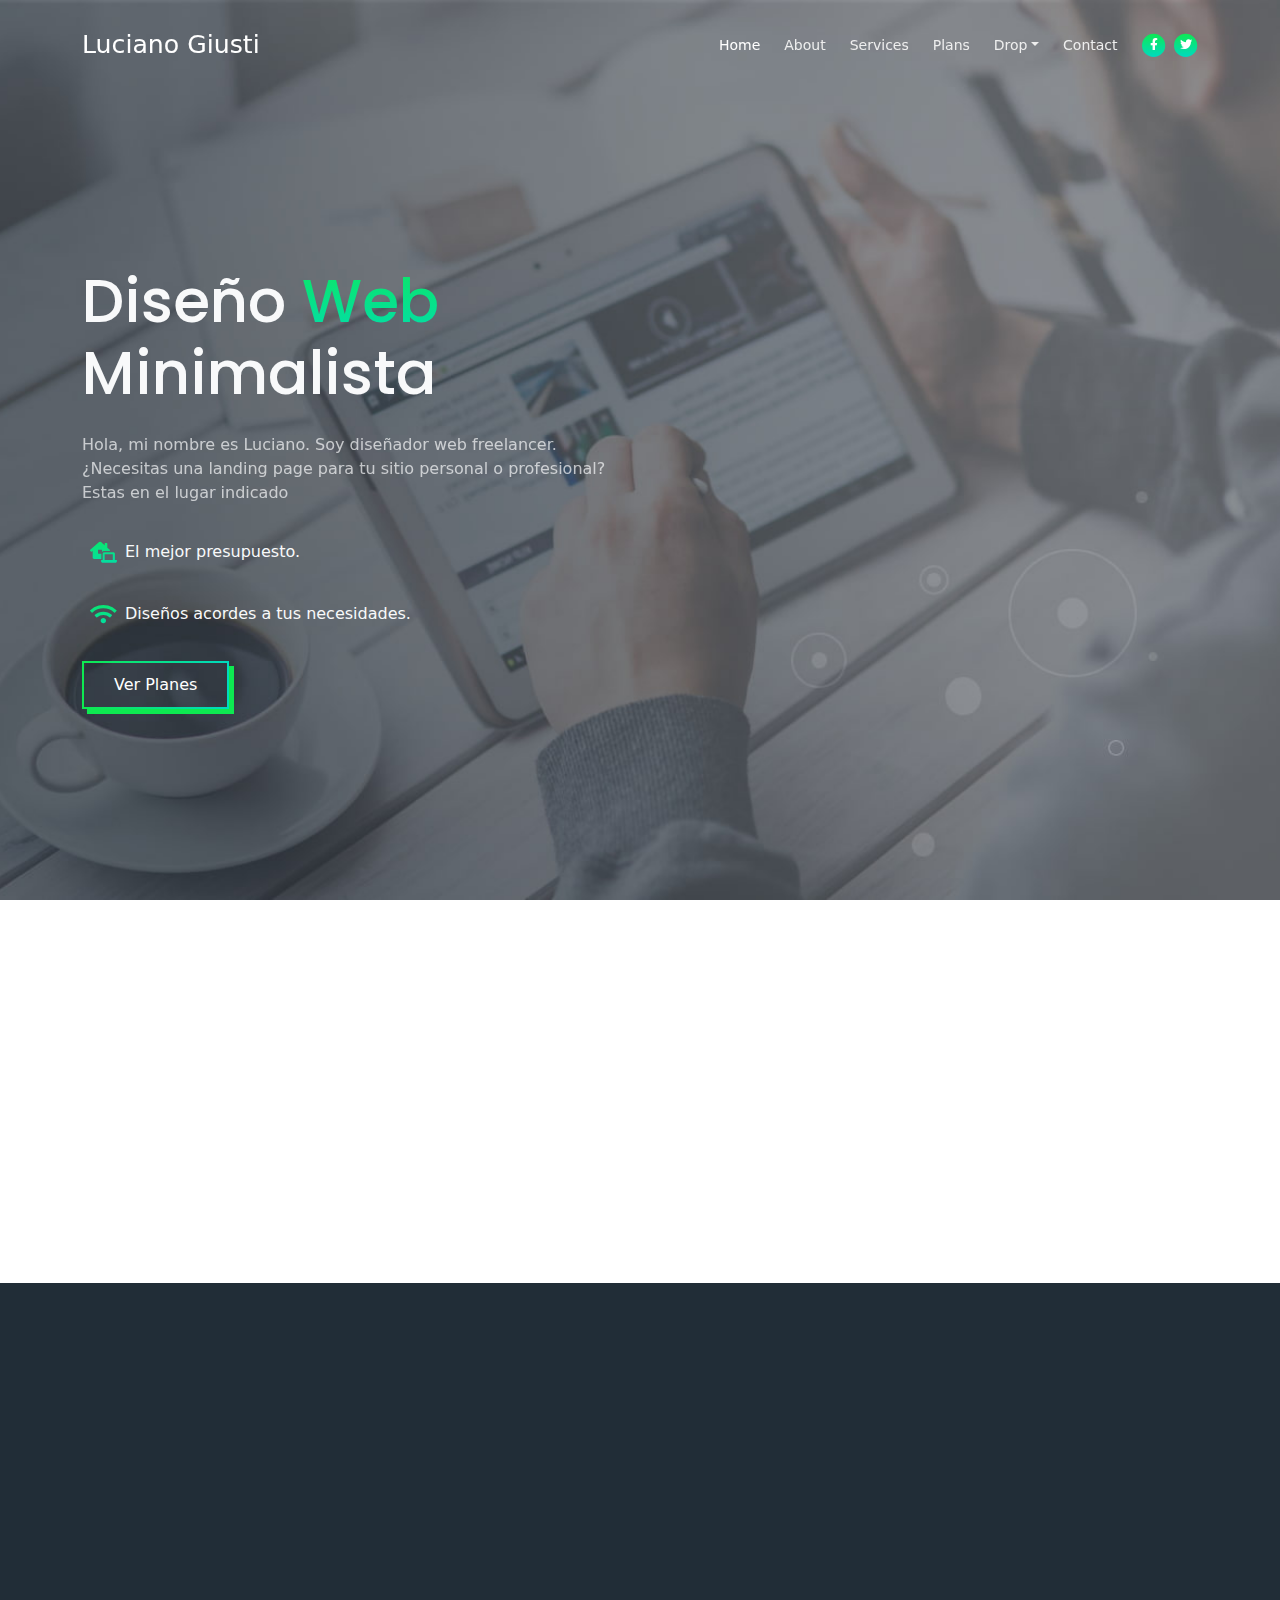
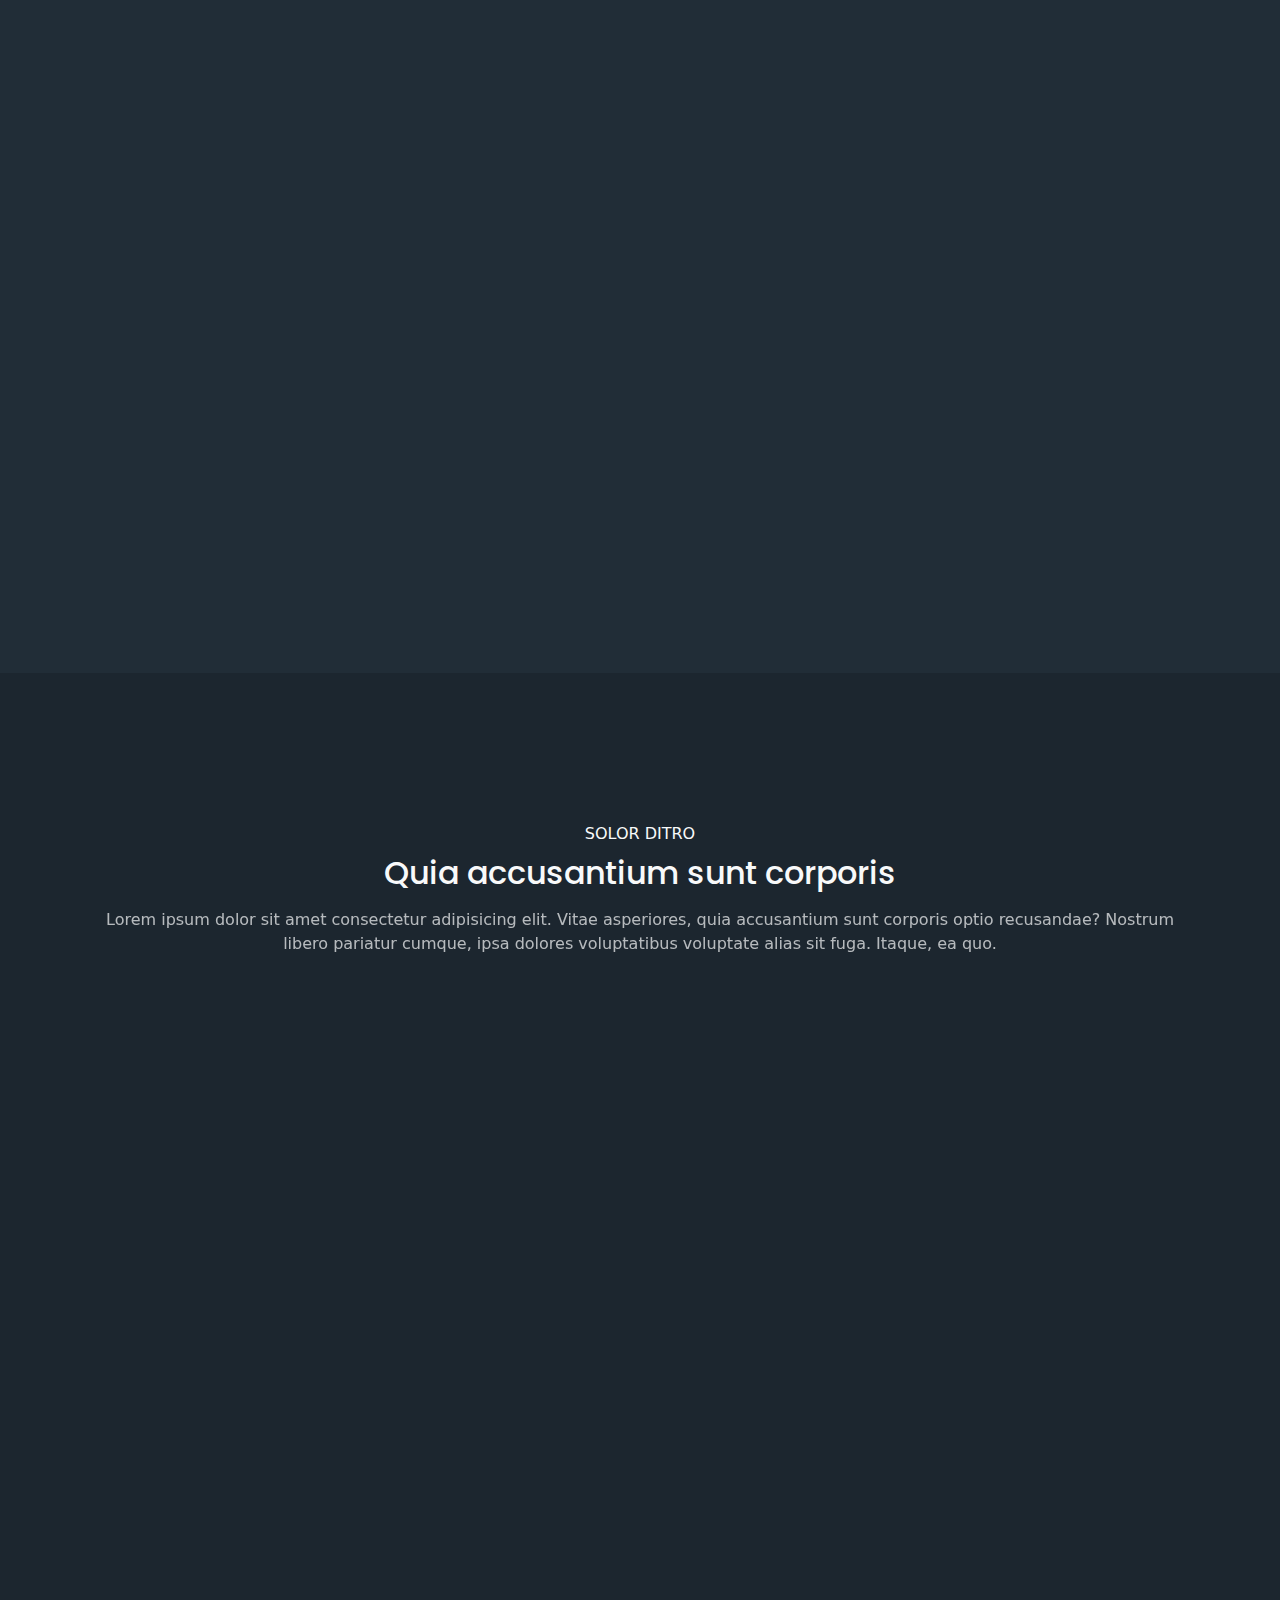
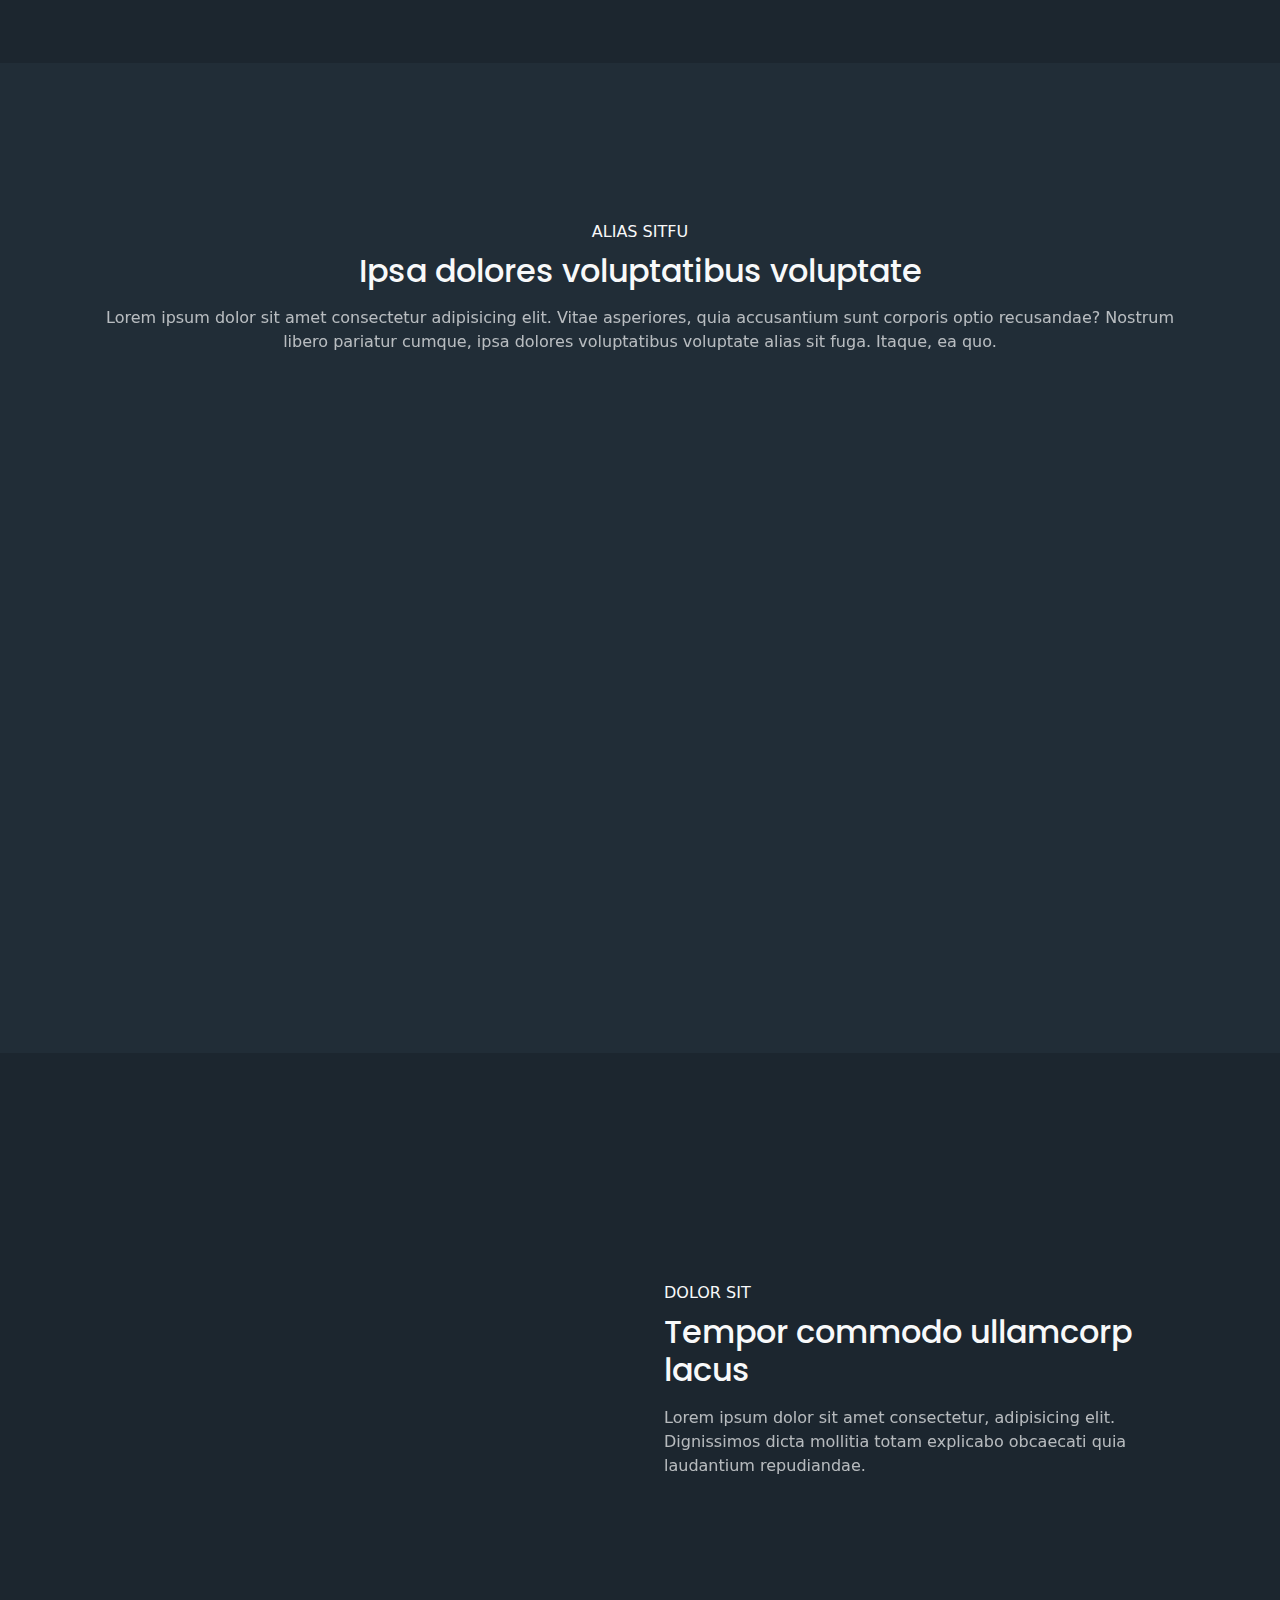
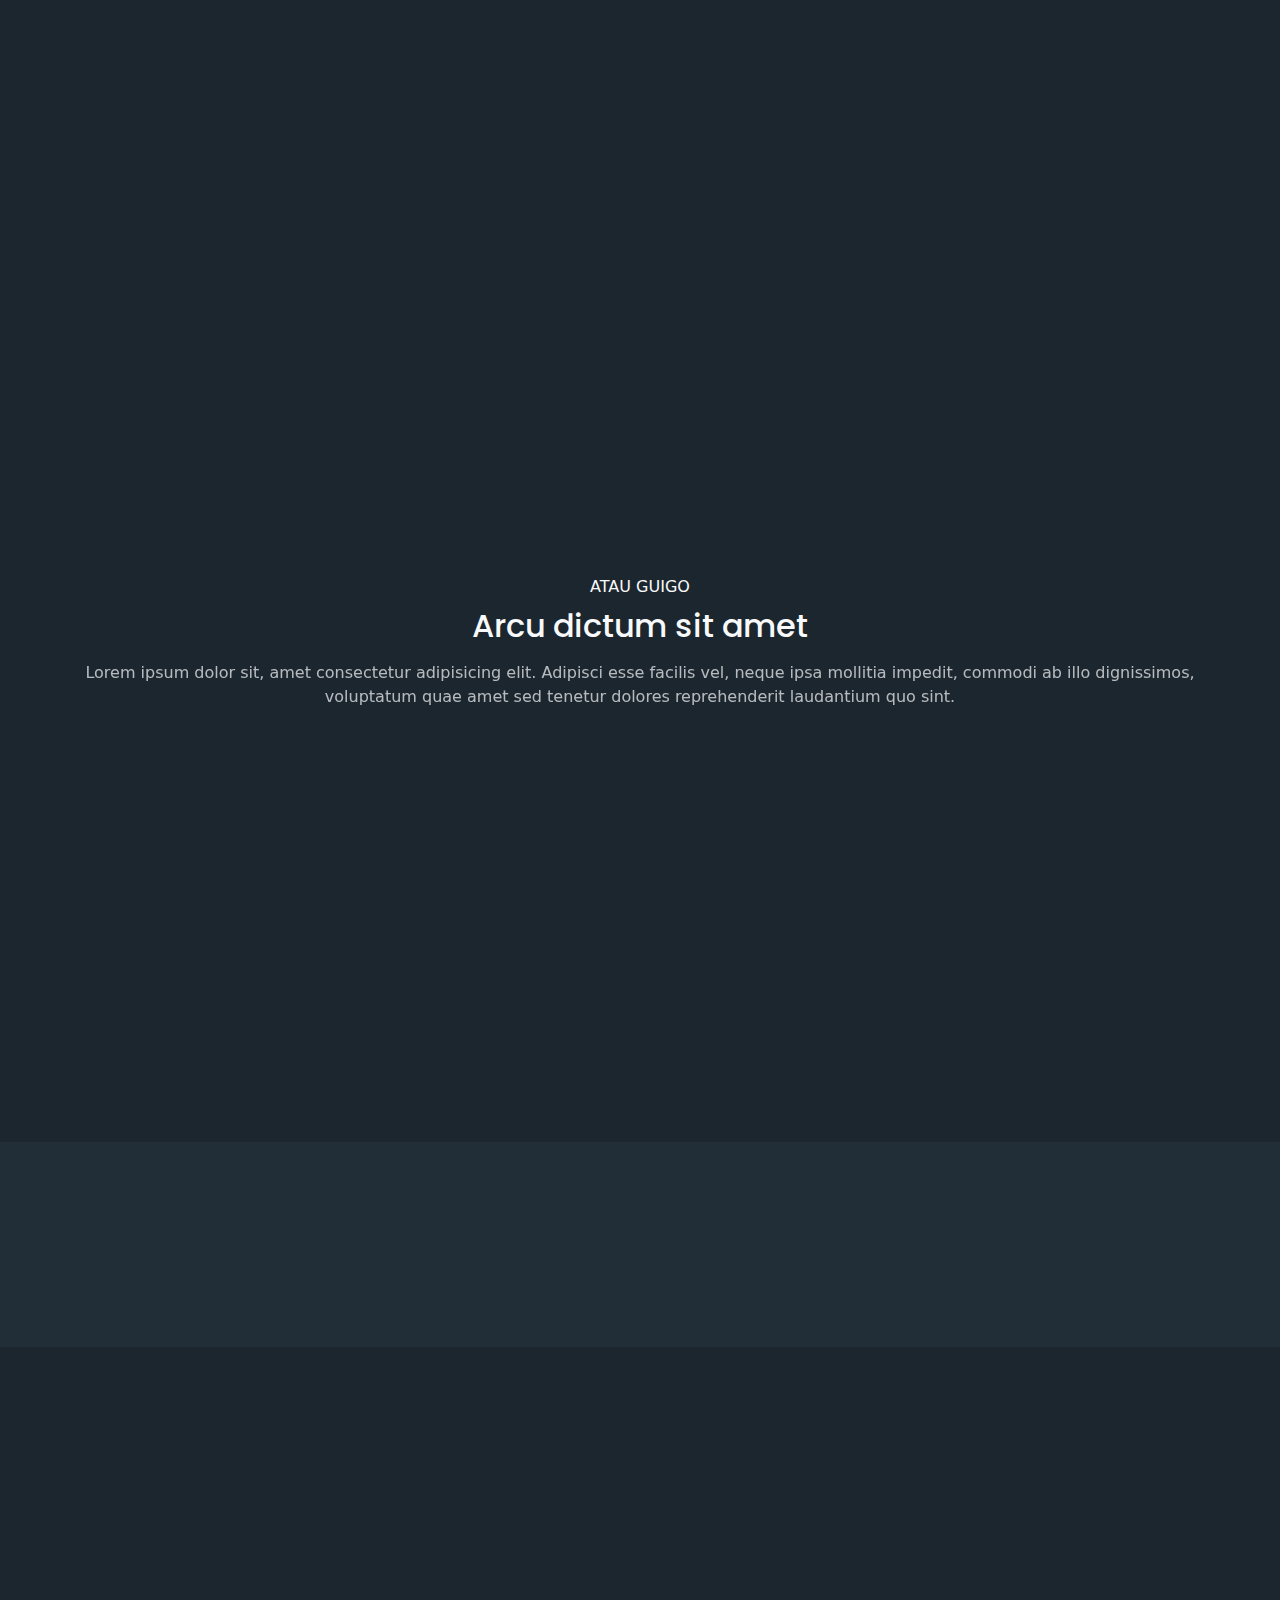
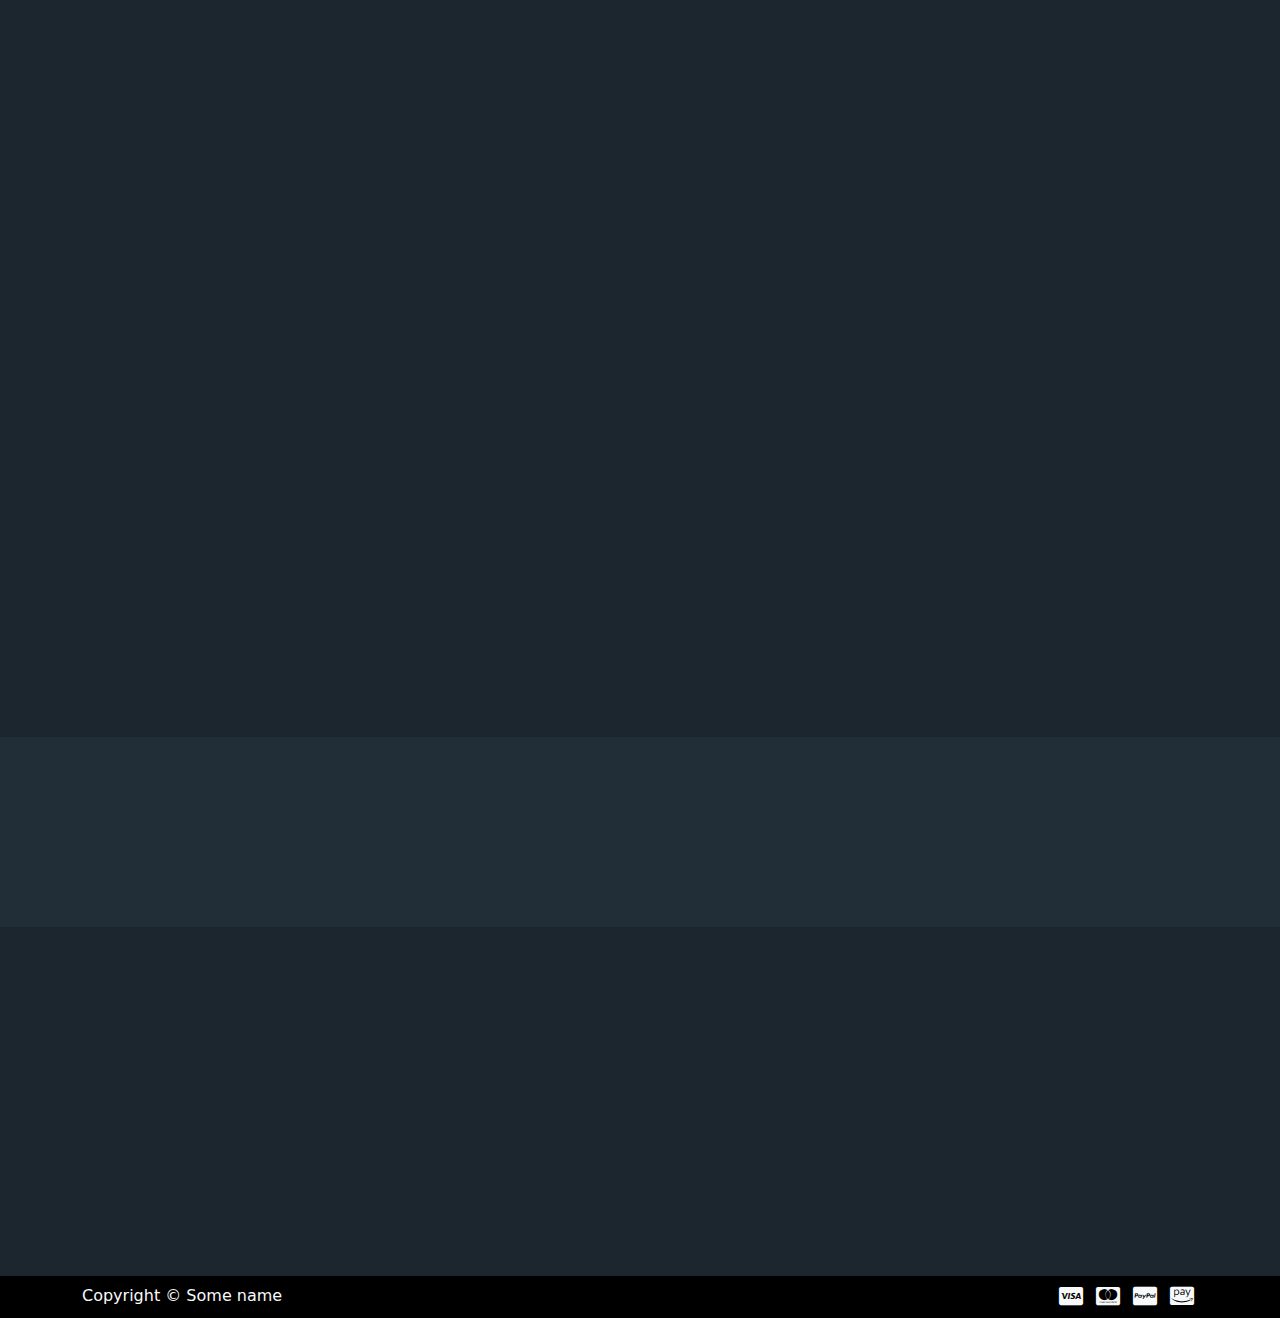
==== web/index.html @ 2d30aaef "first commit" ====
<!DOCTYPE html>
<html lang="en">
  <head>
    <meta charset="UTF-8" />
    <meta
      name="viewport"
      content="width=device-width, initial-scale=1, shrink-to-fit=no"
    />

    <!-- SEO Meta Tags -->
    <meta name="description" content="Web design and Landing Pages" />
    <meta name="author" content="Luciano Giusti" />

    <!-- OG Meta Tags to improve the way the post looks when you share the page on Facebook, Twitter, LinkedIn -->
    <meta property="og:site_name" content="" />
    <!-- website name -->
    <meta property="og:site" content="" />
    <!-- website link -->
    <meta property="og:title" content="" />
    <!-- title shown in the actual shared post -->
    <meta property="og:description" content="" />
    <!-- description shown in the actual shared post -->
    <meta property="og:image" content="" />
    <!-- image link, make sure it's jpg -->
    <meta property="og:url" content="" />
    <!-- where do you want your post to link to -->
    <meta name="twitter:card" content="summary_large_image" />
    <!-- to have large image post format in Twitter -->

    <!-- Webpage Title -->
    <title>Webpage Title</title>

    <!-- Styles -->
    <link
      href="https://fonts.googleapis.com/css2?family=Poppins:wght@400;500;700&display=swap"
      rel="stylesheet"
    />
    <link href="./css/bootstrap.min.css" rel="stylesheet" />
    <link href="./css/fontawesome-all.min.css" rel="stylesheet" />
    <link href="./css/aos.min.css" rel="stylesheet" />
    <link href="./css/swiper.css" rel="stylesheet" />
    <link href="./css/style.css" rel="stylesheet" />

    <!-- Favicon -->
    <link rel="icon" href="./assets/images/favicon.png" />
  </head>
  <body>
    <!-- Navigation -->
    <nav
      id="navbar"
      class="navbar navbar-expand-lg fixed-top navbar-dark"
      aria-label="Main navigation"
    >
      <div class="container">
        <!-- Image Logo -->
        <!-- <a class="navbar-brand logo-image" href="index.html"><img src="images/logo.svg" alt="alternative"></a> -->

        <!-- Text Logo - Use this if you don't have a graphic logo -->
        <a class="navbar-brand logo-text" href="index.html">Luciano Giusti</a>

        <button
          class="navbar-toggler p-0 border-0"
          type="button"
          id="navbarSideCollapse"
          aria-label="Toggle navigation"
        >
          <span class="navbar-toggler-icon"></span>
        </button>

        <div
          class="navbar-collapse offcanvas-collapse"
          id="navbarsExampleDefault"
        >
          <ul class="navbar-nav ms-auto navbar-nav-scroll">
            <li class="nav-item">
              <a class="nav-link active" aria-current="page" href="#header"
                >Home</a
              >
            </li>
            <li class="nav-item">
              <a class="nav-link" href="#about">About</a>
            </li>
            <li class="nav-item">
              <a class="nav-link" href="#services">Services</a>
            </li>
            <li class="nav-item">
              <a class="nav-link" href="#plans">Plans</a>
            </li>
            <li class="nav-item dropdown">
              <a
                class="nav-link dropdown-toggle"
                id="dropdown01"
                data-bs-toggle="dropdown"
                aria-expanded="false"
                href="#"
                >Drop</a
              >

              <ul class="dropdown-menu" aria-labelledby="dropdown01">
                <li>
                  <a class="dropdown-item" href="article.html"
                    >Article Details</a
                  >
                </li>
                <li><div class="dropdown-divider"></div></li>
                <li>
                  <a class="dropdown-item" href="terms.html"
                    >Terms Conditions</a
                  >
                </li>
                <li><div class="dropdown-divider"></div></li>
                <li>
                  <a class="dropdown-item" href="privacy.html"
                    >Privacy Policy</a
                  >
                </li>
              </ul>
            </li>
            <li class="nav-item">
              <a class="nav-link" href="#contact">Contact</a>
            </li>
          </ul>
          <span class="nav-item social-icons">
            <span class="fa-stack">
              <a href="#your-link">
                <i class="fas fa-circle fa-stack-2x"></i>
                <i class="fab fa-facebook-f fa-stack-1x"></i>
              </a>
            </span>
            <span class="fa-stack">
              <a href="#your-link">
                <i class="fas fa-circle fa-stack-2x"></i>
                <i class="fab fa-twitter fa-stack-1x"></i>
              </a>
            </span>
          </span>
        </div>
        <!-- end of navbar-collapse -->
      </div>
      <!-- end of container -->
    </nav>
    <!-- end of navbar -->
    <!-- end of navigation -->

    <!-- Home -->
    <section class="home py-5 d-flex align-items-center" id="header">
      <div class="container text-light py-5" data-aos="fade-right">
        <h1 class="headline">
          Diseño <span class="home_text">Web</span><br />Minimalista
        </h1>
        <p class="para para-light py-3">
          Hola, mi nombre es Luciano. Soy diseñador web freelancer. ¿Necesitas
          una landing page para tu sitio personal o profesional? Estas en el
          lugar indicado
        </p>
        <div class="d-flex align-items-center">
          <p class="p-2"><i class="fas fa-laptop-house fa-lg"></i></p>
          <p>El mejor presupuesto.</p>
        </div>
        <div class="d-flex align-items-center">
          <p class="p-2"><i class="fas fa-wifi fa-lg"></i></p>
          <p>Diseños acordes a tus necesidades.</p>
        </div>
        <div class="my-3">
          <a class="btn" href="#plans">Ver Planes</a>
        </div>
      </div>
      <!-- end of container -->
    </section>
    <!-- end of home -->

    <!-- Information -->
    <section class="information">
      <div class="container-fluid">
        <div class="row text-light">
          <div class="col-lg-4 text-center p-5" data-aos="zoom-in">
            <i class="fas fa-tachometer-alt fa-3x p-2"></i>
            <h4 class="py-3">Download 1 GBPS</h4>
            <p class="para-light">
              Lorem ipsum dolor sit amet, consectetur adipisicing elit. Magnam
              odit consequatur doloribus natus in suscipit!
            </p>
          </div>
          <div class="col-lg-4 text-center p-5" data-aos="zoom-in">
            <i class="fas fa-clock fa-3x p-2"></i>
            <h4 class="py-3">99% Internet Uptime</h4>
            <p class="para-light">
              Lorem ipsum dolor sit amet, consectetur adipisicing elit. Magnam
              odit consequatur doloribus natus in suscipit!
            </p>
          </div>
          <div class="col-lg-4 text-center p-5 text-dark" data-aos="zoom-in">
            <i class="fas fa-headset fa-3x p-2"></i>
            <h4 class="py-3">24/7 Support</h4>
            <p class="para-light">
              Lorem ipsum dolor sit amet, consectetur adipisicing elit. Magnam
              odit consequatur doloribus natus in suscipit!
            </p>
          </div>
        </div>
      </div>
      <!-- end of container -->
    </section>
    <!-- end of information -->

    <!-- About -->
    <section class="about d-flex align-items-center text-light py-5" id="about">
      <div class="container">
        <div class="row d-flex align-items-center">
          <div class="col-lg-7" data-aos="fade-right">
            <p>LOREM IPS</p>
            <h1>
              Dolor sit amet cons<br />
              sliet non sed
            </h1>
            <p class="py-2 para-light">
              Lorem ipsum dolor sit amet consectetur adipisicing elit. Non sed
              accusantium aut dolores inventore architecto modi cupiditate
              eligendi corporis, illum illo culpa. Reiciendis, molestias. Illum
              voluptatum quisquam ad veritatis dolorem.
            </p>
            <p class="py-2 para-light">
              Lorem ipsum dolor sit amet consectetur adipisicing elit. Non sed
              accusantium aut dolores inventore architecto modi cupiditate
              eligendi corporis, illum illo culpa. Reiciendis, molestias. Illum
              voluptatum quisquam ad veritatis dolorem.
            </p>

            <div class="my-3">
              <a class="btn" href="#your-link">Learn More</a>
            </div>
          </div>
          <div class="col-lg-5 text-center py-4 py-sm-0" data-aos="fade-down">
            <img
              class="img-fluid"
              src="./assets/images/about.jpg"
              alt="about"
            />
          </div>
        </div>
        <!-- end of row -->
      </div>
      <!-- end of container -->
    </section>
    <!-- end of about -->

    <!-- Services -->
    <section class="services d-flex align-items-center py-5" id="services">
      <div class="container text-light">
        <div class="text-center pb-4">
          <p>SOLOR DITRO</p>
          <h2 class="py-2">Quia accusantium sunt corporis</h2>
          <p class="para-light">
            Lorem ipsum dolor sit amet consectetur adipisicing elit. Vitae
            asperiores, quia accusantium sunt corporis optio recusandae? Nostrum
            libero pariatur cumque, ipsa dolores voluptatibus voluptate alias
            sit fuga. Itaque, ea quo.
          </p>
        </div>
        <div class="row gy-4 py-2" data-aos="zoom-in">
          <div class="col-lg-4">
            <div class="card bg-transparent">
              <i class="fas fa-home fa-2x"></i>
              <h4 class="py-2">HOME BROADBAND</h4>
              <p class="para-light">
                Lorem ipsum dolor sit amet, consectetur adipisicing elit. Magnam
                odit consequatur doloribus natus in suscipit!
              </p>
            </div>
          </div>
          <div class="col-lg-4">
            <div class="card bg-transparent">
              <i class="fas fa-wifi fa-2x"></i>
              <h4 class="py-2">HOME WIFI</h4>
              <p class="para-light">
                Lorem ipsum dolor sit amet, consectetur adipisicing elit. Magnam
                odit consequatur doloribus natus in suscipit!
              </p>
            </div>
          </div>
          <div class="col-lg-4">
            <div class="card bg-transparent">
              <i class="fas fa-phone fa-2x"></i>
              <h4 class="py-2">HOME BROADBAND</h4>
              <p class="para-light">
                Lorem ipsum dolor sit amet, consectetur adipisicing elit. Magnam
                odit consequatur doloribus natus in suscipit!
              </p>
            </div>
          </div>
          <div class="col-lg-4">
            <div class="card bg-transparent">
              <i class="fas fa-mobile fa-2x"></i>
              <h4 class="py-2">MOBILE CONNECTION</h4>
              <p class="para-light">
                Lorem ipsum dolor sit amet, consectetur adipisicing elit. Magnam
                odit consequatur doloribus natus in suscipit!
              </p>
            </div>
          </div>
          <div class="col-lg-4">
            <div class="card bg-transparent">
              <i class="fas fa-home fa-2x"></i>
              <h4 class="py-2">SECURITY</h4>
              <p class="para-light">
                Lorem ipsum dolor sit amet, consectetur adipisicing elit. Magnam
                odit consequatur doloribus natus in suscipit!
              </p>
            </div>
          </div>
          <div class="col-lg-4">
            <div class="card bg-transparent">
              <i class="fas fa-tv fa-2x"></i>
              <h4 class="py-2">TV SETUP BOX</h4>
              <p class="para-light">
                Lorem ipsum dolor sit amet, consectetur adipisicing elit. Magnam
                odit consequatur doloribus natus in suscipit!
              </p>
            </div>
          </div>
        </div>
        <!-- end of row -->
      </div>
      <!-- end of container -->
    </section>
    <!-- end of services -->

    <!-- Plans -->
    <section class="plans d-flex align-items-center py-5" id="plans">
      <div class="container text-light">
        <div class="text-center pb-4">
          <p>ALIAS SITFU</p>
          <h2 class="py-2">Ipsa dolores voluptatibus voluptate</h2>
          <p class="para-light">
            Lorem ipsum dolor sit amet consectetur adipisicing elit. Vitae
            asperiores, quia accusantium sunt corporis optio recusandae? Nostrum
            libero pariatur cumque, ipsa dolores voluptatibus voluptate alias
            sit fuga. Itaque, ea quo.
          </p>
        </div>
        <div class="row gy-4" data-aos="zoom-in">
          <div class="col-lg-4">
            <div class="card bg-transparent px-4">
              <h4 class="py-2">BASIC BUNDLE</h4>
              <p class="py-3">
                Lorem ipsum dolor sit amet consectetur adipisicing elit. Viro
                nem rumpa del sol vito lorem ipsum
              </p>
              <div class="block d-flex align-items-center">
                <p class="pe-2"><i class="far fa-check-circle fa-1x"></i></p>
                <p>Lorem ipsum dolor sit amet.</p>
              </div>
              <div class="block d-flex align-items-center">
                <p class="pe-2"><i class="far fa-check-circle fa-1x"></i></p>
                <p>Lorem ipsum dolor sit amet.</p>
              </div>
              <div class="block d-flex align-items-center">
                <p class="pe-2"><i class="far fa-check-circle fa-1x"></i></p>
                <p>Lorem ipsum dolor sit amet.</p>
              </div>
              <div class="block d-flex align-items-center">
                <p class="pe-2"><i class="far fa-check-circle fa-1x"></i></p>
                <p>Lorem ipsum dolor sit amet.</p>
              </div>
              <h4 class="py-3">$24/Month</h4>
              <div class="my-3">
                <a class="btn" href="#your-link">View Plans</a>
              </div>
            </div>
          </div>

          <div class="col-lg-4">
            <div class="card bg-transparent px-4">
              <h4 class="py-2">BUSINESS BUNDLE</h4>
              <p class="py-3">
                Lorem ipsum dolor sit amet consectetur adipisicing elit. Viro
                nem rumpa del sol vito lorem ipsum
              </p>
              <div class="block d-flex align-items-center">
                <p class="pe-2"><i class="far fa-check-circle fa-1x"></i></p>
                <p>Lorem ipsum dolor sit amet.</p>
              </div>
              <div class="block d-flex align-items-center">
                <p class="pe-2"><i class="far fa-check-circle fa-1x"></i></p>
                <p>Lorem ipsum dolor sit amet.</p>
              </div>
              <div class="block d-flex align-items-center">
                <p class="pe-2"><i class="far fa-check-circle fa-1x"></i></p>
                <p>Lorem ipsum dolor sit amet.</p>
              </div>
              <div class="block d-flex align-items-center">
                <p class="pe-2"><i class="far fa-check-circle fa-1x"></i></p>
                <p>Lorem ipsum dolor sit amet.</p>
              </div>
              <h4 class="py-3">$99/Month</h4>
              <div class="my-3">
                <a class="btn" href="#your-link">View Plans</a>
              </div>
            </div>
          </div>

          <div class="col-lg-4">
            <div class="card bg-transparent px-4">
              <h4 class="py-2">PREMIUM BUNDLE</h4>
              <p class="py-3">
                Lorem ipsum dolor sit amet consectetur adipisicing elit. Viro
                nem rumpa del sol vito lorem ipsum
              </p>
              <div class="block d-flex align-items-center">
                <p class="pe-2"><i class="far fa-check-circle fa-1x"></i></p>
                <p>Lorem ipsum dolor sit amet.</p>
              </div>
              <div class="block d-flex align-items-center">
                <p class="pe-2"><i class="far fa-check-circle fa-1x"></i></p>
                <p>Lorem ipsum dolor sit amet.</p>
              </div>
              <div class="block d-flex align-items-center">
                <p class="pe-2"><i class="far fa-check-circle fa-1x"></i></p>
                <p>Lorem ipsum dolor sit amet.</p>
              </div>
              <div class="block d-flex align-items-center">
                <p class="pe-2"><i class="far fa-check-circle fa-1x"></i></p>
                <p>Lorem ipsum dolor sit amet.</p>
              </div>
              <h4 class="py-3">$199/Month</h4>
              <div class="my-3">
                <a class="btn" href="#your-link">View Plans</a>
              </div>
            </div>
          </div>
        </div>
        <!-- end of row -->
      </div>
      <!-- end of container -->
    </section>
    <!-- end of plans -->

    <!-- Work -->
    <section class="work d-flex align-items-center py-5">
      <div class="container-fluid text-light">
        <div class="row">
          <div class="col-lg-6 d-flex align-items-center" data-aos="fade-right">
            <img class="img-fluid" src="./assets/images/work.jpg" alt="work" />
          </div>
          <div class="col-lg-5 d-flex align-items-center px-4 py-3" data-aos="">
            <div class="row">
              <div class="text-center text-lg-start py-4 pt-lg-0">
                <p>DOLOR SIT</p>
                <h2 class="py-2">Tempor commodo ullamcorp lacus</h2>
                <p class="para-light">
                  Lorem ipsum dolor sit amet consectetur, adipisicing elit.
                  Dignissimos dicta mollitia totam explicabo obcaecati quia
                  laudantium repudiandae.
                </p>
              </div>
              <div class="container" data-aos="fade-up">
                <div class="row g-5">
                  <div class="col-6 text-start">
                    <i class="fas fa-briefcase fa-2x text-start"></i>
                    <h2
                      class="purecounter"
                      data-purecounter-start="0"
                      data-purecounter-end="1258"
                      data-purecounter-duration="3"
                    >
                      1
                    </h2>
                    <p>PROJECTS COMPLETED</p>
                  </div>
                  <div class="col-6">
                    <i class="fas fa-award fa-2x"></i>
                    <h2
                      class="purecounter"
                      data-purecounter-start="0"
                      data-purecounter-end="150"
                      data-purecounter-duration="3"
                    >
                      1
                    </h2>
                    <p>AWARDS</p>
                  </div>
                  <div class="col-6">
                    <i class="fas fa-users fa-2x"></i>
                    <h2
                      class="purecounter"
                      data-purecounter-start="0"
                      data-purecounter-end="1255"
                      data-purecounter-duration="3"
                    >
                      1
                    </h2>
                    <p>CUSTOMER ACTIVE</p>
                  </div>
                  <div class="col-6">
                    <i class="fas fa-clock fa-2x"></i>
                    <h2
                      class="purecounter"
                      data-purecounter-start="0"
                      data-purecounter-end="1157"
                      data-purecounter-duration="3"
                    >
                      1
                    </h2>
                    <p>GOOD REVIEWS</p>
                  </div>
                </div>
              </div>
              <!-- end of container -->
            </div>
            <!-- end of row -->
          </div>
          <!-- end of col-lg-5 -->
        </div>
        <!-- end of row -->
      </div>
      <!-- end of container -->
    </section>
    <!-- end of work -->

    <!-- Testimonials -->
    <div class="slider-1 testimonial text-light d-flex align-items-center">
      <div class="container">
        <div class="row">
          <div class="text-center w-lg-75 m-auto pb-4">
            <p>ATAU GUIGO</p>
            <h2 class="py-2">Arcu dictum sit amet</h2>
            <p class="para-light">
              Lorem ipsum dolor sit, amet consectetur adipisicing elit. Adipisci
              esse facilis vel, neque ipsa mollitia impedit, commodi ab illo
              dignissimos, voluptatum quae amet sed tenetur dolores
              reprehenderit laudantium quo sint.
            </p>
          </div>
        </div>
        <!-- end of row -->
        <div class="row p-2" data-aos="zoom-in">
          <div class="col-lg-12">
            <!-- Card Slider -->
            <div class="slider-container">
              <div class="swiper-container card-slider">
                <div class="swiper-wrapper">
                  <!-- Slide -->
                  <div class="swiper-slide">
                    <div class="testimonial-card p-4">
                      <p>
                        Lorem ipsum dolor, sit amet consectetur adipisicing
                        elit. Laboriosam commodi officia laborum qui iste
                        quidem!
                      </p>

                      <div class="d-flex pt-4">
                        <div>
                          <img
                            class="avatar"
                            src="./assets/images/testimonial-1.jpg"
                            alt="testimonial"
                          />
                        </div>
                        <div class="ms-3 pt-2">
                          <h6>Lorem Ipsum</h6>
                          <p>General Manager - Name</p>
                        </div>
                      </div>
                    </div>
                  </div>
                  <!-- end of swiper-slide -->
                  <!-- end of slide -->

                  <!-- Slide -->
                  <div class="swiper-slide">
                    <div class="testimonial-card p-4">
                      <p>
                        Lorem ipsum dolor, sit amet consectetur adipisicing
                        elit. Laboriosam commodi officia laborum qui iste
                        quidem!
                      </p>
                      <div class="d-flex pt-4">
                        <div>
                          <img
                            class="avatar"
                            src="./assets/images/testimonial-2.jpg"
                            alt="testimonial"
                          />
                        </div>
                        <div class="ms-3 pt-2">
                          <h6>Lorem Ipsum</h6>
                          <p>Team Leader - Name</p>
                        </div>
                      </div>
                    </div>
                  </div>
                  <!-- end of swiper-slide -->
                  <!-- end of slide -->

                  <!-- Slide -->
                  <div class="swiper-slide">
                    <div class="testimonial-card p-4">
                      <p>
                        Lorem ipsum dolor, sit amet consectetur adipisicing
                        elit. Laboriosam commodi officia laborum qui iste
                        quidem!
                      </p>
                      <div class="d-flex pt-4">
                        <div>
                          <img
                            class="avatar"
                            src="./assets/images/testimonial-3.jpg"
                            alt="testimonial"
                          />
                        </div>
                        <div class="ms-3 pt-2">
                          <h6>Lorem Ipsum</h6>
                          <p>Design Chief - Name</p>
                        </div>
                      </div>
                    </div>
                  </div>
                  <!-- end of swiper-slide -->
                  <!-- end of slide -->

                  <!-- Slide -->
                  <div class="swiper-slide">
                    <div class="testimonial-card p-4">
                      <p>
                        Lorem ipsum dolor, sit amet consectetur adipisicing
                        elit. Laboriosam commodi officia laborum qui iste
                        quidem!
                      </p>
                      <div class="d-flex pt-4">
                        <div>
                          <img
                            class="avatar"
                            src="./assets/images/testimonial-4.jpg"
                            alt="testimonial"
                          />
                        </div>
                        <div class="ms-3 pt-2">
                          <p>Lorem Ipsum</p>
                          <p>Investor - Name</p>
                        </div>
                      </div>
                    </div>
                  </div>
                  <!-- end of swiper-slide -->
                  <!-- end of slide -->
                </div>
                <!-- end of swiper-wrapper -->

                <!-- Add Arrows -->
                <div class="swiper-button-next"></div>
                <div class="swiper-button-prev"></div>
                <!-- end of add arrows -->
              </div>
              <!-- end of swiper-container -->
            </div>
            <!-- end of slider-container -->
            <!-- end of card slider -->
          </div>
          <!-- end of col -->
        </div>
        <!-- end of row -->
      </div>
      <!-- end of container -->
    </div>
    <!-- end of testimonials -->

    <!-- Newsletter -->
    <section class="newsletter text-light py-5">
      <div class="container">
        <div class="row">
          <div class="col-lg-6 text-center text-lg-start" data-aos="fade-right">
            <h4 class="py-1">Amet consectetur adicing elit</h4>
            <p class="para-light">
              Lorem ipsum, dolor sit amet consectetur adipisicing elit. Dolor
              deleniti nobis amet accusamus debitis facilis quibusdam officia
              laborum nesciunt. Nihil.
            </p>
          </div>
          <div class="col-lg-6 d-flex align-items-center" data-aos="fade-down">
            <div class="input-group my-3">
              <input
                type="text"
                class="form-control p-2"
                placeholder="Enter your email address"
                aria-label="Recipient's email"
              />
              <button class="btn-secondary text-light" type="button">
                Subscribe
              </button>
            </div>
          </div>
        </div>
        <!-- end of row -->
      </div>
      <!-- end of container -->
    </section>
    <!-- end of newsletter -->

    <!-- Contact -->
    <section class="contact d-flex align-items-center py-5" id="contact">
      <div class="container-fluid text-light">
        <div class="row">
          <div
            class="col-lg-6 d-flex justify-content-center justify-content-lg-end align-items-center px-lg-5"
            data-aos="fade-right"
          >
            <div style="width: 90%">
              <div class="text-center text-lg-start py-4 pt-lg-0">
                <p>DIFRA</p>
                <h2 class="py-2">Dicta mollitia totam</h2>
                <p class="para-light">
                  Lorem ipsum dolor sit amet consectetur, adipisicing elit.
                  Dignissimos dicta mollitia totam explicabo obcaecati quia
                  laudantium repudiandae.
                </p>
              </div>
              <div>
                <div class="row">
                  <div class="col-lg-6">
                    <div class="form-group py-2">
                      <input
                        type="text"
                        class="form-control form-control-input"
                        id="exampleFormControlInput1"
                        placeholder="Enter name"
                      />
                    </div>
                  </div>
                  <div class="col-lg-6">
                    <div class="form-group py-2">
                      <input
                        type="email"
                        class="form-control form-control-input"
                        id="exampleFormControlInput2"
                        placeholder="Enter phone number"
                      />
                    </div>
                  </div>
                </div>
                <div class="form-group py-1">
                  <input
                    type="email"
                    class="form-control form-control-input"
                    id="exampleFormControlInput3"
                    placeholder="Enter email"
                  />
                </div>
                <div class="form-group py-2">
                  <textarea
                    class="form-control form-control-input"
                    id="exampleFormControlTextarea1"
                    rows="6"
                    placeholder="Message"
                  ></textarea>
                </div>
              </div>
              <div class="my-3">
                <a class="btn form-control-submit-button" href="#your-link"
                  >Submit</a
                >
              </div>
            </div>
            <!-- end of div -->
          </div>
          <!-- end of col -->
          <div class="col-lg-6 d-flex align-items-center" data-aos="fade-down">
            <img
              class="img-fluid d-none d-lg-block"
              src="./assets/images/contact.jpg"
              alt="contact"
            />
          </div>
          <!-- end of col -->
        </div>
        <!-- end of row -->
      </div>
      <!-- end of container -->
    </section>
    <!-- end of contact -->

    <!-- Location -->
    <section class="location text-light py-5">
      <div class="container" data-aos="zoom-in">
        <div class="row">
          <div class="col-lg-3 d-flex align-items-center">
            <div class="p-2"><i class="far fa-map fa-3x"></i></div>
            <div class="ms-2">
              <h6>LOREMIP</h6>
              <p>Teuku Umar ST. 1919</p>
            </div>
          </div>
          <div class="col-lg-3 d-flex align-items-center">
            <div class="p-2"><i class="fas fa-mobile-alt fa-3x"></i></div>
            <div class="ms-2">
              <h6>IPSUM DOLOR</h6>
              <p>(800) 265 216 2020</p>
            </div>
          </div>
          <div class="col-lg-3 d-flex align-items-center">
            <div class="p-2"><i class="far fa-envelope fa-3x"></i></div>
            <div class="ms-2">
              <h6>SIT A MET</h6>
              <p>lorem@name.com</p>
            </div>
          </div>
          <div class="col-lg-3 d-flex align-items-center">
            <div class="p-2"><i class="far fa-clock fa-3x"></i></div>
            <div class="ms-2">
              <h6>BITUM DERA</h6>
              <p>09:00 AM - 18:00 PM</p>
            </div>
          </div>
        </div>
        <!-- end of row -->
      </div>
      <!-- end of container -->
    </section>
    <!-- end of location -->

    <!-- Footer -->
    <section class="footer text-light">
      <div class="container">
        <div class="row" data-aos="fade-right">
          <div class="col-lg-3 py-4 py-md-5">
            <div class="d-flex align-items-center">
              <h4 class="">Name</h4>
            </div>
            <p class="py-3 para-light">
              Lorem ipsum dolor sit amet consectetur adipisicing elit. Minus
              animi repudiandae explicabo esse maxime, impedit rem voluptatibus
              amet error quas.
            </p>
            <div class="d-flex">
              <div class="me-3">
                <a href="#your-link">
                  <i class="fab fa-facebook-f fa-2x py-2"></i>
                </a>
              </div>
              <div class="me-3">
                <a href="#your-link">
                  <i class="fab fa-twitter fa-2x py-2"></i>
                </a>
              </div>
              <div class="me-3">
                <a href="#your-link">
                  <i class="fab fa-instagram fa-2x py-2"></i>
                </a>
              </div>
            </div>
          </div>
          <!-- end of col -->

          <div class="col-lg-3 py-4 py-md-5">
            <div>
              <h4 class="py-2">Quick Links</h4>
              <div class="d-flex align-items-center py-2">
                <i class="fas fa-caret-right"></i>
                <a href="#about"><p class="ms-3">About</p></a>
              </div>
              <div class="d-flex align-items-center py-2">
                <i class="fas fa-caret-right"></i>
                <a href="#"><p class="ms-3">Services</p></a>
              </div>
              <div class="d-flex align-items-center py-2">
                <i class="fas fa-caret-right"></i>
                <a href="#"><p class="ms-3">Plans</p></a>
              </div>
              <div class="d-flex align-items-center py-2">
                <i class="fas fa-caret-right"></i>
                <a href="#"><p class="ms-3">Contact</p></a>
              </div>
            </div>
          </div>
          <!-- end of col -->

          <div class="col-lg-3 py-4 py-md-5">
            <div>
              <h4 class="py-2">Useful Links</h4>
              <div class="d-flex align-items-center py-2">
                <i class="fas fa-caret-right"></i>
                <a href="privacy.html"><p class="ms-3">Privacy</p></a>
              </div>
              <div class="d-flex align-items-center py-2">
                <i class="fas fa-caret-right"></i>
                <a href="terms.html"><p class="ms-3">Terms</p></a>
              </div>
              <div class="d-flex align-items-center py-2">
                <i class="fas fa-caret-right"></i>
                <a href="#your-link"><p class="ms-3">Disclaimer</p></a>
              </div>
              <div class="d-flex align-items-center py-2">
                <i class="fas fa-caret-right"></i>
                <a href="#your-link"><p class="ms-3">FAQ</p></a>
              </div>
            </div>
          </div>
          <!-- end of col -->

          <div class="col-lg-3 py-4 py-md-5">
            <div class="d-flex align-items-center">
              <h4>Newsletter</h4>
            </div>
            <p class="py-3 para-light">
              Lorem ipsum dolor sit amet, consectetur adipisicing elit.
              Laboriosam, ab.
            </p>
            <div class="d-flex align-items-center">
              <div class="input-group mb-3">
                <input
                  type="text"
                  class="form-control p-2"
                  placeholder="Enter Email"
                  aria-label="Recipient's email"
                />
                <button class="btn-secondary text-light">
                  <i class="fas fa-envelope fa-lg"></i>
                </button>
              </div>
            </div>
          </div>
          <!-- end of col -->
        </div>
        <!-- end of row -->
      </div>
      <!-- end of container -->
    </section>
    <!-- end of footer -->

    <!-- Bottom -->
    <div class="bottom py-2 text-light">
      <div class="container d-flex justify-content-between">
        <div>
          <p>Copyright © Some name</p>
        </div>
        <div>
          <i class="fab fa-cc-visa fa-lg p-1"></i>
          <i class="fab fa-cc-mastercard fa-lg p-1"></i>
          <i class="fab fa-cc-paypal fa-lg p-1"></i>
          <i class="fab fa-cc-amazon-pay fa-lg p-1"></i>
        </div>
      </div>
      <!-- end of container -->
    </div>
    <!-- end of bottom -->

    <!-- Back To Top Button -->
    <button onclick="topFunction()" id="myBtn">
      <img src="assets/images/up-arrow.png" alt="alternative" />
    </button>
    <!-- end of back to top button -->

    <!-- Scripts -->
    <script src="./js/bootstrap.min.js"></script>
    <!-- Bootstrap framework -->
    <script src="./js/purecounter.min.js"></script>
    <!-- Purecounter counter for statistics numbers -->
    <script src="./js/swiper.min.js"></script>
    <!-- Swiper for image and text sliders -->
    <script src="./js/aos.js"></script>
    <!-- AOS on Animation Scroll -->
    <script src="./js/script.js"></script>
    <!-- Custom scripts -->
  </body>
</html>
---- web/css/style.css ----
/* Description: Master CSS file */

/*****************************************
Table Of Contents:
- General Styles
- Navigation
- Home
- Information
- Button
- Services
- Plans
- Testimonials
- Newsletter
- Back To Top Button
- Extra Pages
- Media Queries
******************************************/


/**************************/
/*     General Styles     */
/**************************/
:root {
	--primary: #1c262f;
	--primary-light: #212d37;
	--secondary: #0ee951;
	--tertiary: #00dabf;
	--gradient: linear-gradient(to right, #0ee951, #00dabf);
}

h1,
h2,
h3,
h4,
h5,
h6 {
	font-family: "Poppins", sans-serif;
}

h1 {
	font-size: 60px;
	font-weight: 500;
}

button {
	font-family: sans-serif;
}

p,
ul,
h4 {
	margin: 0;
	padding: 0;
}

a {
	color: white;
	text-decoration: none;
}

li {
  	list-style-type: none;
}

/* Section Background */
.home,
.about,
.services,
.plans,
.work,
.contact {
	height: 110vh;
	position: relative;
}

.services,
.work,
.contact,
.testimonial,
.footer {
  	background-color: var(--primary);
}

.about,
.plans,
.company,
.newsletter,
.location {
  	background-color: var(--primary-light);
}

.bottom {
  	background-color: black;
}

/* Gradient Border And Background On Icons */
.home_text,
.home .fas,
.plans .far,
.information .fas,
.work .fas,
.services .fas,
.location .far,
.location .fas {
	padding: 15px 0;
	background: -webkit-gradient(
		linear,
		left top,
		left bottom,
		from(#0ee951),
		to(#00dabf)
	);
	background-clip: text;
	-webkit-background-clip: text;
	-webkit-text-fill-color: transparent;
}

.navbar-nav a:hover,
.footer a:hover,
.footer .fab:hover {
	cursor: pointer;
	background: var(--gradient);
	background-clip: text;
	-webkit-background-clip: text;
	-webkit-text-fill-color: transparent;
}


/**********************/
/*     Navigation     */
/**********************/
.navbar {
	font-weight: 500;
	font-size: 0.875rem;
	line-height: 0.875rem;
	background-color: var(--primary);
	box-shadow: 0 1px 6px 0 rgba(0, 0, 0, 0.025);
}

.navbar .navbar-brand {
	padding-top: 0.25rem;
	padding-bottom: 0.25rem;
}

.navbar .logo-image img {
	width: 108px;
	height: 32px;
}

.navbar .logo-text {
	color: #fff;
	font-weight: 500;
	line-height: 1rem;
	font-size: 1.575rem;
	text-decoration: none;
}

.offcanvas-collapse {
	position: fixed;
	top: 2.75rem; /* adjusts the height between the top of the page and the offcanvas menu */
	bottom: 0;
	left: 100%;
	width: 100%;
	overflow-y: auto;
	visibility: hidden;
	padding-right: 1rem;
	padding-left: 1rem;
	background-color: var(--primary);
	transition: transform 0.2s ease-in-out, visibility 0.2s ease-in-out;
}

.offcanvas-collapse.open {
	visibility: visible;
	transform: translateX(-100%);
}

.navbar .navbar-nav {
	margin-top: 0.75rem;
	margin-bottom: 0.5rem;
}

.navbar .dropdown-menu {
	border: none;
	margin-top: 0.25rem;
	margin-bottom: 0.25rem;
	background-color: var(--primary);
}

.navbar .dropdown-item {
	color: #eee;
	font-weight: 500;
	font-size: 0.875rem;
	line-height: 0.875rem;
	padding-top: 0.625rem;
	text-decoration: none;
	padding-bottom: 0.625rem;
}

.navbar .dropdown-item:hover {
  	background-color: var(--primary);
}

.navbar .dropdown-divider {
	width: 100%;
	height: 1px;
	border: none;
	margin: 0.5rem auto 0.5rem auto;
	background-color: var(--primary-light);
}

.navbar .nav-item .nav-link {
	color: #eee;
	text-decoration: none;
	padding-top: 0.625rem;
	padding-bottom: 0.625rem;
	transition: all 0.2s ease;
}

.navbar .fa-stack {
	width: 2em;
	font-size: 0.75rem;
	margin-right: 0.25rem;
}

.navbar .fa-stack-2x {
	background: -webkit-gradient(
		linear,
		left top,
		left bottom,
		from(#0ee951),
		to(#00dabf)
	);
	background-clip: text;
	-webkit-background-clip: text;
	-webkit-text-fill-color: transparent;
	transition: all 0.2s ease;
}

.navbar .fa-stack-1x {
	color: #ffffff;
	transition: all 0.2s ease;
}

.navbar .fa-stack:hover .fa-stack-2x {
  	color: var(--primary);
}

.navbar .fa-stack:hover .fa-stack-1x {
  	color: var(--primary);
}

.navbar .navbar-toggler {
	padding: 0;
	border: none;
	font-size: 1.25rem;
}


/****************/
/*     Home     */
/****************/
.home {
	background-image: url(../assets/images/home.jpg);
	background-size: cover;
	background-position: center;
	background-repeat: no-repeat;
	background-attachment: fixed;
}

.para {
  	width: 50%;
}

.para-light {
  	opacity: 0.7;
}


/***********************/
/*     Information     */
/***********************/
.information .container-fluid .row div:first-child {
  	background-color: var(--primary);
}

.information .container-fluid .row div:last-child {
  	background-color: white;
}

.information .container-fluid .row div:nth-child(2) {
  	background-color: var(--primary-light);
}


/******************/
/*     Button     */
/******************/
.btn {
	color: white;
	border-radius: 0;
	border-width: 2px;
	padding: 10px 30px;
	border-image-slice: 1;
	background-image: none;
	background: transparent;
	border-image-source: var(--gradient);
	box-shadow: 5px 5px 0px 0px var(--secondary);
}

.btn:hover {
	color: white;
	box-shadow: none;
	border-radius: 0;
	padding: 10px 30px;
	transform: translate(5px, 5px);
}

/* Email - Newsletter Button */
.btn-secondary {
	color: black;
	border-width: 2px;
	padding: 10px 30px;
	border-image-slice: 1;
	background-image: none;
	background: transparent;
	border-image-source: var(--gradient);
}

.btn-secondary:hover {
	color: black;
	padding: 10px 30px;
	background-image: var(--gradient);
}

/* Other Pages Button */
.btn-tertiary {
	color: black;
	border-radius: 0;
	border-width: 2px;
	padding: 10px 30px;
	border-image-slice: 1;
	background-image: none;
	background: transparent;
	border-image-source: var(--gradient);
	box-shadow: 5px 5px 0px 0px var(--secondary);
}

.btn-tertiary:hover {
	color: black;
	box-shadow: none;
	border-radius: 0;
	padding: 10px 30px;
	transform: translate(5px, 5px);
}


/********************/
/*     Services     */
/********************/
.services .card {
	padding: 20px;
	border-radius: 0;
	border: 2px solid white;
}

.services .card:hover {
	border: 10px solid;
	transform: scale(1.01);
	border-image-slice: 1;
	border-width: 2px;
	border-image-source: var(--gradient);
	box-shadow: 5px 5px 0px 0px #0ee951;
}


/*****************/
/*     Plans     */
/*****************/
.plans .card {
	padding: 20px;
	border: 2px solid white;
}


/************************/
/*     Testimonials     */
/************************/
.slider-1 {
	padding-top: 8.25rem;
	padding-bottom: 8.5rem;
}

.slider-1 .section-title {
  	text-align: center;
}

.slider-1 .h2-heading {
	text-align: center;
	margin-bottom: 3rem;
}

.testimonial-card {
	border: 10px solid;
	border-image-slice: 1;
	border-width: 3px;
	border-image-source: var(--gradient);
}

.slider-1 .slider-container {
  	position: relative;
}

.slider-1 .swiper-container {
	width: 86%;
	position: static;
}

.slider-1 .swiper-button-prev,
.slider-1 .swiper-button-next {
  	color: var(--primary);
}

.slider-1 .swiper-button-prev:focus,
.slider-1 .swiper-button-next:focus {
	/* even if you can't see it chrome you can see it on mobile device */
	outline: none;
}

.slider-1 .swiper-button-prev {
	left: -14px;
	background-image: url("data:image/svg+xml;charset=utf-8,%3Csvg%20xmlns%3D'http%3A%2F%2Fwww.w3.org%2F2000%2Fsvg'%20viewBox%3D'0%200%2028%2044'%3E%3Cpath%20d%3D'M0%2C22L22%2C0l2.1%2C2.1L4.2%2C22l19.9%2C19.9L22%2C44L0%2C22L0%2C22L0%2C22z'%20fill%3D'%23707375'%2F%3E%3C%2Fsvg%3E");
	background-size: 18px 28px;
}

.slider-1 .swiper-button-next {
	right: -14px;
	background-image: url("data:image/svg+xml;charset=utf-8,%3Csvg%20xmlns%3D'http%3A%2F%2Fwww.w3.org%2F2000%2Fsvg'%20viewBox%3D'0%200%2028%2044'%3E%3Cpath%20d%3D'M27%2C22L27%2C22L5%2C44l-2.1-2.1L22.8%2C22L2.9%2C2.1L5%2C0L27%2C22L27%2C22z'%20fill%3D'%23707375'%2F%3E%3C%2Fsvg%3E");
	background-size: 18px 28px;
}

.slider-1 .card {
	border: none;
	position: relative;
	background-color: transparent;
}

.slider-1 .card-image {
	width: 80px;
	height: 80px;
	margin-left: auto;
	margin-right: auto;
	border-radius: 50%;
	margin-bottom: 1.25rem;
}

.slider-1 .card-body {
  	padding: 0;
}

.slider-1 .testimonial-text {
  	margin-bottom: 0.75rem;
}

.slider-1 .testimonial-author {
	margin-bottom: 0;
	color: #252c38;
}

.slider-1 .avatar {
	width: 70px;
	height: 70px;
	border-radius: 50%;
}

/* Dropdown Menu */
.navbar .dropdown .dropdown-menu {
  	animation: fadeDropdown 0.2s; /* required for the fade animation */
}

@-webkit-keyframes fadeDropdown {
	0% {
		opacity: 0;
	}

	100% {
		opacity: 1;
	}
}

@keyframes fadeDropdown {
	0% {
		opacity: 0;
	}

	100% {
		opacity: 1;
	}
}


/**********************/
/*     Newsletter     */
/**********************/
.form-control-input,
.form-control-textarea {
	width: 100%;
	appearance: none;
	border-radius: 4px;
	font-size: 0.875rem;
	line-height: 1.5rem;
	padding-left: 1.5rem;
	padding-top: 0.775rem;
	padding-bottom: 0.775rem;
}


/******************************/
/*     Back To Top Button     */
/******************************/
#myBtn {
	z-index: 99;
	right: 20px;
	width: 52px;
	height: 52px;
	bottom: 20px;
	border: none;
	outline: none;
	display: none;
	position: fixed;
	cursor: pointer;
	border-radius: 50%;
	background-color: #323137;
}

#myBtn:hover {
  	background-color: #0f0f11;
}

#myBtn img {
	width: 18px;
	margin-left: 0.125rem;
	margin-bottom: 0.25rem;
}


/***********************/
/*     Extra Pages     */
/***********************/
.ex-header {
	padding-top: 8.5rem;
	padding-bottom: 4rem;
	background-color: var(--primary);
}

.ex-header h1 {
  	color: #fff;
}

.ex-basic-1 .list-unstyled .fas {
	font-size: 0.375rem;
	line-height: 1.625rem;
}

.ex-basic-1 .list-unstyled .flex-grow-1 {
  	margin-left: 0.5rem;
}

.ex-basic-1 .text-box {
	padding: 1.25rem 1.25rem 0.5rem 1.25rem;
	background-color: #f7f9fd;
}

.ex-cards-1 .card {
	border: none;
	background-color: transparent;
}

.ex-cards-1 .card .fa-stack {
	width: 2em;
	font-size: 1.125rem;
}

.ex-cards-1 .card .fa-stack-2x {
  	color: var(--secondary);
}

.ex-cards-1 .card .fa-stack-1x {
	width: 2em;
	color: #ffffff;
	font-weight: 700;
	line-height: 2.125rem;
}

.ex-cards-1 .card .list-unstyled .flex-grow-1 {
  	margin-left: 2.25rem;
}

.ex-cards-1 .card .list-unstyled .flex-grow-1 h5 {
	margin-top: 0.125rem;
	margin-bottom: 0.5rem;
}


/*************************/
/*     Media Queries     */
/*************************/
@media only screen and (max-width: 1024px) {
	.services,
	.work,
	.testimonial,
	.about,
	.contact,
	.plans {
		height: 100%;
	}
}

@media (min-width: 992px) {
	.slider-1 .swiper-container {
		width: 92%;
	}

	.slider-1 .swiper-button-prev {
		left: -16px;
		width: 22px;
		background-size: 22px 34px;
	}

	.slider-1 .swiper-button-next {
		right: -16px;
		width: 22px;
		background-size: 22px 34px;
	}

	/* Navigation */
	.navbar {
		box-shadow: none;
		transition: all 0.2s;
		padding-top: 1.75rem;
		background-color: transparent;
	}

	.navbar.top-nav-collapse {
		padding-top: 0.5rem;
		padding-bottom: 0.5rem;
		background-color: var(--primary);
		box-shadow: 0 3px 6px 0 rgba(0, 0, 0, 0.025);
	}

	.offcanvas-collapse {
		position: static;
		top: auto;
		bottom: auto;
		left: auto;
		width: auto;
		padding-right: 0;
		padding-left: 0;
		background-color: transparent;
		overflow-y: visible;
		visibility: visible;
	}

	.offcanvas-collapse.open {
		transform: none;
	}

	.navbar .navbar-nav {
		margin-top: 0;
		margin-bottom: 0;
	}

	.navbar .nav-item .nav-link {
		padding-right: 0.75rem;
		padding-left: 0.75rem;
	}

	.navbar .dropdown-menu {
		padding-top: 0.75rem;
		padding-bottom: 0.875rem;
		box-shadow: 0 3px 3px 1px rgba(0, 0, 0, 0.08);
	}

	.navbar .dropdown-divider {
		width: 90%;
	}

	.navbar .social-icons {
		margin-left: 0.5rem;
	}

	.navbar .fa-stack {
		margin-right: 0;
		margin-left: 0.25rem;
	}
}

@media only screen and (max-width: 540px) {
	h1 {
		font-size: 30px;
	}

	.para {
		width: 100%;
	}

	.swiper-container {
		width: 92%;
	}

	.swiper-button-prev {
		left: -16px;
		width: 22px;
		background-size: 22px 34px;
	}

	.swiper-button-next {
		right: -16px;
		width: 22px;
		background-size: 22px 34px;
	}
}
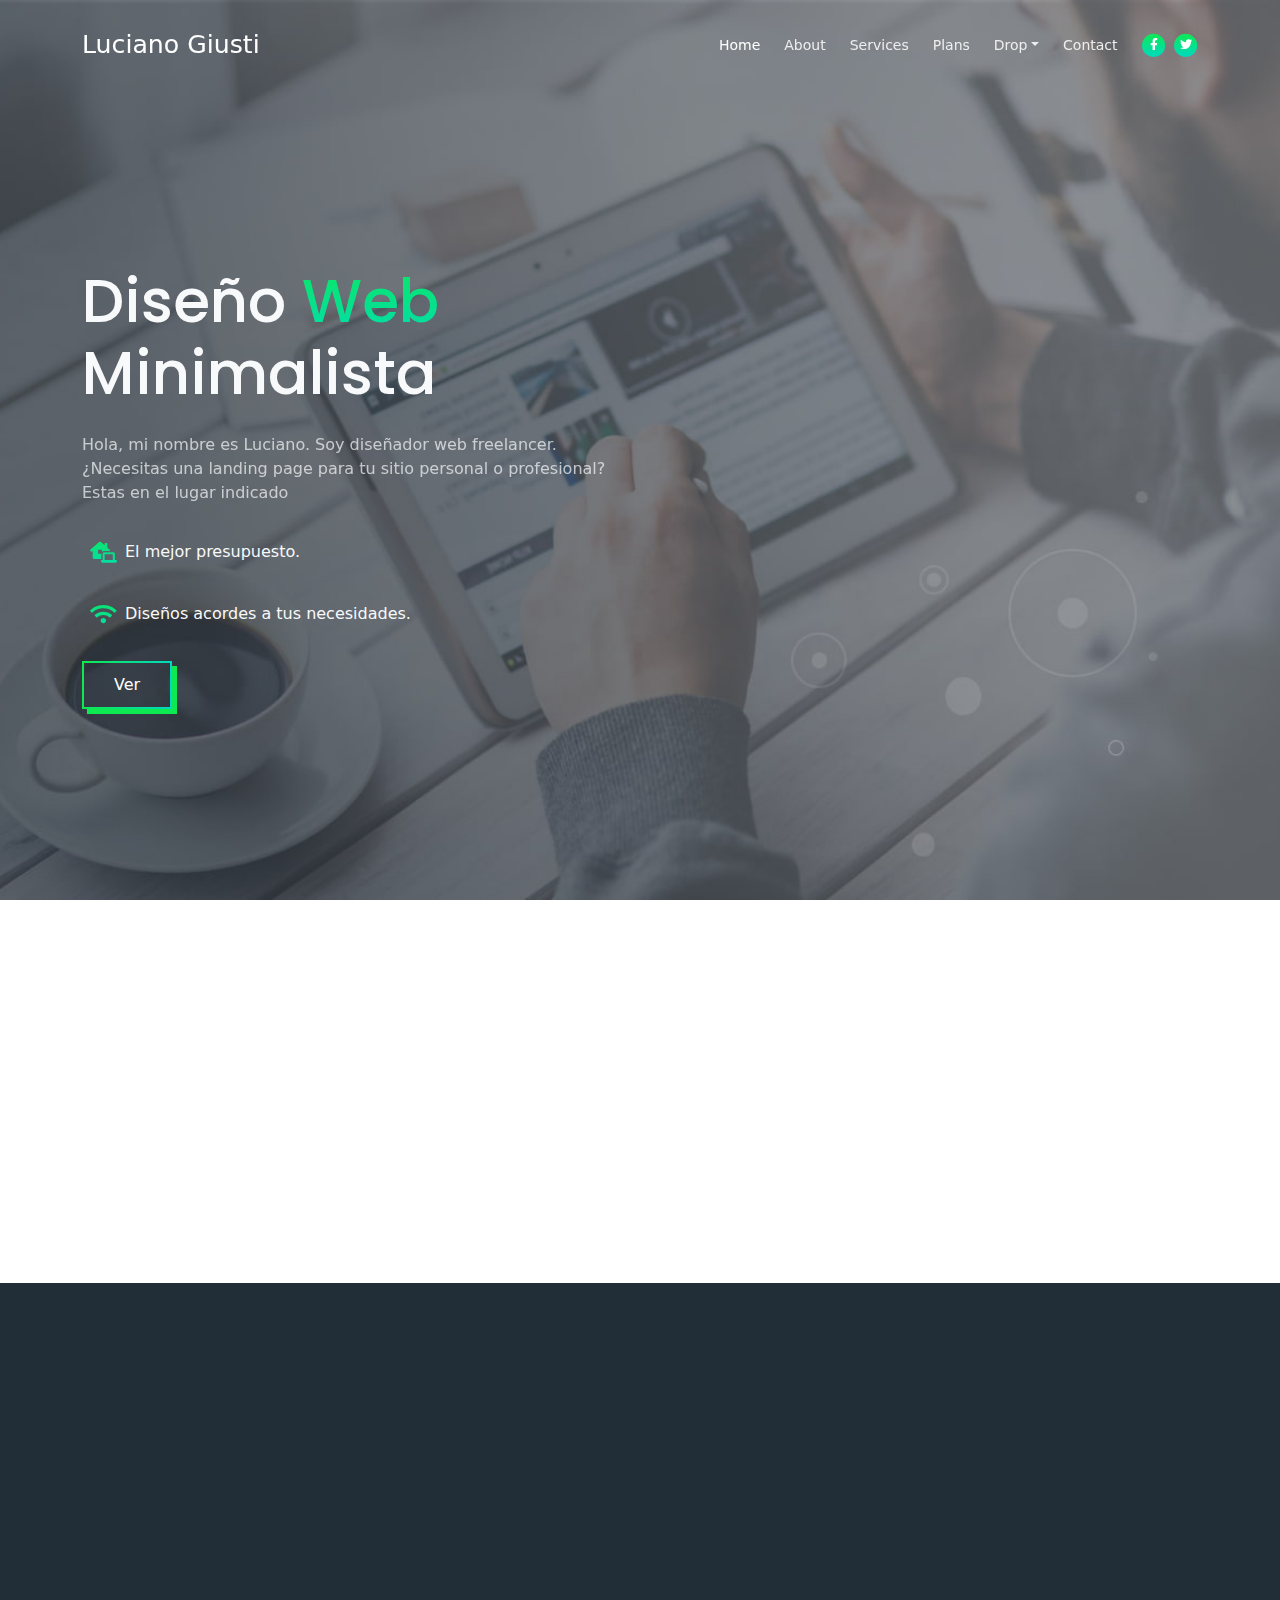
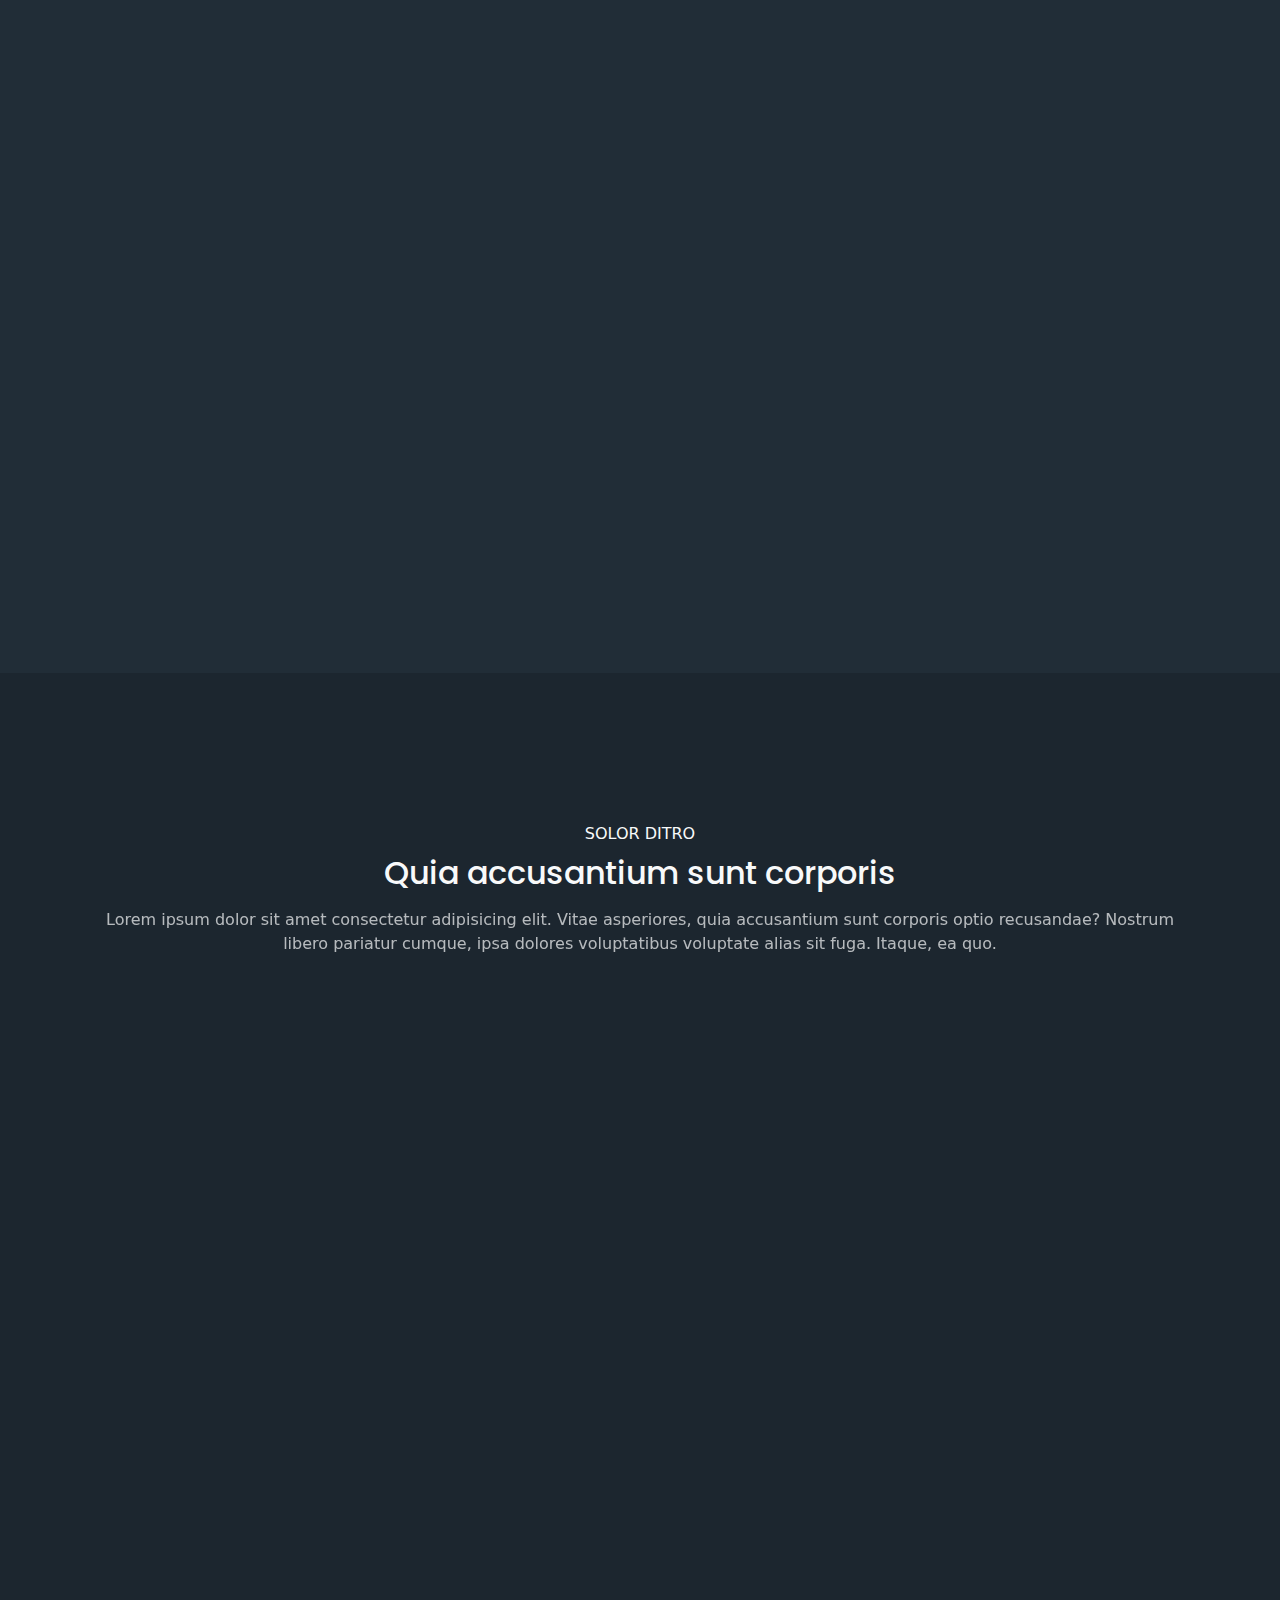
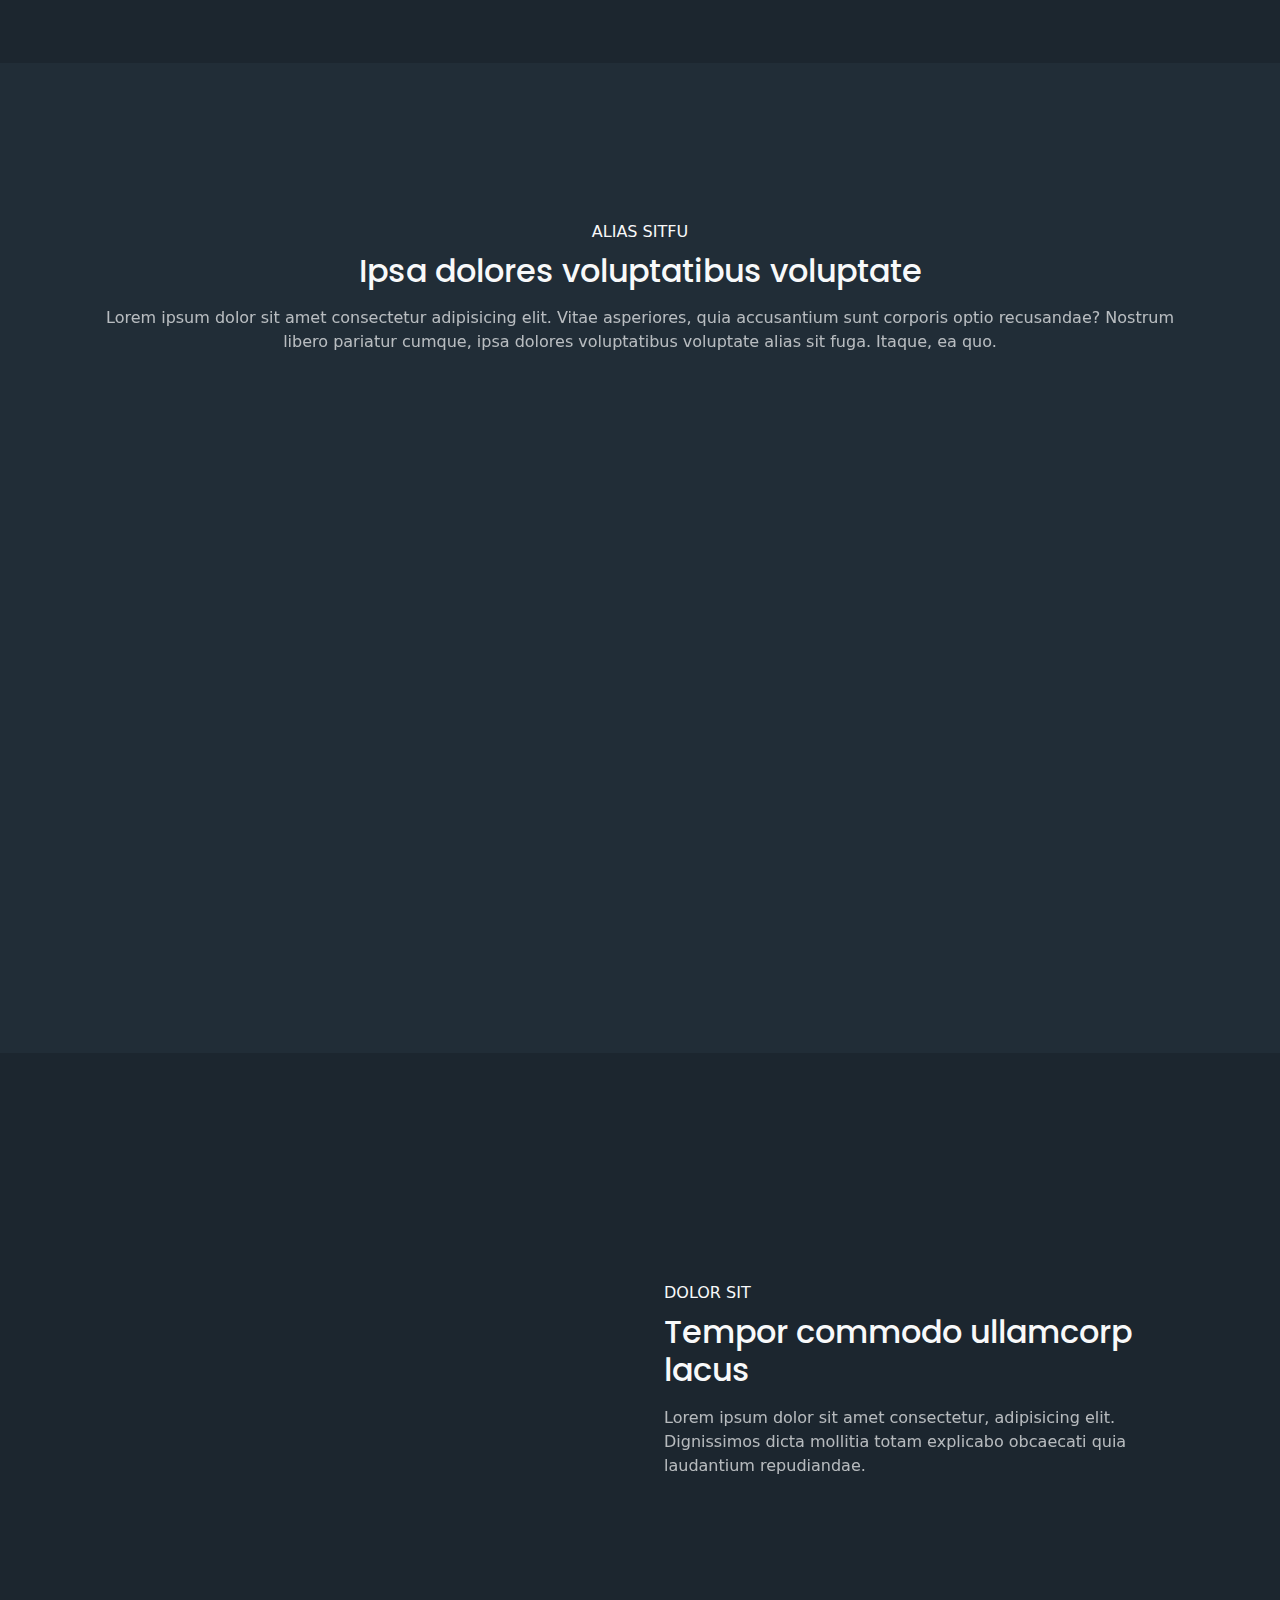
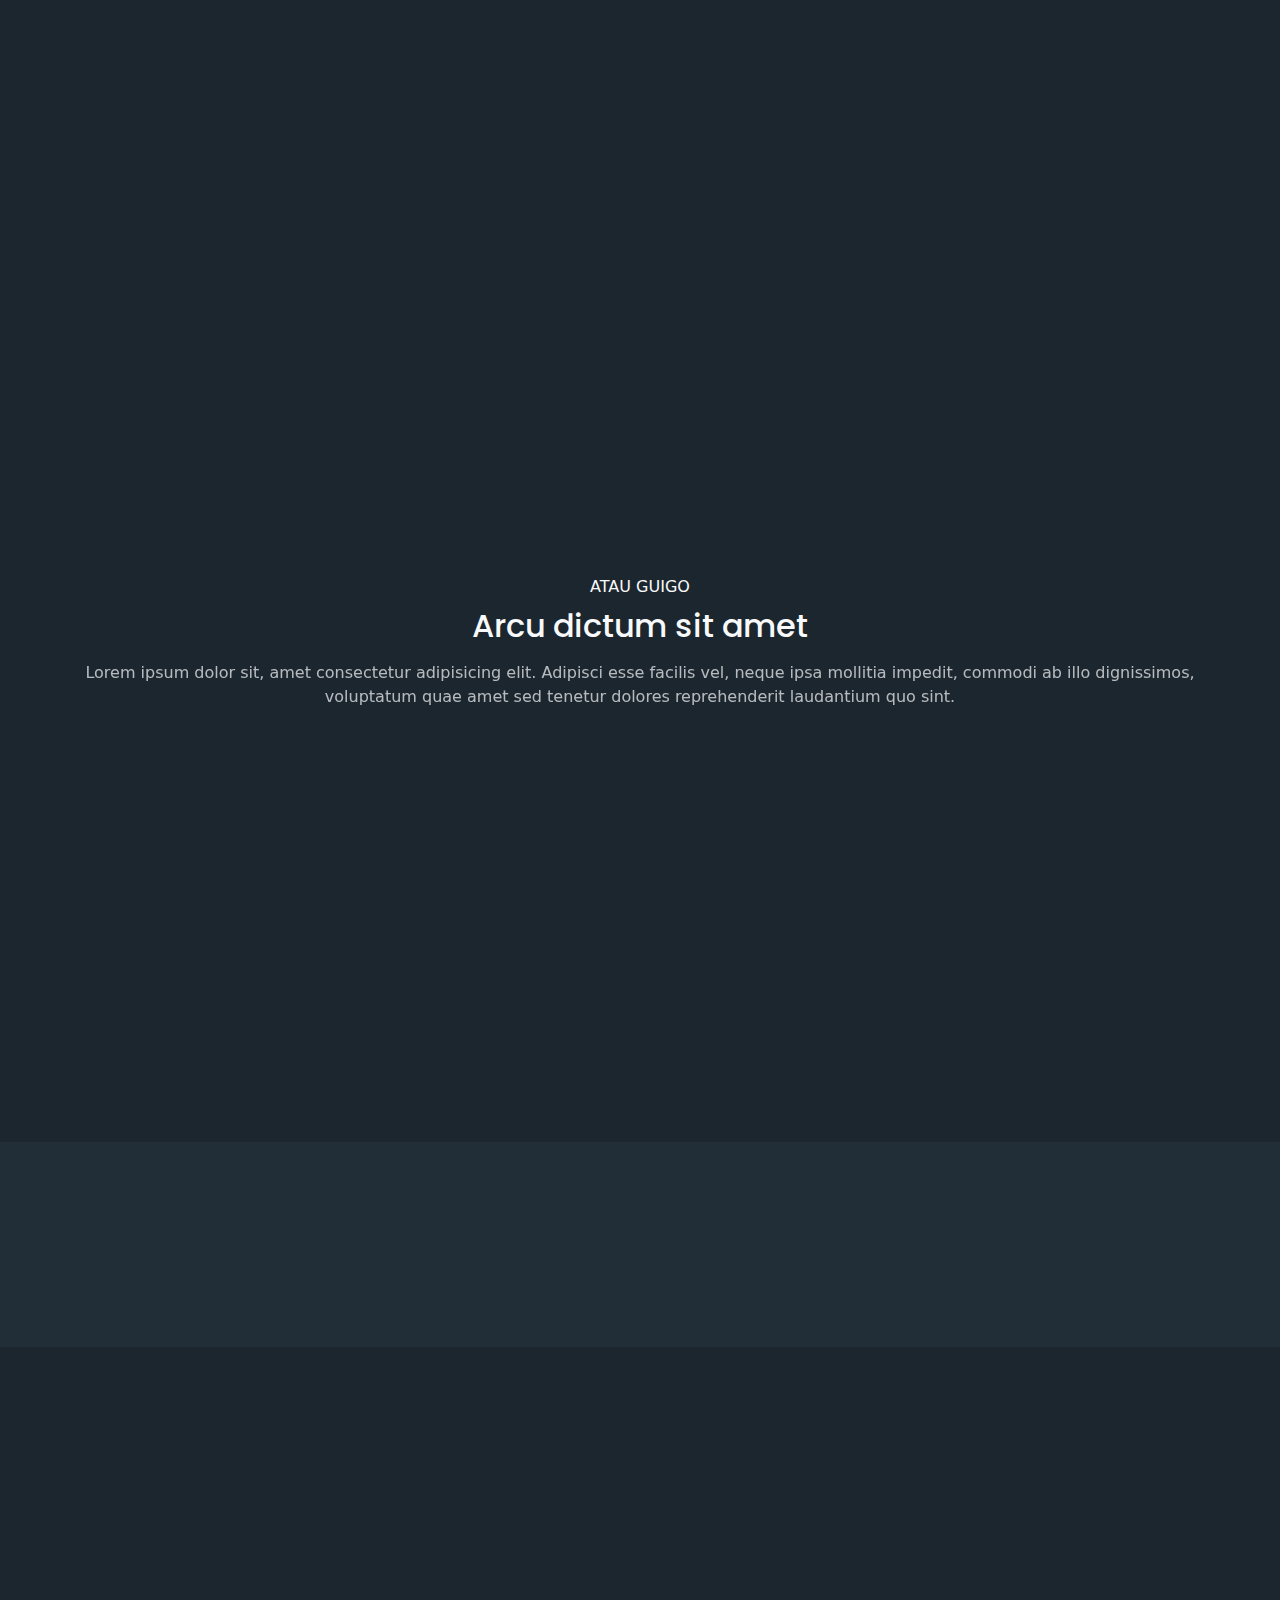
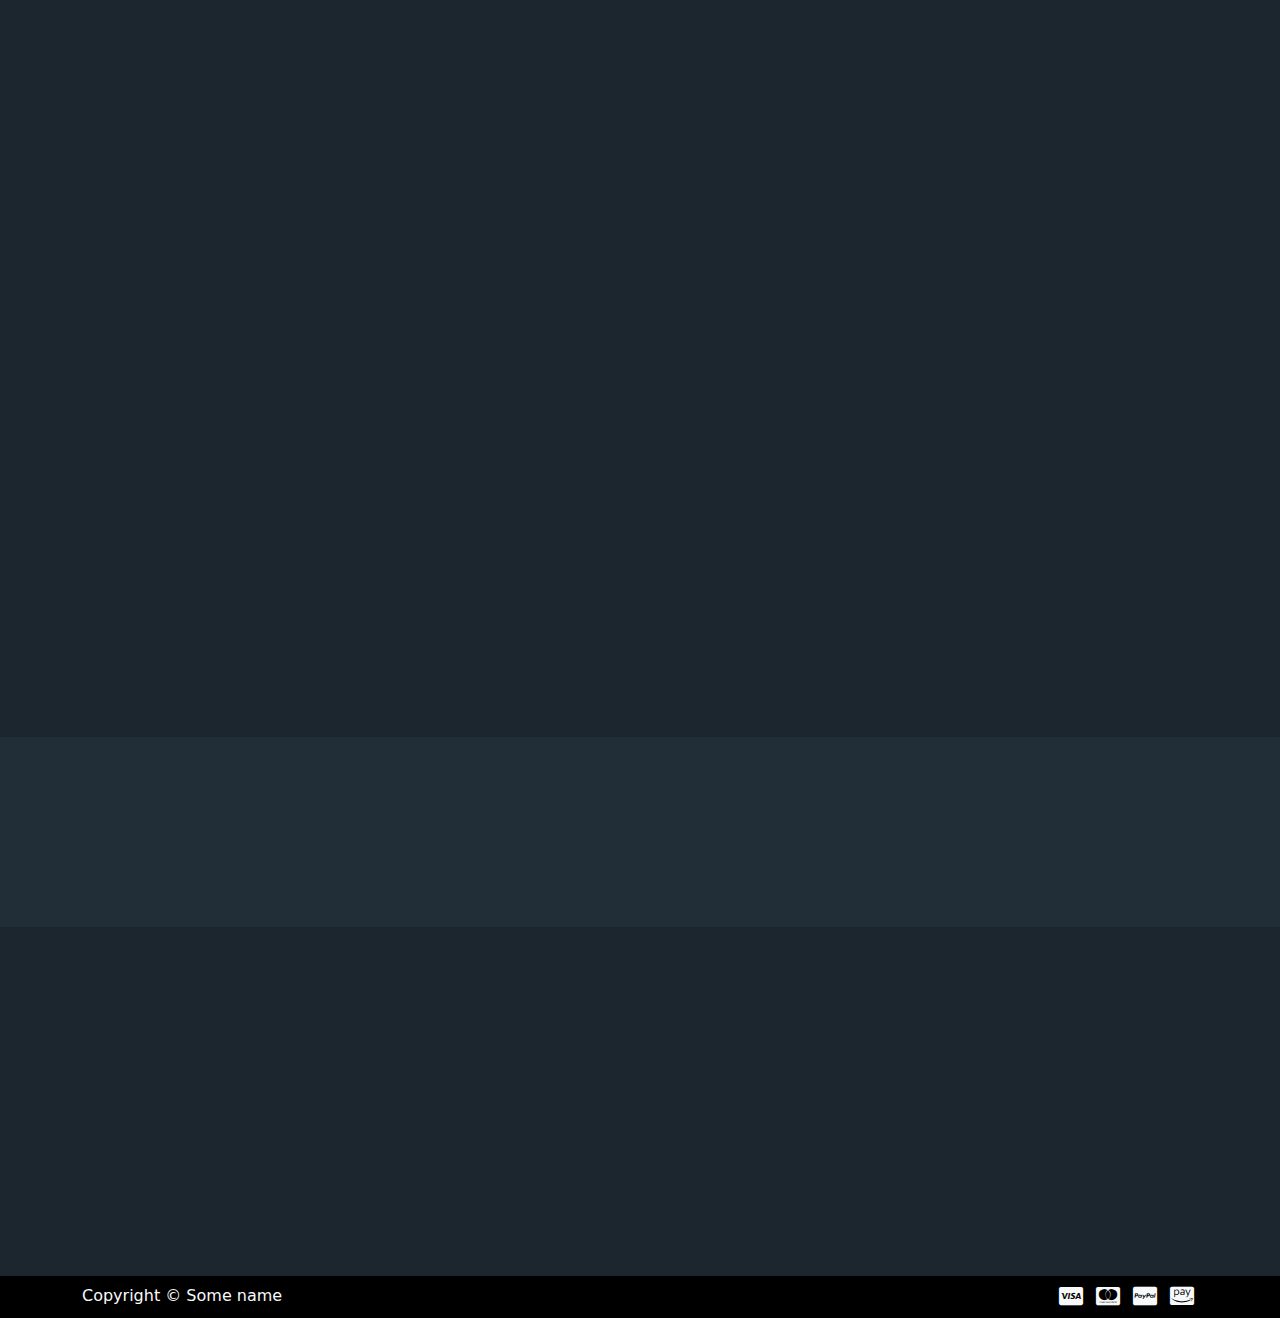
==== commit bb2f6533: "." ====
--- a/web/index.html
+++ b/web/index.html
@@ -162,7 +162,7 @@
           <p>Diseños acordes a tus necesidades.</p>
         </div>
         <div class="my-3">
-          <a class="btn" href="#plans">Ver Planes</a>
+          <a class="btn" href="#plans">Ver</a>
         </div>
       </div>
       <!-- end of container -->
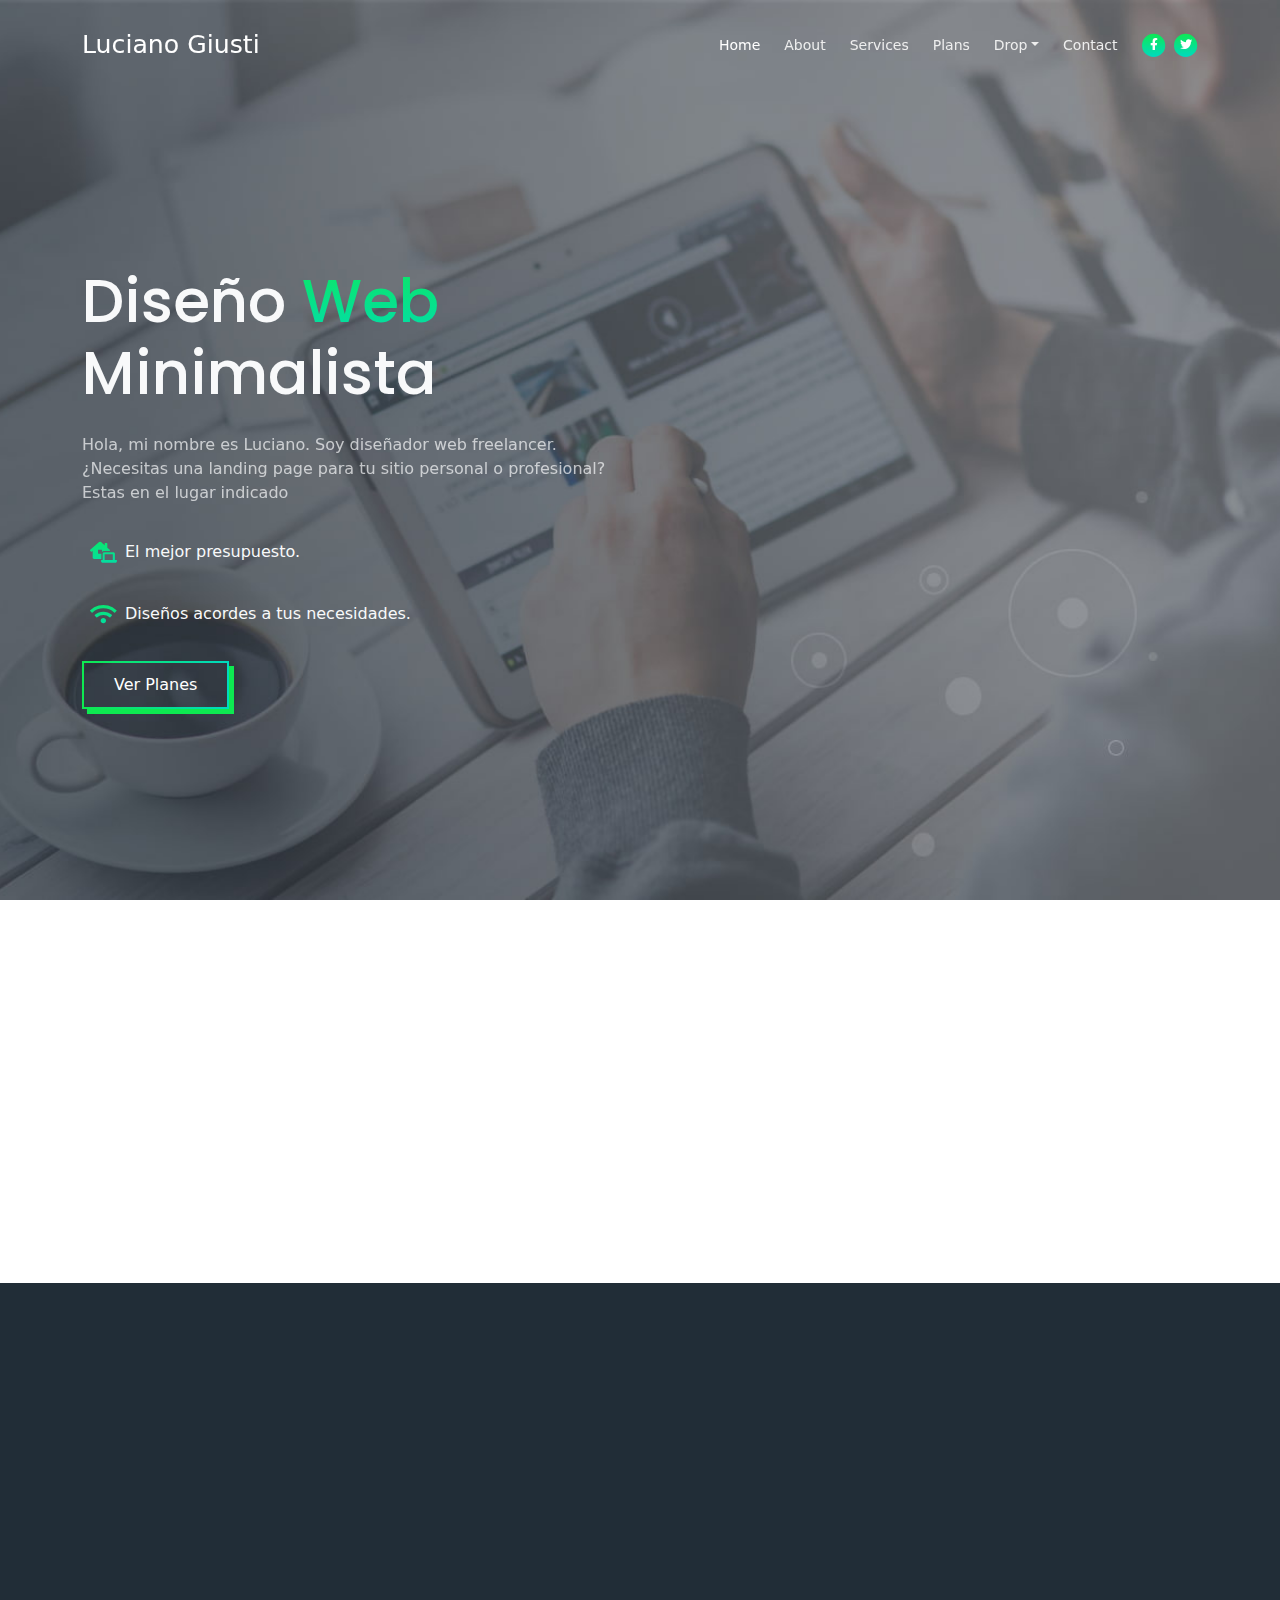
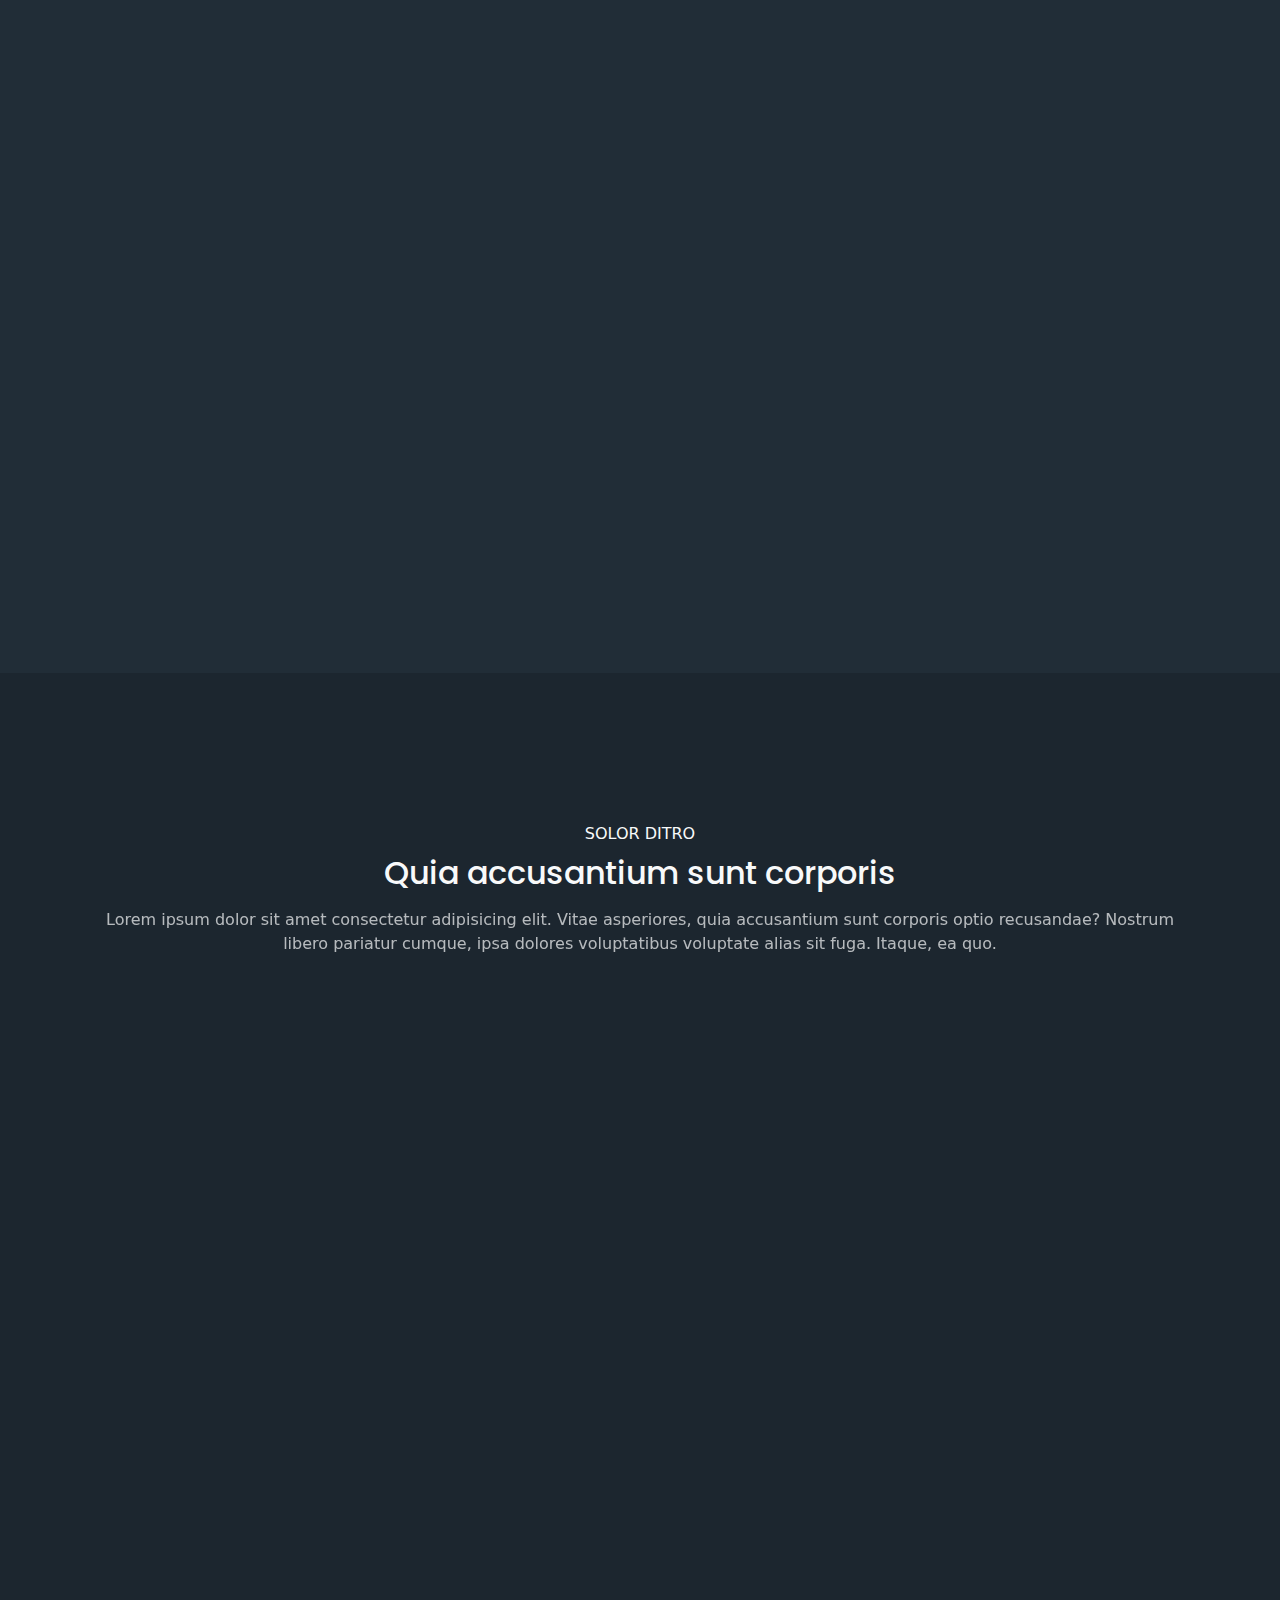
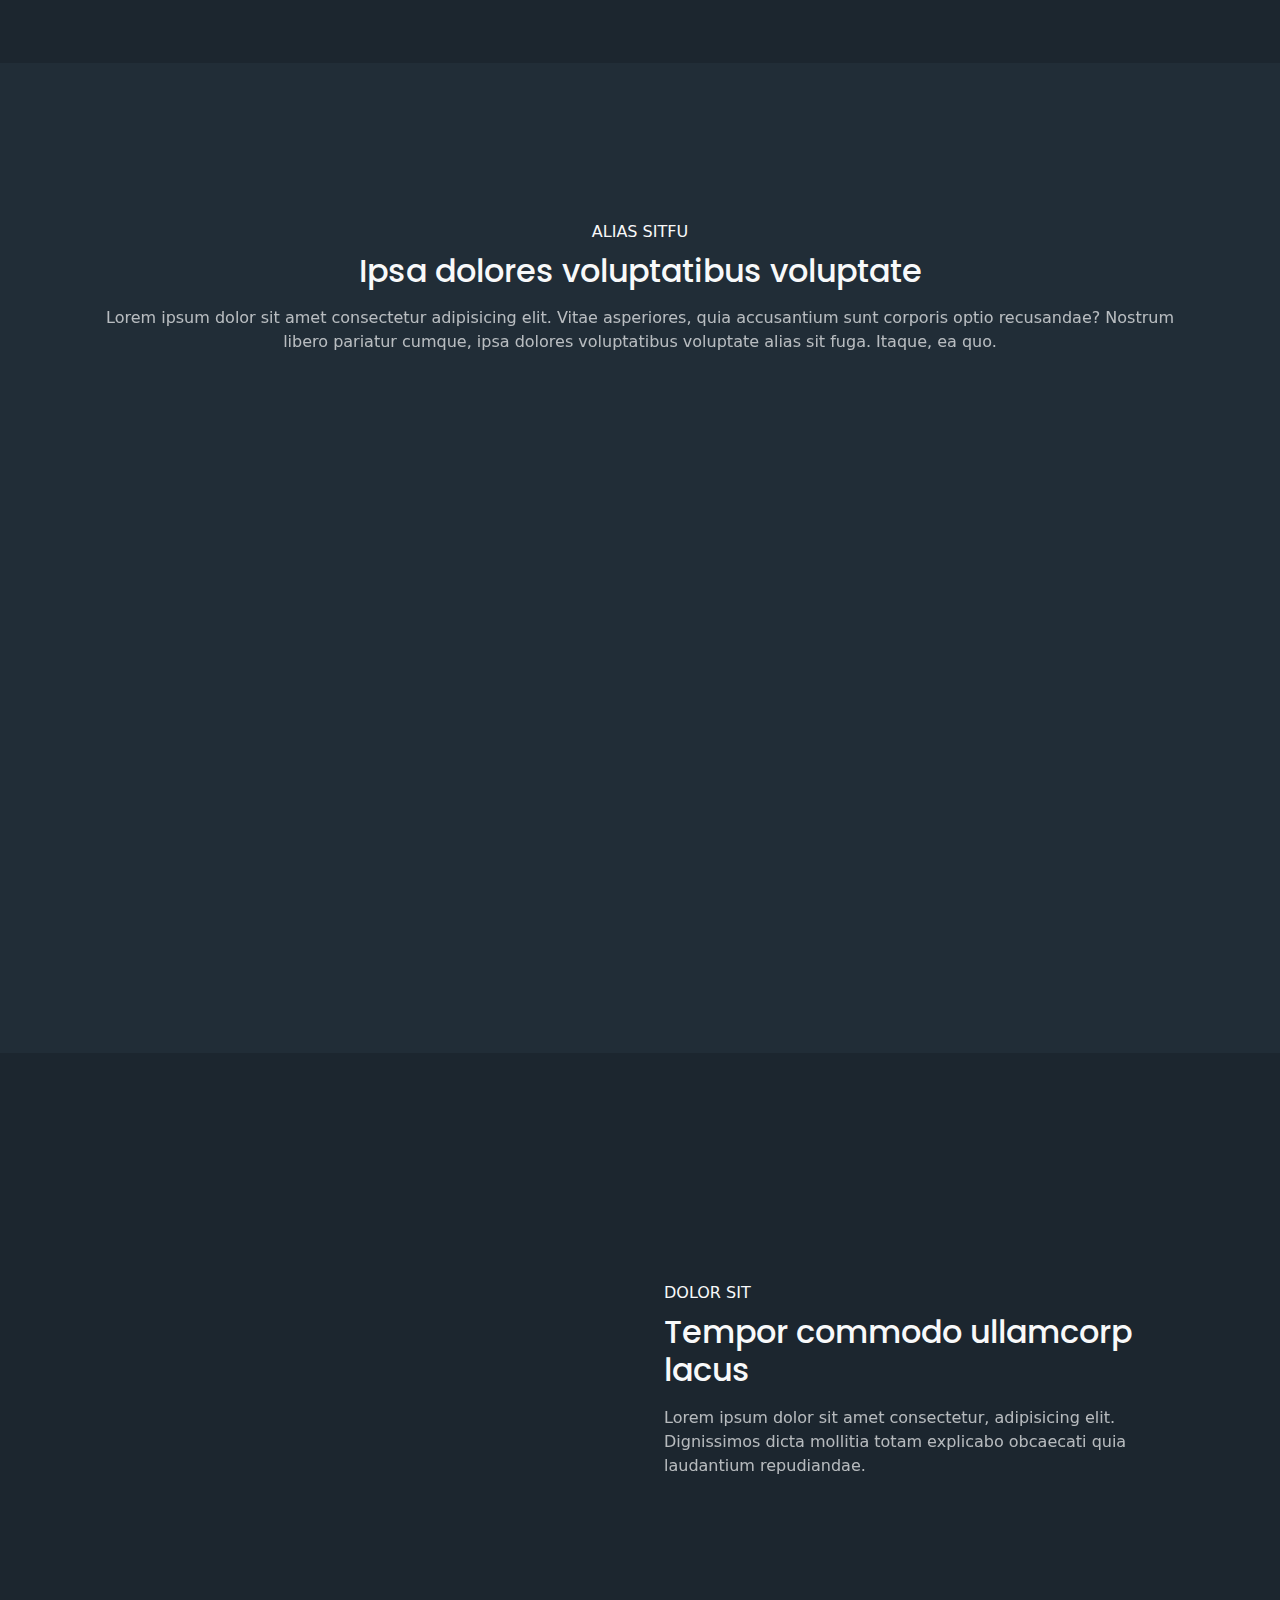
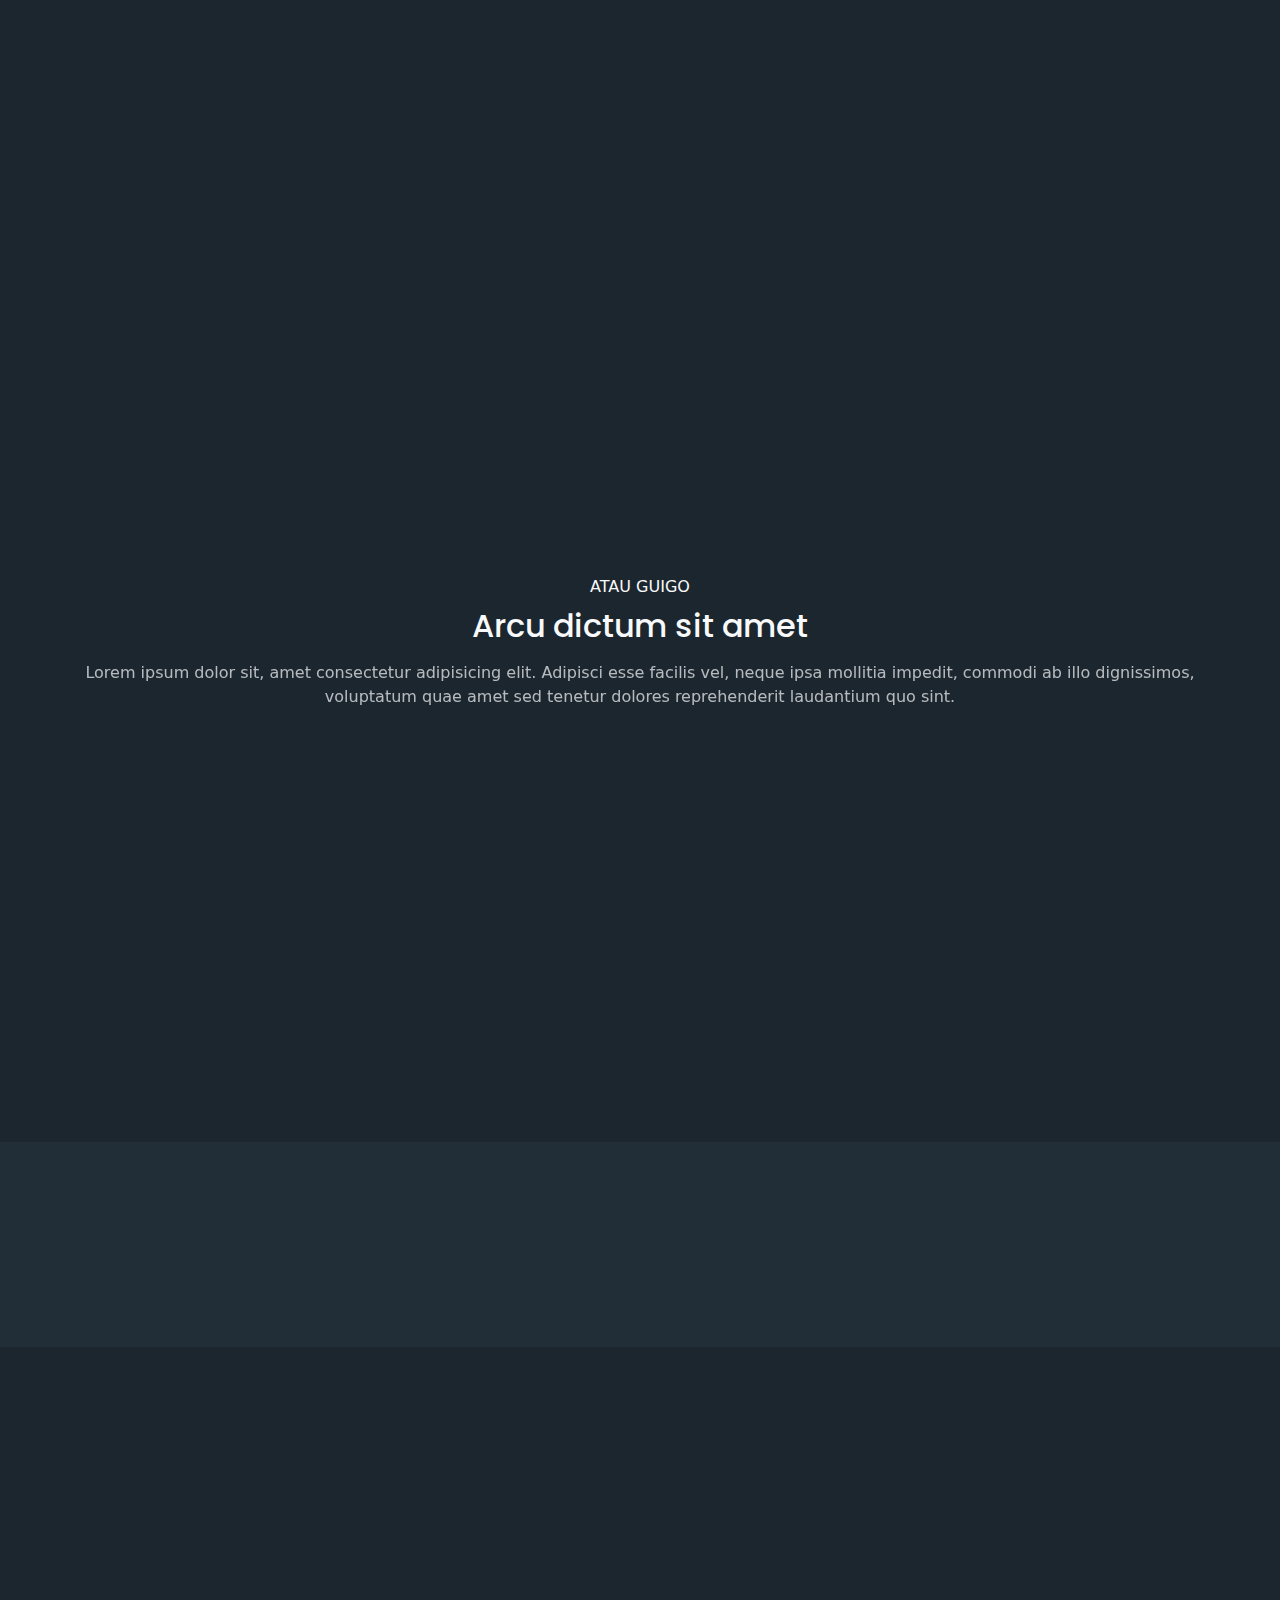
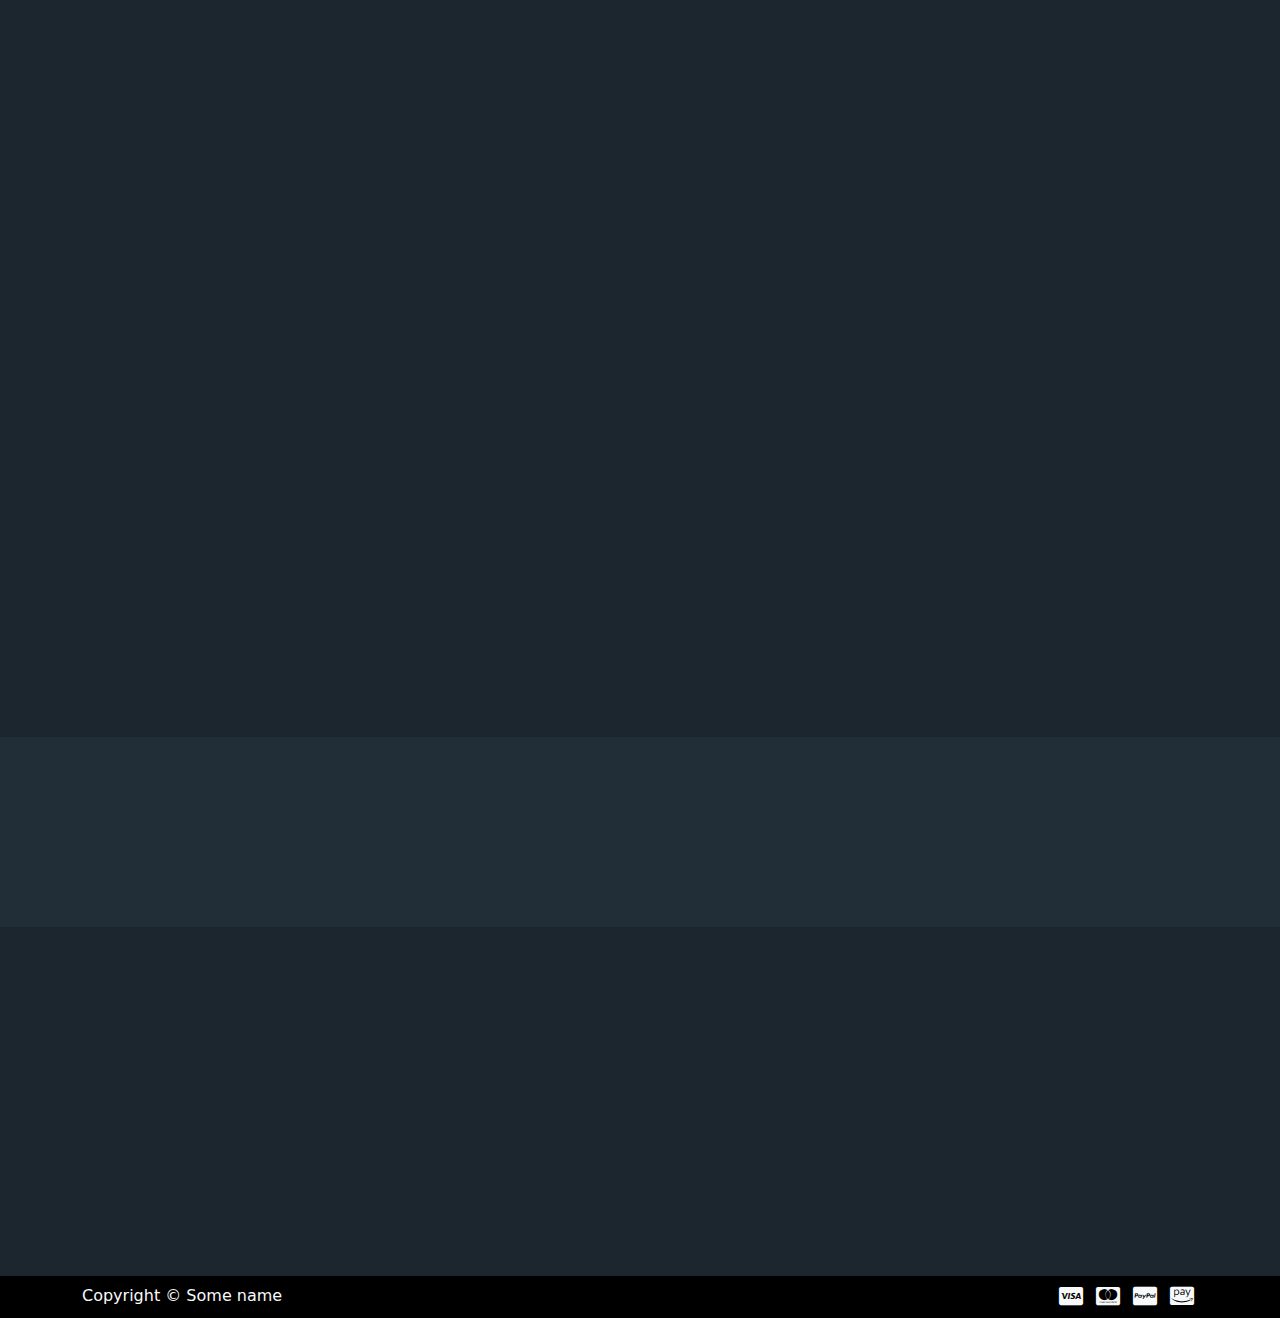
==== commit e759ba82: "form" ====
--- a/web/index.html
+++ b/web/index.html
@@ -162,7 +162,7 @@
           <p>Diseños acordes a tus necesidades.</p>
         </div>
         <div class="my-3">
-          <a class="btn" href="#plans">Ver</a>
+          <a class="btn" href="#plans">Ver Planes</a>
         </div>
       </div>
       <!-- end of container -->
@@ -714,7 +714,7 @@
                   laudantium repudiandae.
                 </p>
               </div>
-              <div>
+              <form name="contact" method="POST" data-netlify="true"><div>
                 <div class="row">
                   <div class="col-lg-6">
                     <div class="form-group py-2">
@@ -729,7 +729,7 @@
                   <div class="col-lg-6">
                     <div class="form-group py-2">
                       <input
-                        type="email"
+                        type="number"
                         class="form-control form-control-input"
                         id="exampleFormControlInput2"
                         placeholder="Enter phone number"
@@ -754,10 +754,8 @@
                   ></textarea>
                 </div>
               </div>
-              <div class="my-3">
-                <a class="btn form-control-submit-button" href="#your-link"
-                  >Submit</a
-                >
+              <div class="my-3"></form>
+                <button class="btn form-control-submit-button" type="submit">Submit</button>
               </div>
             </div>
             <!-- end of div -->
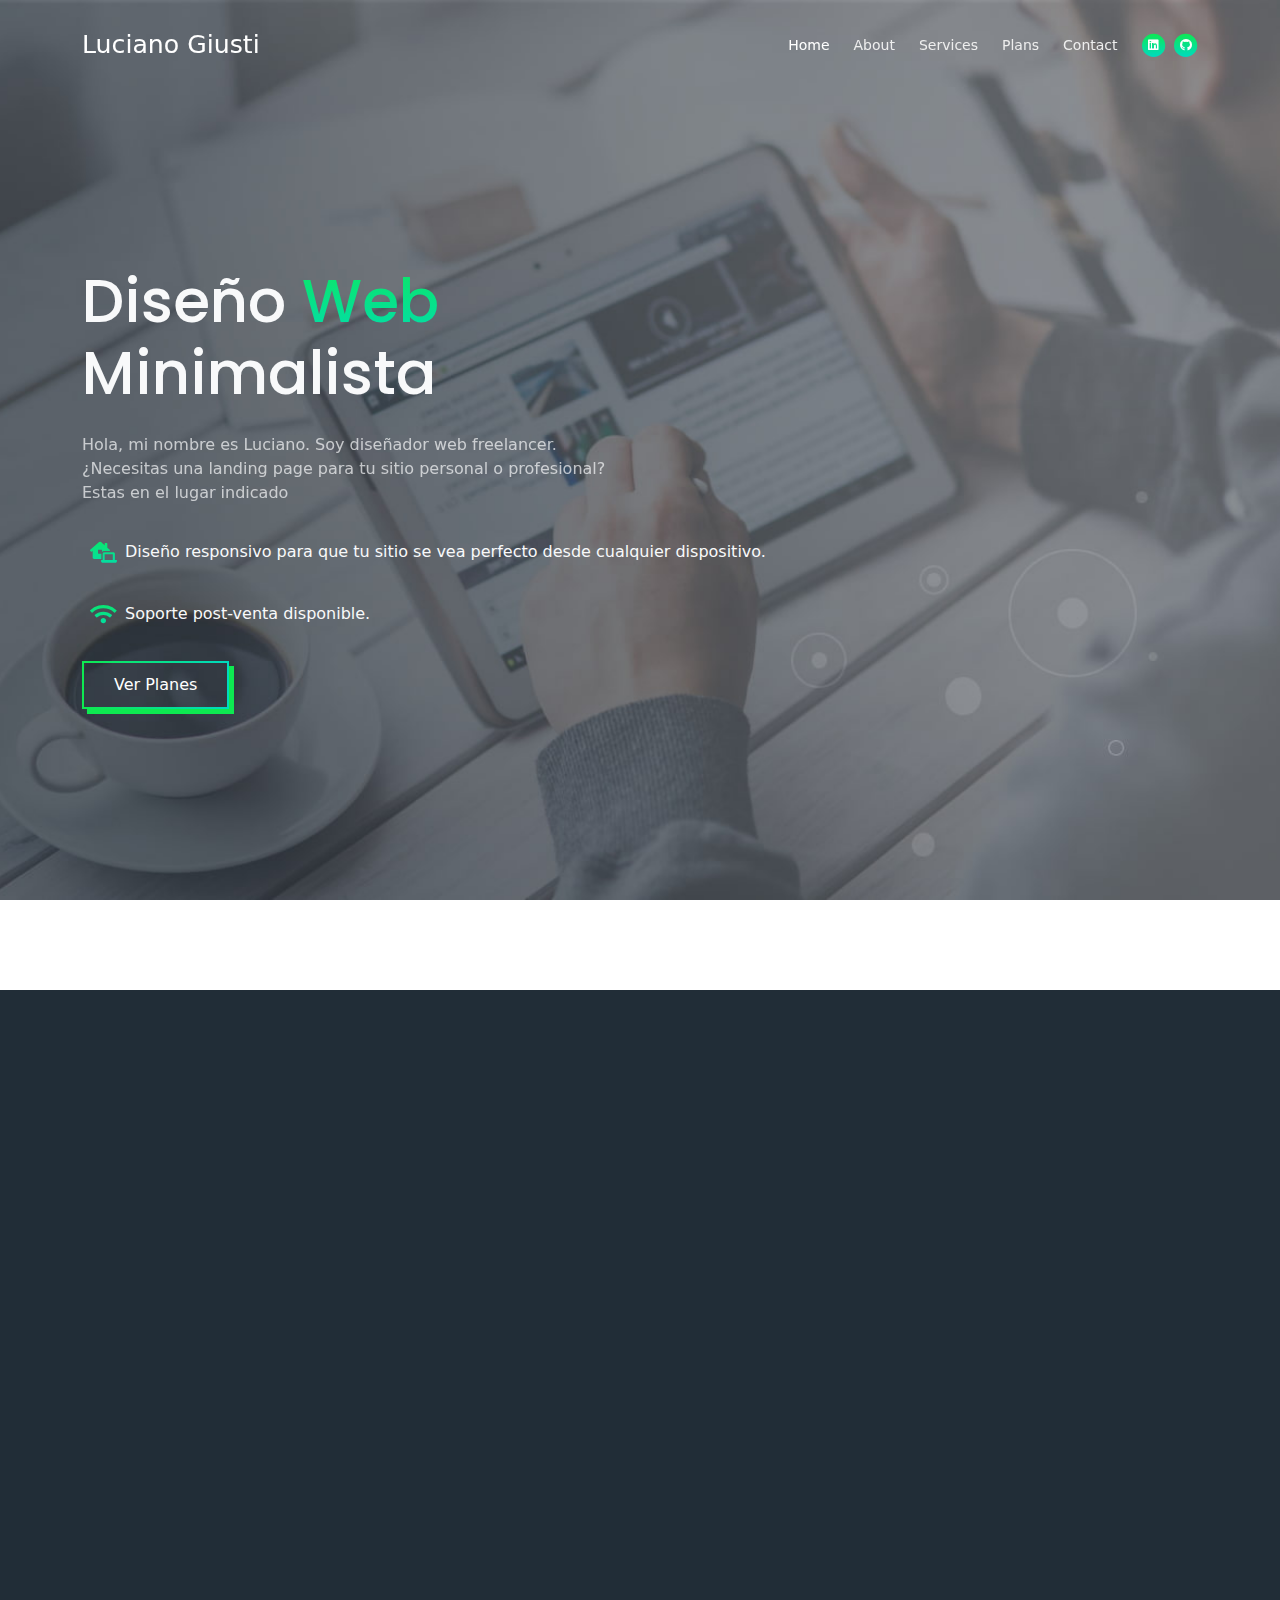
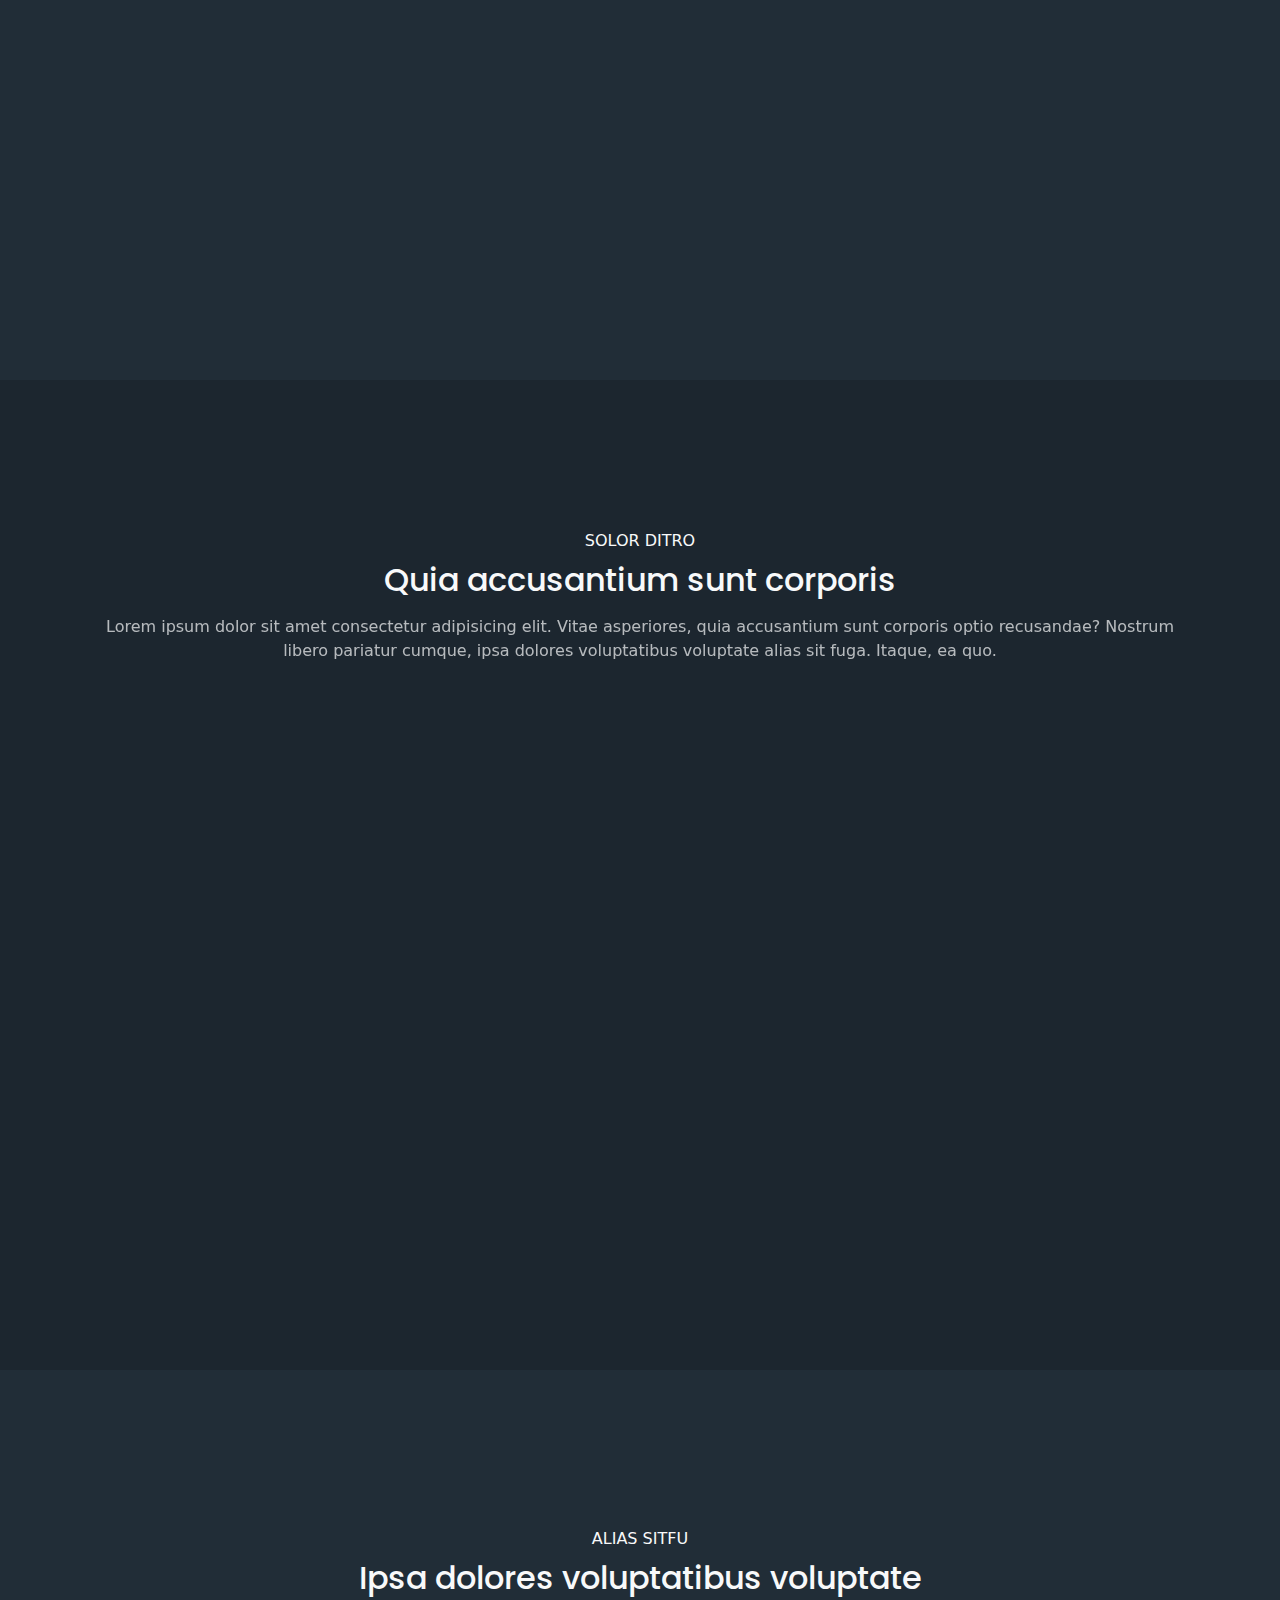
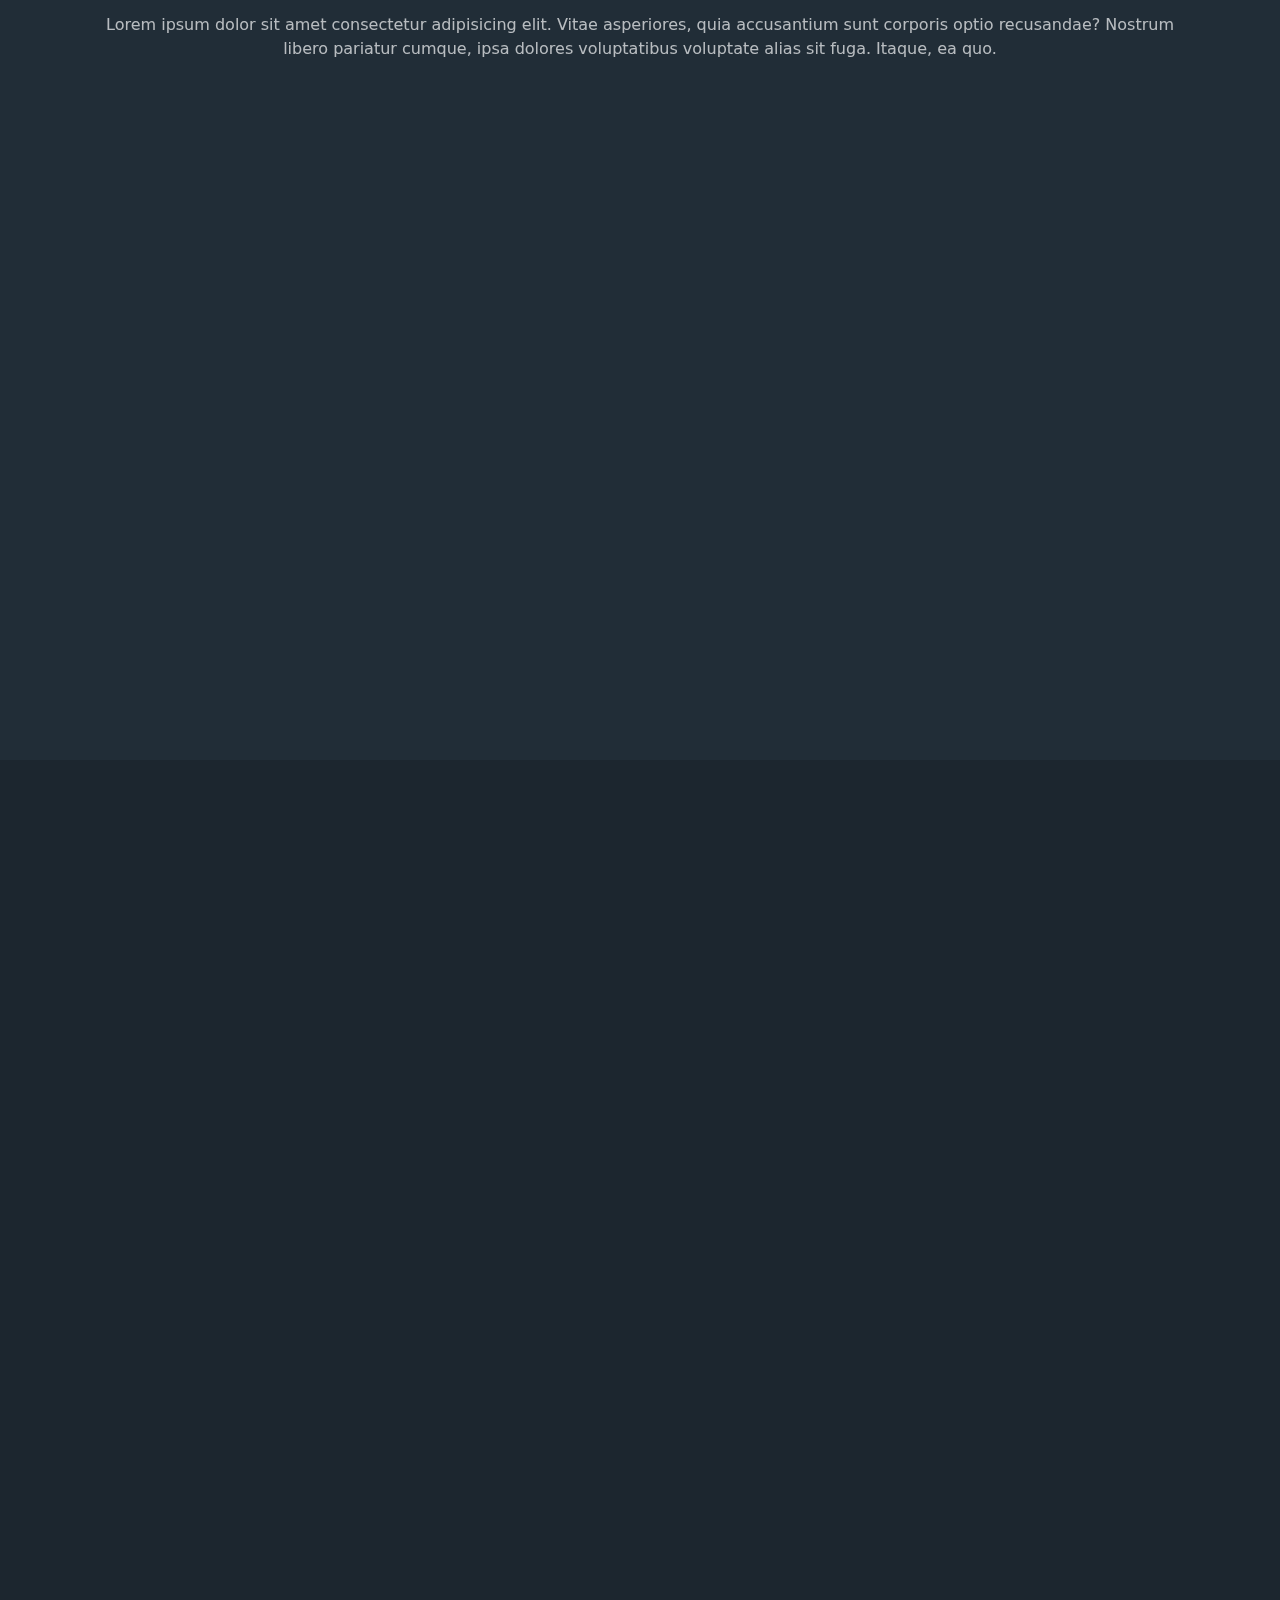
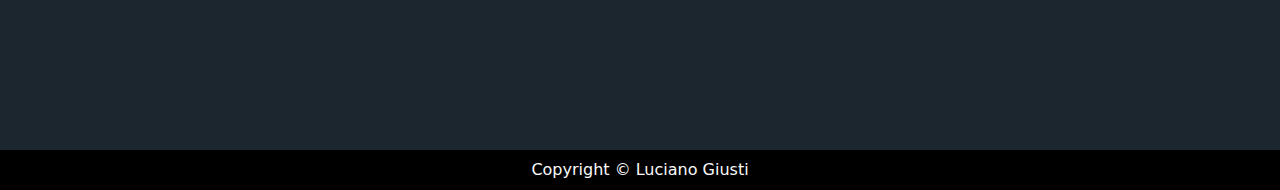
==== commit 57cba7fb: "." ====
--- a/web/index.html
+++ b/web/index.html
@@ -1,5 +1,5 @@
 <!DOCTYPE html>
-<html lang="en">
+<html lang="es">
   <head>
     <meta charset="UTF-8" />
     <meta
@@ -28,7 +28,7 @@
     <!-- to have large image post format in Twitter -->
 
     <!-- Webpage Title -->
-    <title>Webpage Title</title>
+    <title>Luciano Giusti - Web Design</title>
 
     <!-- Styles -->
     <link
@@ -86,51 +86,21 @@
             <li class="nav-item">
               <a class="nav-link" href="#plans">Plans</a>
             </li>
-            <li class="nav-item dropdown">
-              <a
-                class="nav-link dropdown-toggle"
-                id="dropdown01"
-                data-bs-toggle="dropdown"
-                aria-expanded="false"
-                href="#"
-                >Drop</a
-              >
-
-              <ul class="dropdown-menu" aria-labelledby="dropdown01">
-                <li>
-                  <a class="dropdown-item" href="article.html"
-                    >Article Details</a
-                  >
-                </li>
-                <li><div class="dropdown-divider"></div></li>
-                <li>
-                  <a class="dropdown-item" href="terms.html"
-                    >Terms Conditions</a
-                  >
-                </li>
-                <li><div class="dropdown-divider"></div></li>
-                <li>
-                  <a class="dropdown-item" href="privacy.html"
-                    >Privacy Policy</a
-                  >
-                </li>
-              </ul>
-            </li>
             <li class="nav-item">
               <a class="nav-link" href="#contact">Contact</a>
             </li>
           </ul>
           <span class="nav-item social-icons">
             <span class="fa-stack">
-              <a href="#your-link">
+              <a href="https://www.linkedin.com/in/luciano-giusti/" target="_blank">
                 <i class="fas fa-circle fa-stack-2x"></i>
-                <i class="fab fa-facebook-f fa-stack-1x"></i>
+                <i class="fab fa-linkedin fa-stack-1x"></i>
               </a>
             </span>
             <span class="fa-stack">
-              <a href="#your-link">
+              <a href="https://github.com/lucianogiusti" target="_blank">
                 <i class="fas fa-circle fa-stack-2x"></i>
-                <i class="fab fa-twitter fa-stack-1x"></i>
+                <i class="fab fa-github fa-stack-1x"></i>
               </a>
             </span>
           </span>
@@ -155,11 +125,11 @@
         </p>
         <div class="d-flex align-items-center">
           <p class="p-2"><i class="fas fa-laptop-house fa-lg"></i></p>
-          <p>El mejor presupuesto.</p>
+          <p>Diseño responsivo para que tu sitio se vea perfecto desde cualquier dispositivo.</p>
         </div>
         <div class="d-flex align-items-center">
           <p class="p-2"><i class="fas fa-wifi fa-lg"></i></p>
-          <p>Diseños acordes a tus necesidades.</p>
+          <p>Soporte post-venta disponible.</p>
         </div>
         <div class="my-3">
           <a class="btn" href="#plans">Ver Planes</a>
@@ -168,40 +138,6 @@
       <!-- end of container -->
     </section>
     <!-- end of home -->
-
-    <!-- Information -->
-    <section class="information">
-      <div class="container-fluid">
-        <div class="row text-light">
-          <div class="col-lg-4 text-center p-5" data-aos="zoom-in">
-            <i class="fas fa-tachometer-alt fa-3x p-2"></i>
-            <h4 class="py-3">Download 1 GBPS</h4>
-            <p class="para-light">
-              Lorem ipsum dolor sit amet, consectetur adipisicing elit. Magnam
-              odit consequatur doloribus natus in suscipit!
-            </p>
-          </div>
-          <div class="col-lg-4 text-center p-5" data-aos="zoom-in">
-            <i class="fas fa-clock fa-3x p-2"></i>
-            <h4 class="py-3">99% Internet Uptime</h4>
-            <p class="para-light">
-              Lorem ipsum dolor sit amet, consectetur adipisicing elit. Magnam
-              odit consequatur doloribus natus in suscipit!
-            </p>
-          </div>
-          <div class="col-lg-4 text-center p-5 text-dark" data-aos="zoom-in">
-            <i class="fas fa-headset fa-3x p-2"></i>
-            <h4 class="py-3">24/7 Support</h4>
-            <p class="para-light">
-              Lorem ipsum dolor sit amet, consectetur adipisicing elit. Magnam
-              odit consequatur doloribus natus in suscipit!
-            </p>
-          </div>
-        </div>
-      </div>
-      <!-- end of container -->
-    </section>
-    <!-- end of information -->
 
     <!-- About -->
     <section class="about d-flex align-items-center text-light py-5" id="about">
@@ -435,267 +371,6 @@
     </section>
     <!-- end of plans -->
 
-    <!-- Work -->
-    <section class="work d-flex align-items-center py-5">
-      <div class="container-fluid text-light">
-        <div class="row">
-          <div class="col-lg-6 d-flex align-items-center" data-aos="fade-right">
-            <img class="img-fluid" src="./assets/images/work.jpg" alt="work" />
-          </div>
-          <div class="col-lg-5 d-flex align-items-center px-4 py-3" data-aos="">
-            <div class="row">
-              <div class="text-center text-lg-start py-4 pt-lg-0">
-                <p>DOLOR SIT</p>
-                <h2 class="py-2">Tempor commodo ullamcorp lacus</h2>
-                <p class="para-light">
-                  Lorem ipsum dolor sit amet consectetur, adipisicing elit.
-                  Dignissimos dicta mollitia totam explicabo obcaecati quia
-                  laudantium repudiandae.
-                </p>
-              </div>
-              <div class="container" data-aos="fade-up">
-                <div class="row g-5">
-                  <div class="col-6 text-start">
-                    <i class="fas fa-briefcase fa-2x text-start"></i>
-                    <h2
-                      class="purecounter"
-                      data-purecounter-start="0"
-                      data-purecounter-end="1258"
-                      data-purecounter-duration="3"
-                    >
-                      1
-                    </h2>
-                    <p>PROJECTS COMPLETED</p>
-                  </div>
-                  <div class="col-6">
-                    <i class="fas fa-award fa-2x"></i>
-                    <h2
-                      class="purecounter"
-                      data-purecounter-start="0"
-                      data-purecounter-end="150"
-                      data-purecounter-duration="3"
-                    >
-                      1
-                    </h2>
-                    <p>AWARDS</p>
-                  </div>
-                  <div class="col-6">
-                    <i class="fas fa-users fa-2x"></i>
-                    <h2
-                      class="purecounter"
-                      data-purecounter-start="0"
-                      data-purecounter-end="1255"
-                      data-purecounter-duration="3"
-                    >
-                      1
-                    </h2>
-                    <p>CUSTOMER ACTIVE</p>
-                  </div>
-                  <div class="col-6">
-                    <i class="fas fa-clock fa-2x"></i>
-                    <h2
-                      class="purecounter"
-                      data-purecounter-start="0"
-                      data-purecounter-end="1157"
-                      data-purecounter-duration="3"
-                    >
-                      1
-                    </h2>
-                    <p>GOOD REVIEWS</p>
-                  </div>
-                </div>
-              </div>
-              <!-- end of container -->
-            </div>
-            <!-- end of row -->
-          </div>
-          <!-- end of col-lg-5 -->
-        </div>
-        <!-- end of row -->
-      </div>
-      <!-- end of container -->
-    </section>
-    <!-- end of work -->
-
-    <!-- Testimonials -->
-    <div class="slider-1 testimonial text-light d-flex align-items-center">
-      <div class="container">
-        <div class="row">
-          <div class="text-center w-lg-75 m-auto pb-4">
-            <p>ATAU GUIGO</p>
-            <h2 class="py-2">Arcu dictum sit amet</h2>
-            <p class="para-light">
-              Lorem ipsum dolor sit, amet consectetur adipisicing elit. Adipisci
-              esse facilis vel, neque ipsa mollitia impedit, commodi ab illo
-              dignissimos, voluptatum quae amet sed tenetur dolores
-              reprehenderit laudantium quo sint.
-            </p>
-          </div>
-        </div>
-        <!-- end of row -->
-        <div class="row p-2" data-aos="zoom-in">
-          <div class="col-lg-12">
-            <!-- Card Slider -->
-            <div class="slider-container">
-              <div class="swiper-container card-slider">
-                <div class="swiper-wrapper">
-                  <!-- Slide -->
-                  <div class="swiper-slide">
-                    <div class="testimonial-card p-4">
-                      <p>
-                        Lorem ipsum dolor, sit amet consectetur adipisicing
-                        elit. Laboriosam commodi officia laborum qui iste
-                        quidem!
-                      </p>
-
-                      <div class="d-flex pt-4">
-                        <div>
-                          <img
-                            class="avatar"
-                            src="./assets/images/testimonial-1.jpg"
-                            alt="testimonial"
-                          />
-                        </div>
-                        <div class="ms-3 pt-2">
-                          <h6>Lorem Ipsum</h6>
-                          <p>General Manager - Name</p>
-                        </div>
-                      </div>
-                    </div>
-                  </div>
-                  <!-- end of swiper-slide -->
-                  <!-- end of slide -->
-
-                  <!-- Slide -->
-                  <div class="swiper-slide">
-                    <div class="testimonial-card p-4">
-                      <p>
-                        Lorem ipsum dolor, sit amet consectetur adipisicing
-                        elit. Laboriosam commodi officia laborum qui iste
-                        quidem!
-                      </p>
-                      <div class="d-flex pt-4">
-                        <div>
-                          <img
-                            class="avatar"
-                            src="./assets/images/testimonial-2.jpg"
-                            alt="testimonial"
-                          />
-                        </div>
-                        <div class="ms-3 pt-2">
-                          <h6>Lorem Ipsum</h6>
-                          <p>Team Leader - Name</p>
-                        </div>
-                      </div>
-                    </div>
-                  </div>
-                  <!-- end of swiper-slide -->
-                  <!-- end of slide -->
-
-                  <!-- Slide -->
-                  <div class="swiper-slide">
-                    <div class="testimonial-card p-4">
-                      <p>
-                        Lorem ipsum dolor, sit amet consectetur adipisicing
-                        elit. Laboriosam commodi officia laborum qui iste
-                        quidem!
-                      </p>
-                      <div class="d-flex pt-4">
-                        <div>
-                          <img
-                            class="avatar"
-                            src="./assets/images/testimonial-3.jpg"
-                            alt="testimonial"
-                          />
-                        </div>
-                        <div class="ms-3 pt-2">
-                          <h6>Lorem Ipsum</h6>
-                          <p>Design Chief - Name</p>
-                        </div>
-                      </div>
-                    </div>
-                  </div>
-                  <!-- end of swiper-slide -->
-                  <!-- end of slide -->
-
-                  <!-- Slide -->
-                  <div class="swiper-slide">
-                    <div class="testimonial-card p-4">
-                      <p>
-                        Lorem ipsum dolor, sit amet consectetur adipisicing
-                        elit. Laboriosam commodi officia laborum qui iste
-                        quidem!
-                      </p>
-                      <div class="d-flex pt-4">
-                        <div>
-                          <img
-                            class="avatar"
-                            src="./assets/images/testimonial-4.jpg"
-                            alt="testimonial"
-                          />
-                        </div>
-                        <div class="ms-3 pt-2">
-                          <p>Lorem Ipsum</p>
-                          <p>Investor - Name</p>
-                        </div>
-                      </div>
-                    </div>
-                  </div>
-                  <!-- end of swiper-slide -->
-                  <!-- end of slide -->
-                </div>
-                <!-- end of swiper-wrapper -->
-
-                <!-- Add Arrows -->
-                <div class="swiper-button-next"></div>
-                <div class="swiper-button-prev"></div>
-                <!-- end of add arrows -->
-              </div>
-              <!-- end of swiper-container -->
-            </div>
-            <!-- end of slider-container -->
-            <!-- end of card slider -->
-          </div>
-          <!-- end of col -->
-        </div>
-        <!-- end of row -->
-      </div>
-      <!-- end of container -->
-    </div>
-    <!-- end of testimonials -->
-
-    <!-- Newsletter -->
-    <section class="newsletter text-light py-5">
-      <div class="container">
-        <div class="row">
-          <div class="col-lg-6 text-center text-lg-start" data-aos="fade-right">
-            <h4 class="py-1">Amet consectetur adicing elit</h4>
-            <p class="para-light">
-              Lorem ipsum, dolor sit amet consectetur adipisicing elit. Dolor
-              deleniti nobis amet accusamus debitis facilis quibusdam officia
-              laborum nesciunt. Nihil.
-            </p>
-          </div>
-          <div class="col-lg-6 d-flex align-items-center" data-aos="fade-down">
-            <div class="input-group my-3">
-              <input
-                type="text"
-                class="form-control p-2"
-                placeholder="Enter your email address"
-                aria-label="Recipient's email"
-              />
-              <button class="btn-secondary text-light" type="button">
-                Subscribe
-              </button>
-            </div>
-          </div>
-        </div>
-        <!-- end of row -->
-      </div>
-      <!-- end of container -->
-    </section>
-    <!-- end of newsletter -->
-
     <!-- Contact -->
     <section class="contact d-flex align-items-center py-5" id="contact">
       <div class="container-fluid text-light">
@@ -720,6 +395,7 @@
                     <div class="form-group py-2">
                       <input
                         type="text"
+                        name="name"
                         class="form-control form-control-input"
                         id="exampleFormControlInput1"
                         placeholder="Enter name"
@@ -727,9 +403,10 @@
                     </div>
                   </div>
                   <div class="col-lg-6">
-                    <div class="form-group py-2">
+                    <div class="form-group py-2 hide-input">
                       <input
                         type="number"
+                        name="bot-field"
                         class="form-control form-control-input"
                         id="exampleFormControlInput2"
                         placeholder="Enter phone number"
@@ -740,6 +417,7 @@
                 <div class="form-group py-1">
                   <input
                     type="email"
+                    name="email"
                     class="form-control form-control-input"
                     id="exampleFormControlInput3"
                     placeholder="Enter email"
@@ -747,6 +425,7 @@
                 </div>
                 <div class="form-group py-2">
                   <textarea
+                    name="message"
                     class="form-control form-control-input"
                     id="exampleFormControlTextarea1"
                     rows="6"
@@ -754,11 +433,12 @@
                   ></textarea>
                 </div>
               </div>
+              <div data-netlify-recaptcha="true"></div>
               <div class="my-3"></form>
                 <button class="btn form-control-submit-button" type="submit">Submit</button>
               </div>
             </div>
-            <!-- end of div -->
+            <!-- end of div --> 
           </div>
           <!-- end of col -->
           <div class="col-lg-6 d-flex align-items-center" data-aos="fade-down">
@@ -776,165 +456,11 @@
     </section>
     <!-- end of contact -->
 
-    <!-- Location -->
-    <section class="location text-light py-5">
-      <div class="container" data-aos="zoom-in">
-        <div class="row">
-          <div class="col-lg-3 d-flex align-items-center">
-            <div class="p-2"><i class="far fa-map fa-3x"></i></div>
-            <div class="ms-2">
-              <h6>LOREMIP</h6>
-              <p>Teuku Umar ST. 1919</p>
-            </div>
-          </div>
-          <div class="col-lg-3 d-flex align-items-center">
-            <div class="p-2"><i class="fas fa-mobile-alt fa-3x"></i></div>
-            <div class="ms-2">
-              <h6>IPSUM DOLOR</h6>
-              <p>(800) 265 216 2020</p>
-            </div>
-          </div>
-          <div class="col-lg-3 d-flex align-items-center">
-            <div class="p-2"><i class="far fa-envelope fa-3x"></i></div>
-            <div class="ms-2">
-              <h6>SIT A MET</h6>
-              <p>lorem@name.com</p>
-            </div>
-          </div>
-          <div class="col-lg-3 d-flex align-items-center">
-            <div class="p-2"><i class="far fa-clock fa-3x"></i></div>
-            <div class="ms-2">
-              <h6>BITUM DERA</h6>
-              <p>09:00 AM - 18:00 PM</p>
-            </div>
-          </div>
-        </div>
-        <!-- end of row -->
-      </div>
-      <!-- end of container -->
-    </section>
-    <!-- end of location -->
-
-    <!-- Footer -->
-    <section class="footer text-light">
-      <div class="container">
-        <div class="row" data-aos="fade-right">
-          <div class="col-lg-3 py-4 py-md-5">
-            <div class="d-flex align-items-center">
-              <h4 class="">Name</h4>
-            </div>
-            <p class="py-3 para-light">
-              Lorem ipsum dolor sit amet consectetur adipisicing elit. Minus
-              animi repudiandae explicabo esse maxime, impedit rem voluptatibus
-              amet error quas.
-            </p>
-            <div class="d-flex">
-              <div class="me-3">
-                <a href="#your-link">
-                  <i class="fab fa-facebook-f fa-2x py-2"></i>
-                </a>
-              </div>
-              <div class="me-3">
-                <a href="#your-link">
-                  <i class="fab fa-twitter fa-2x py-2"></i>
-                </a>
-              </div>
-              <div class="me-3">
-                <a href="#your-link">
-                  <i class="fab fa-instagram fa-2x py-2"></i>
-                </a>
-              </div>
-            </div>
-          </div>
-          <!-- end of col -->
-
-          <div class="col-lg-3 py-4 py-md-5">
-            <div>
-              <h4 class="py-2">Quick Links</h4>
-              <div class="d-flex align-items-center py-2">
-                <i class="fas fa-caret-right"></i>
-                <a href="#about"><p class="ms-3">About</p></a>
-              </div>
-              <div class="d-flex align-items-center py-2">
-                <i class="fas fa-caret-right"></i>
-                <a href="#"><p class="ms-3">Services</p></a>
-              </div>
-              <div class="d-flex align-items-center py-2">
-                <i class="fas fa-caret-right"></i>
-                <a href="#"><p class="ms-3">Plans</p></a>
-              </div>
-              <div class="d-flex align-items-center py-2">
-                <i class="fas fa-caret-right"></i>
-                <a href="#"><p class="ms-3">Contact</p></a>
-              </div>
-            </div>
-          </div>
-          <!-- end of col -->
-
-          <div class="col-lg-3 py-4 py-md-5">
-            <div>
-              <h4 class="py-2">Useful Links</h4>
-              <div class="d-flex align-items-center py-2">
-                <i class="fas fa-caret-right"></i>
-                <a href="privacy.html"><p class="ms-3">Privacy</p></a>
-              </div>
-              <div class="d-flex align-items-center py-2">
-                <i class="fas fa-caret-right"></i>
-                <a href="terms.html"><p class="ms-3">Terms</p></a>
-              </div>
-              <div class="d-flex align-items-center py-2">
-                <i class="fas fa-caret-right"></i>
-                <a href="#your-link"><p class="ms-3">Disclaimer</p></a>
-              </div>
-              <div class="d-flex align-items-center py-2">
-                <i class="fas fa-caret-right"></i>
-                <a href="#your-link"><p class="ms-3">FAQ</p></a>
-              </div>
-            </div>
-          </div>
-          <!-- end of col -->
-
-          <div class="col-lg-3 py-4 py-md-5">
-            <div class="d-flex align-items-center">
-              <h4>Newsletter</h4>
-            </div>
-            <p class="py-3 para-light">
-              Lorem ipsum dolor sit amet, consectetur adipisicing elit.
-              Laboriosam, ab.
-            </p>
-            <div class="d-flex align-items-center">
-              <div class="input-group mb-3">
-                <input
-                  type="text"
-                  class="form-control p-2"
-                  placeholder="Enter Email"
-                  aria-label="Recipient's email"
-                />
-                <button class="btn-secondary text-light">
-                  <i class="fas fa-envelope fa-lg"></i>
-                </button>
-              </div>
-            </div>
-          </div>
-          <!-- end of col -->
-        </div>
-        <!-- end of row -->
-      </div>
-      <!-- end of container -->
-    </section>
-    <!-- end of footer -->
-
     <!-- Bottom -->
     <div class="bottom py-2 text-light">
-      <div class="container d-flex justify-content-between">
+      <div class="container text-center">
         <div>
-          <p>Copyright © Some name</p>
-        </div>
-        <div>
-          <i class="fab fa-cc-visa fa-lg p-1"></i>
-          <i class="fab fa-cc-mastercard fa-lg p-1"></i>
-          <i class="fab fa-cc-paypal fa-lg p-1"></i>
-          <i class="fab fa-cc-amazon-pay fa-lg p-1"></i>
+          <p>Copyright © Luciano Giusti</p>
         </div>
       </div>
       <!-- end of container -->
--- a/web/css/style.css
+++ b/web/css/style.css
@@ -60,6 +60,10 @@
 
 li {
   	list-style-type: none;
+}
+
+.hide-input {
+	display: none;
 }
 
 /* Section Background */
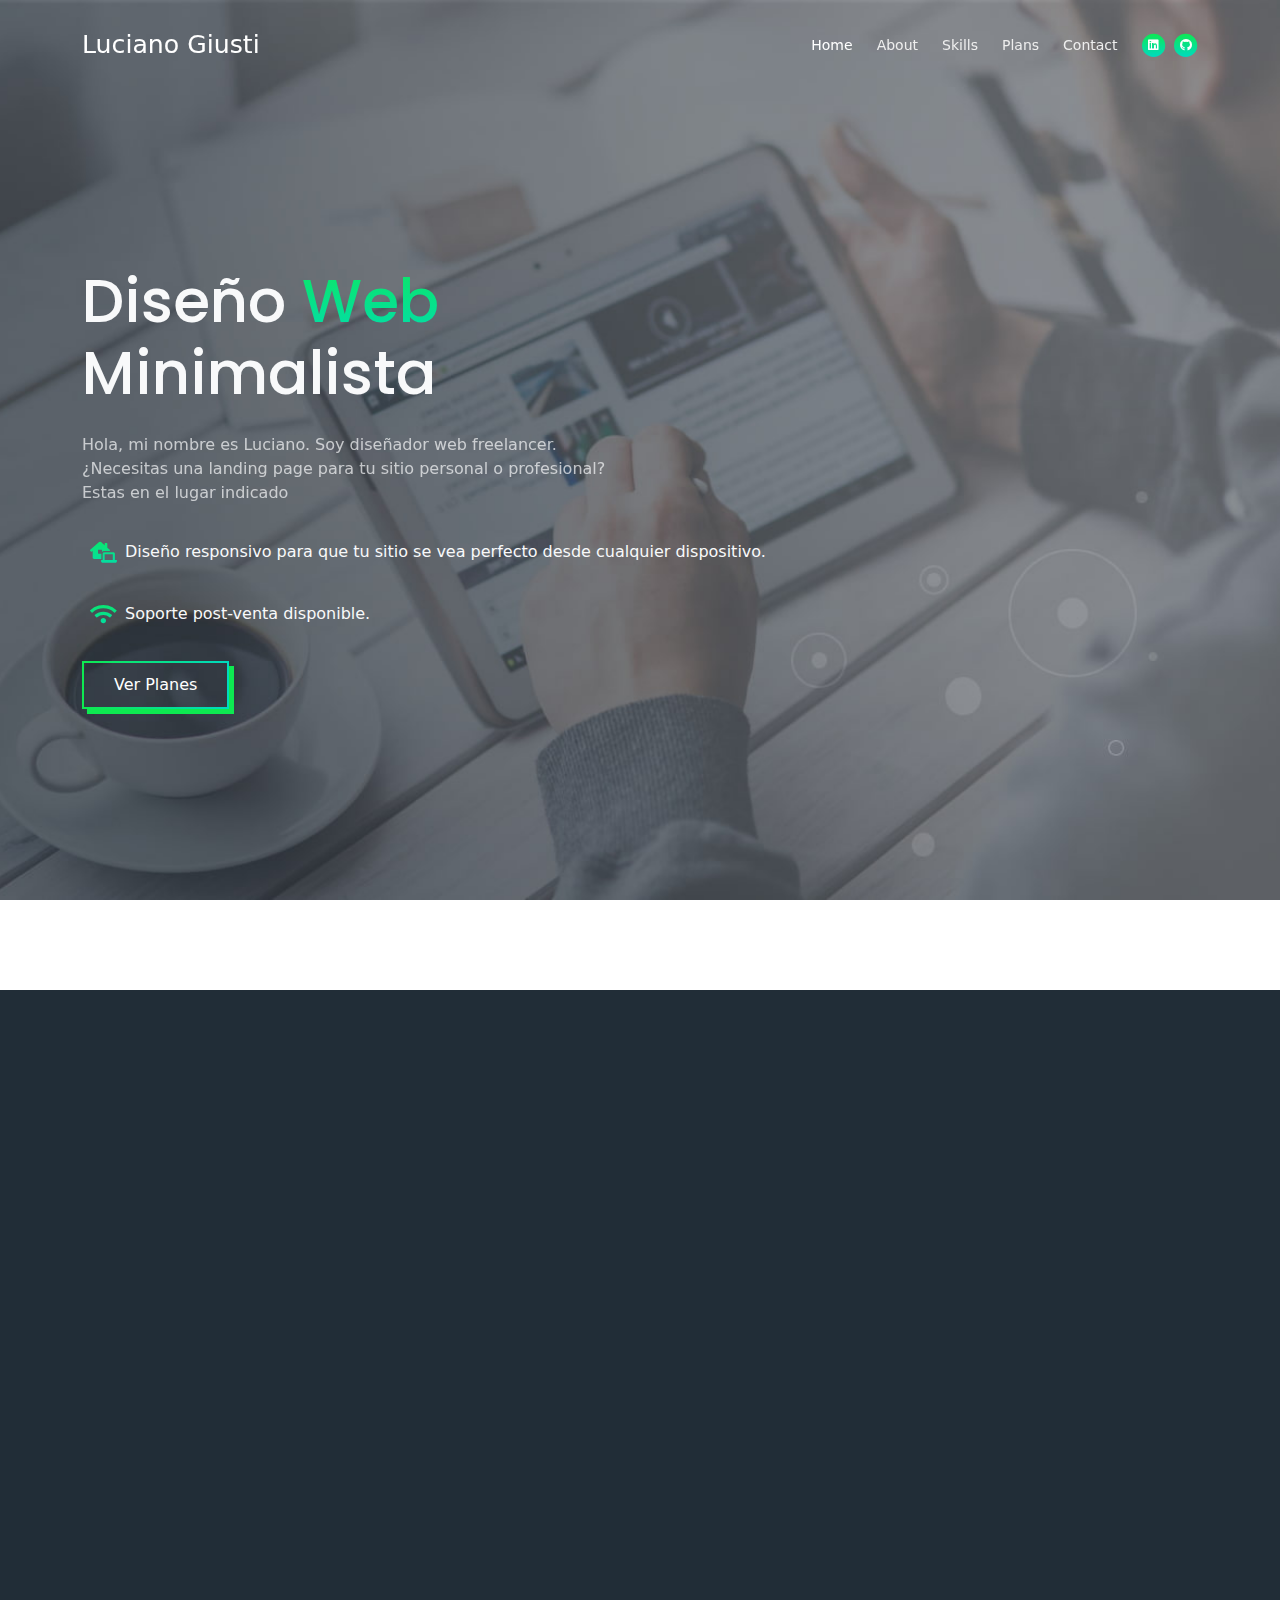
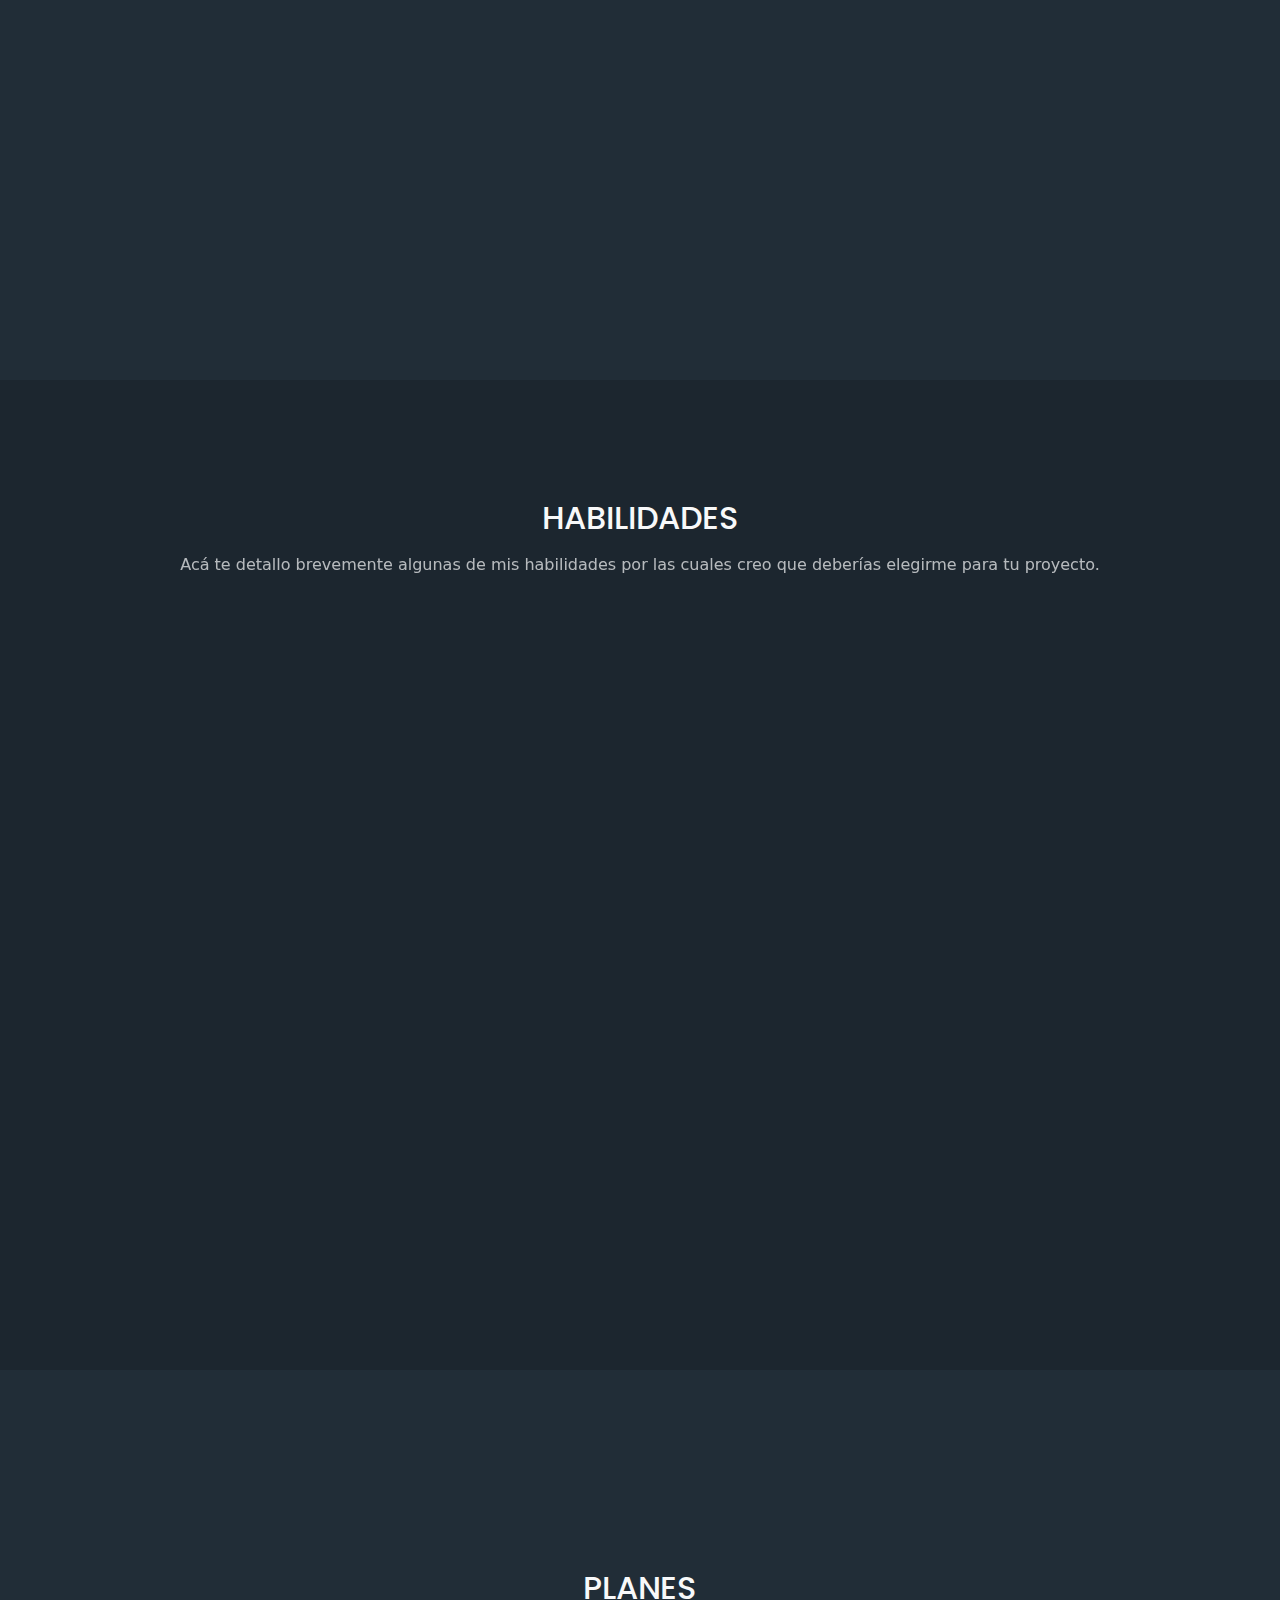
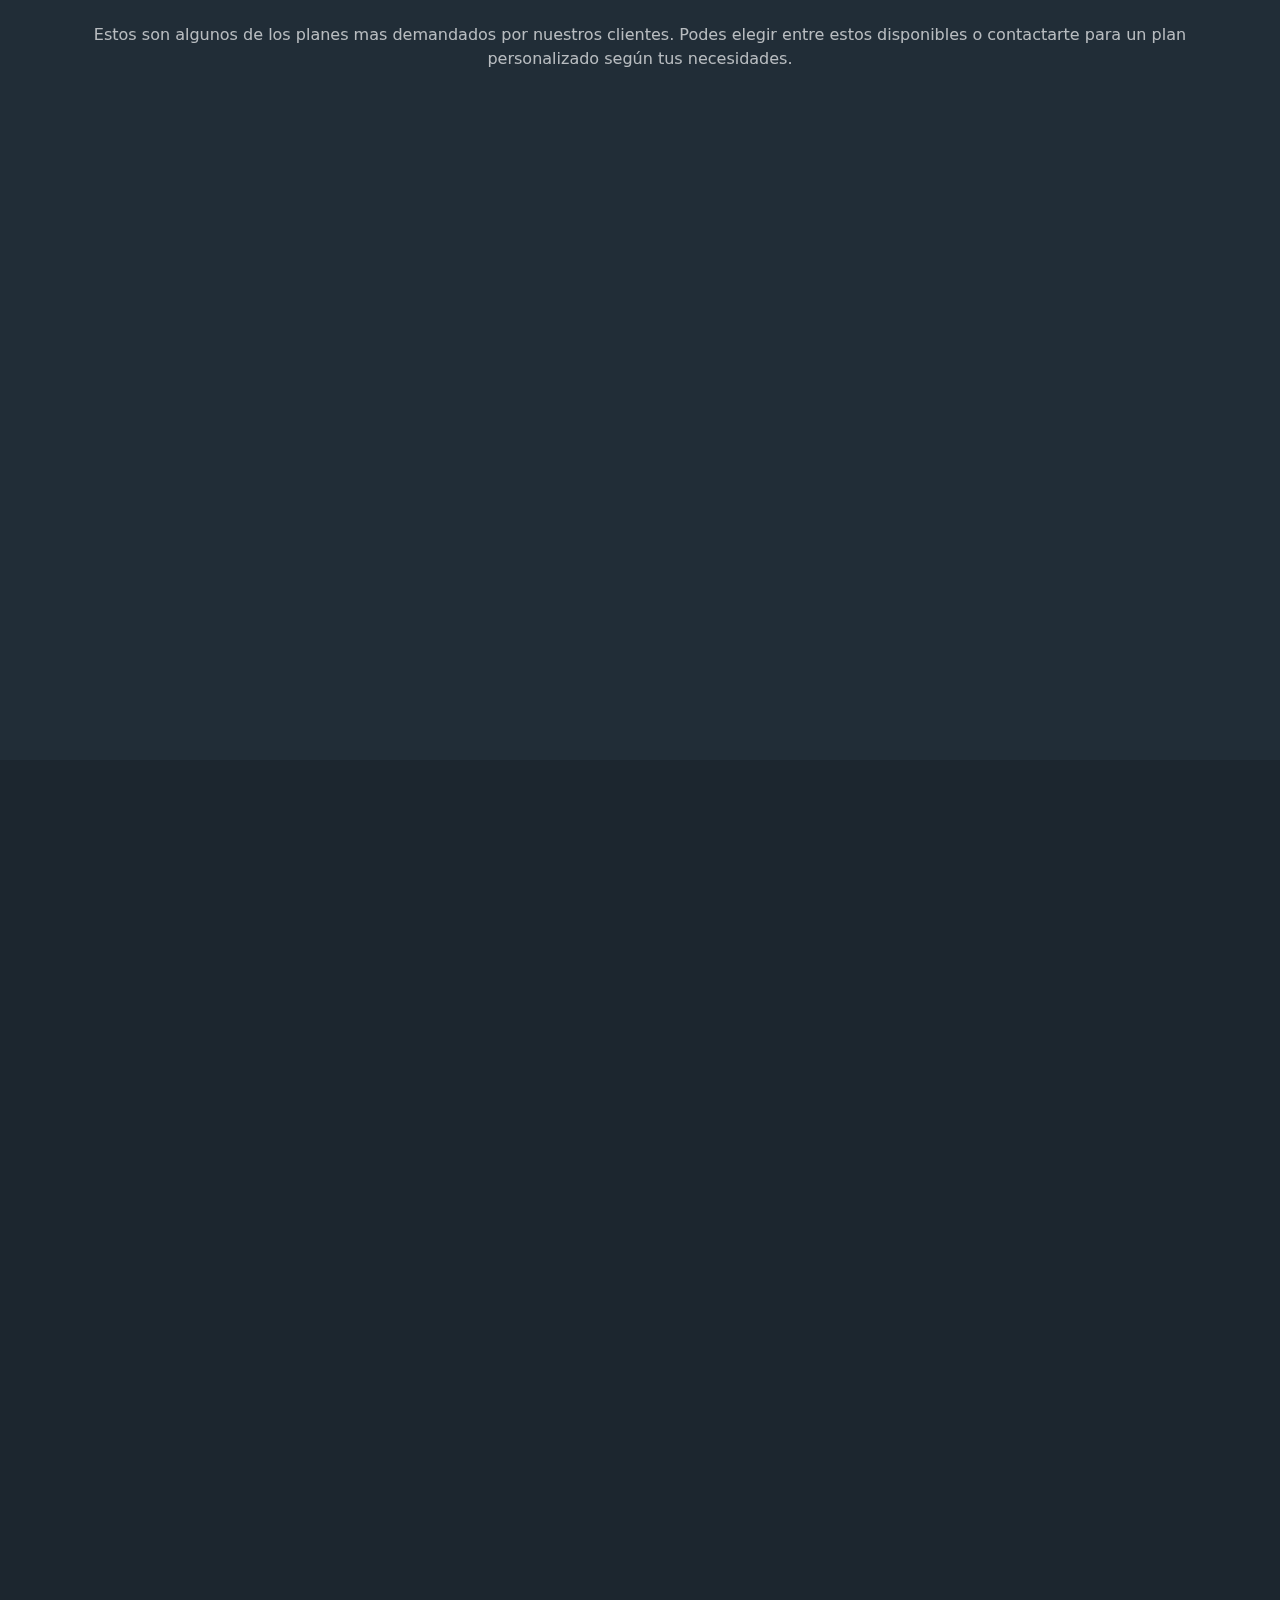
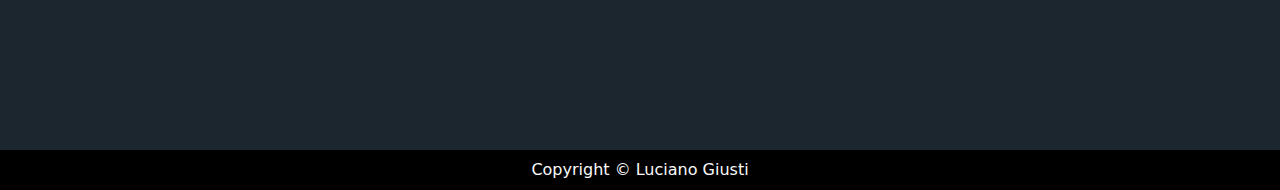
==== commit f748ea33: "final commits" ====
--- a/web/index.html
+++ b/web/index.html
@@ -81,7 +81,7 @@
               <a class="nav-link" href="#about">About</a>
             </li>
             <li class="nav-item">
-              <a class="nav-link" href="#services">Services</a>
+              <a class="nav-link" href="#skills">Skills</a>
             </li>
             <li class="nav-item">
               <a class="nav-link" href="#plans">Plans</a>
@@ -144,26 +144,19 @@
       <div class="container">
         <div class="row d-flex align-items-center">
           <div class="col-lg-7" data-aos="fade-right">
-            <p>LOREM IPS</p>
             <h1>
-              Dolor sit amet cons<br />
-              sliet non sed
+              TU SITIO WEB<br />
+              TU MARCA
             </h1>
             <p class="py-2 para-light">
-              Lorem ipsum dolor sit amet consectetur adipisicing elit. Non sed
-              accusantium aut dolores inventore architecto modi cupiditate
-              eligendi corporis, illum illo culpa. Reiciendis, molestias. Illum
-              voluptatum quisquam ad veritatis dolorem.
+              En la era digital actual, tener un sitio web y una presencia en línea es crucial para cualquier empresa. Los clientes buscan productos y servicios en línea antes de tomar cualquier decisión de compra. Si no tienes un sitio web, tu negocio está perdiendo una oportunidad valiosa para llegar a nuevos clientes y expandir su alcance.
             </p>
-            <p class="py-2 para-light">
-              Lorem ipsum dolor sit amet consectetur adipisicing elit. Non sed
-              accusantium aut dolores inventore architecto modi cupiditate
-              eligendi corporis, illum illo culpa. Reiciendis, molestias. Illum
-              voluptatum quisquam ad veritatis dolorem.
+            <p class="py-2 para-light">            
+              Un sitio web es una herramienta esencial para cualquier empresa, ya sea que venda productos en línea o no. Proporciona información importante sobre la empresa, como su ubicación, horario de atención, información de contacto y descripciones detalladas de los productos y servicios que ofrece.
             </p>
 
             <div class="my-3">
-              <a class="btn" href="#your-link">Learn More</a>
+              <a class="btn" href="#contact">Contactame</a>
             </div>
           </div>
           <div class="col-lg-5 text-center py-4 py-sm-0" data-aos="fade-down">
@@ -181,76 +174,70 @@
     <!-- end of about -->
 
     <!-- Services -->
-    <section class="services d-flex align-items-center py-5" id="services">
+    <section class="services d-flex align-items-center py-5" id="skills">
       <div class="container text-light">
         <div class="text-center pb-4">
-          <p>SOLOR DITRO</p>
-          <h2 class="py-2">Quia accusantium sunt corporis</h2>
+          <h2 class="py-2">HABILIDADES</h2>
           <p class="para-light">
-            Lorem ipsum dolor sit amet consectetur adipisicing elit. Vitae
-            asperiores, quia accusantium sunt corporis optio recusandae? Nostrum
-            libero pariatur cumque, ipsa dolores voluptatibus voluptate alias
-            sit fuga. Itaque, ea quo.
+           Acá te detallo brevemente algunas de mis habilidades por las cuales creo que deberías elegirme para tu proyecto.
           </p>
         </div>
         <div class="row gy-4 py-2" data-aos="zoom-in">
           <div class="col-lg-4">
             <div class="card bg-transparent">
               <i class="fas fa-home fa-2x"></i>
-              <h4 class="py-2">HOME BROADBAND</h4>
-              <p class="para-light">
-                Lorem ipsum dolor sit amet, consectetur adipisicing elit. Magnam
-                odit consequatur doloribus natus in suscipit!
+              <h4 class="py-2">PASIÓN</h4>
+              <p class="para-light">
+                Me apasiona el desarrollo web y la creación de landing pages efectivas. 
+                Por eso quiero trabajar con mis clientes para ayudarles a alcanzar sus objetivos en línea y que superen sus expectativas.
               </p>
             </div>
           </div>
           <div class="col-lg-4">
             <div class="card bg-transparent">
               <i class="fas fa-wifi fa-2x"></i>
-              <h4 class="py-2">HOME WIFI</h4>
-              <p class="para-light">
-                Lorem ipsum dolor sit amet, consectetur adipisicing elit. Magnam
-                odit consequatur doloribus natus in suscipit!
+              <h4 class="py-2">INNOVACIÓN</h4>
+              <p class="para-light">
+                Me mantengo al día con las últimas tendencias y herramientas en el desarrollo web. 
+                Utilizo ese conocimiento para innovar en mis diseños y soluciones.
               </p>
             </div>
           </div>
           <div class="col-lg-4">
             <div class="card bg-transparent">
               <i class="fas fa-phone fa-2x"></i>
-              <h4 class="py-2">HOME BROADBAND</h4>
-              <p class="para-light">
-                Lorem ipsum dolor sit amet, consectetur adipisicing elit. Magnam
-                odit consequatur doloribus natus in suscipit!
+              <h4 class="py-2">DETALLES</h4>
+              <p class="para-light">
+                Soy meticuloso en mi trabajo y me aseguro de que cada detalle sea cuidadosamente planificado y ejecutado. 
+                Me aseguro de que cada página sea visualmente atractiva, coherente y libre de errores.
               </p>
             </div>
           </div>
           <div class="col-lg-4">
             <div class="card bg-transparent">
               <i class="fas fa-mobile fa-2x"></i>
-              <h4 class="py-2">MOBILE CONNECTION</h4>
-              <p class="para-light">
-                Lorem ipsum dolor sit amet, consectetur adipisicing elit. Magnam
-                odit consequatur doloribus natus in suscipit!
+              <h4 class="py-2">EXPERIENCIA</h4>
+              <p class="para-light">
+                Como desarrollador tengo las habilidades técnicas necesarias para crear páginas web de alta calidad utilizando HTML, CSS, JavaScript y herramientas de diseño gráfico.
               </p>
             </div>
           </div>
           <div class="col-lg-4">
             <div class="card bg-transparent">
               <i class="fas fa-home fa-2x"></i>
-              <h4 class="py-2">SECURITY</h4>
-              <p class="para-light">
-                Lorem ipsum dolor sit amet, consectetur adipisicing elit. Magnam
-                odit consequatur doloribus natus in suscipit!
+              <h4 class="py-2">DISEÑO RESPONSIVO</h4>
+              <p class="para-light">
+                Todos mis diseños son responsivos, lo que significa que se adaptan a cualquier dispositivo y tamaño de pantalla. 
+                Esto garantiza una experiencia de usuario óptima sin importar cómo accedan a la página.
               </p>
             </div>
           </div>
           <div class="col-lg-4">
             <div class="card bg-transparent">
               <i class="fas fa-tv fa-2x"></i>
-              <h4 class="py-2">TV SETUP BOX</h4>
-              <p class="para-light">
-                Lorem ipsum dolor sit amet, consectetur adipisicing elit. Magnam
-                odit consequatur doloribus natus in suscipit!
+              <h4 class="py-2">COMUNICACIÓN EFECTIVA</h4>
+              <p class="para-light">
+                Mantengo a mis clientes informados en todo momento, desde la planificación hasta la entrega del proyecto, y trabajo con ellos para asegurarme de que sus necesidades y expectativas sean satisfechas.
               </p>
             </div>
           </div>
@@ -265,13 +252,9 @@
     <section class="plans d-flex align-items-center py-5" id="plans">
       <div class="container text-light">
         <div class="text-center pb-4">
-          <p>ALIAS SITFU</p>
-          <h2 class="py-2">Ipsa dolores voluptatibus voluptate</h2>
+          <h2 class="py-2">PLANES</h2>
           <p class="para-light">
-            Lorem ipsum dolor sit amet consectetur adipisicing elit. Vitae
-            asperiores, quia accusantium sunt corporis optio recusandae? Nostrum
-            libero pariatur cumque, ipsa dolores voluptatibus voluptate alias
-            sit fuga. Itaque, ea quo.
+            Estos son algunos de los planes mas demandados por nuestros clientes. Podes elegir entre estos disponibles o contactarte para un plan personalizado según tus necesidades.
           </p>
         </div>
         <div class="row gy-4" data-aos="zoom-in">
@@ -279,28 +262,23 @@
             <div class="card bg-transparent px-4">
               <h4 class="py-2">BASIC BUNDLE</h4>
               <p class="py-3">
-                Lorem ipsum dolor sit amet consectetur adipisicing elit. Viro
-                nem rumpa del sol vito lorem ipsum
-              </p>
-              <div class="block d-flex align-items-center">
-                <p class="pe-2"><i class="far fa-check-circle fa-1x"></i></p>
-                <p>Lorem ipsum dolor sit amet.</p>
-              </div>
-              <div class="block d-flex align-items-center">
-                <p class="pe-2"><i class="far fa-check-circle fa-1x"></i></p>
-                <p>Lorem ipsum dolor sit amet.</p>
-              </div>
-              <div class="block d-flex align-items-center">
-                <p class="pe-2"><i class="far fa-check-circle fa-1x"></i></p>
-                <p>Lorem ipsum dolor sit amet.</p>
-              </div>
-              <div class="block d-flex align-items-center">
-                <p class="pe-2"><i class="far fa-check-circle fa-1x"></i></p>
-                <p>Lorem ipsum dolor sit amet.</p>
-              </div>
-              <h4 class="py-3">$24/Month</h4>
+                1 SECCIÓN
+              </p>
+              <div class="block d-flex align-items-center">
+                <p class="pe-2"><i class="far fa-check-circle fa-1x"></i></p>
+                <p>Landing page básica.</p>
+              </div>
+              <div class="block d-flex align-items-center">
+                <p class="pe-2"><i class="far fa-check-circle fa-1x"></i></p>
+                <p>Diseño responsivo.</p>
+              </div>
+              <div class="block d-flex align-items-center">
+                <p class="pe-2"><i class="far fa-check-circle fa-1x"></i></p>
+                <p>Servicio post-venta.</p>
+              </div>
+              <h4 class="py-3">$10</h4>
               <div class="my-3">
-                <a class="btn" href="#your-link">View Plans</a>
+                <a class="btn" href="#contact">Contáctame</a>
               </div>
             </div>
           </div>
@@ -309,28 +287,23 @@
             <div class="card bg-transparent px-4">
               <h4 class="py-2">BUSINESS BUNDLE</h4>
               <p class="py-3">
-                Lorem ipsum dolor sit amet consectetur adipisicing elit. Viro
-                nem rumpa del sol vito lorem ipsum
-              </p>
-              <div class="block d-flex align-items-center">
-                <p class="pe-2"><i class="far fa-check-circle fa-1x"></i></p>
-                <p>Lorem ipsum dolor sit amet.</p>
-              </div>
-              <div class="block d-flex align-items-center">
-                <p class="pe-2"><i class="far fa-check-circle fa-1x"></i></p>
-                <p>Lorem ipsum dolor sit amet.</p>
-              </div>
-              <div class="block d-flex align-items-center">
-                <p class="pe-2"><i class="far fa-check-circle fa-1x"></i></p>
-                <p>Lorem ipsum dolor sit amet.</p>
-              </div>
-              <div class="block d-flex align-items-center">
-                <p class="pe-2"><i class="far fa-check-circle fa-1x"></i></p>
-                <p>Lorem ipsum dolor sit amet.</p>
-              </div>
-              <h4 class="py-3">$99/Month</h4>
+                3 SECCIONES
+              </p>
+              <div class="block d-flex align-items-center">
+                <p class="pe-2"><i class="far fa-check-circle fa-1x"></i></p>
+                <p>Landing page y dos secciones extras.</p>
+              </div>
+              <div class="block d-flex align-items-center">
+                <p class="pe-2"><i class="far fa-check-circle fa-1x"></i></p>
+                <p>Diseño responsivo.</p>
+              </div>
+              <div class="block d-flex align-items-center">
+                <p class="pe-2"><i class="far fa-check-circle fa-1x"></i></p>
+                <p>Servicio post-venta.</p>
+              </div>
+              <h4 class="py-3">$25</h4>
               <div class="my-3">
-                <a class="btn" href="#your-link">View Plans</a>
+                <a class="btn" href="#contact">Contáctame</a>
               </div>
             </div>
           </div>
@@ -339,28 +312,27 @@
             <div class="card bg-transparent px-4">
               <h4 class="py-2">PREMIUM BUNDLE</h4>
               <p class="py-3">
-                Lorem ipsum dolor sit amet consectetur adipisicing elit. Viro
-                nem rumpa del sol vito lorem ipsum
-              </p>
-              <div class="block d-flex align-items-center">
-                <p class="pe-2"><i class="far fa-check-circle fa-1x"></i></p>
-                <p>Lorem ipsum dolor sit amet.</p>
-              </div>
-              <div class="block d-flex align-items-center">
-                <p class="pe-2"><i class="far fa-check-circle fa-1x"></i></p>
-                <p>Lorem ipsum dolor sit amet.</p>
-              </div>
-              <div class="block d-flex align-items-center">
-                <p class="pe-2"><i class="far fa-check-circle fa-1x"></i></p>
-                <p>Lorem ipsum dolor sit amet.</p>
-              </div>
-              <div class="block d-flex align-items-center">
-                <p class="pe-2"><i class="far fa-check-circle fa-1x"></i></p>
-                <p>Lorem ipsum dolor sit amet.</p>
-              </div>
-              <h4 class="py-3">$199/Month</h4>
+                5 SECCIONES
+              </p>
+              <div class="block d-flex align-items-center">
+                <p class="pe-2"><i class="far fa-check-circle fa-1x"></i></p>
+                <p>Landing page y cuatro secciones extras.</p>
+              </div>
+              <div class="block d-flex align-items-center">
+                <p class="pe-2"><i class="far fa-check-circle fa-1x"></i></p>
+                <p>Diseño responsivo.</p>
+              </div>
+              <div class="block d-flex align-items-center">
+                <p class="pe-2"><i class="far fa-check-circle fa-1x"></i></p>
+                <p>Formulario de contacto para que tus clientes te contacten.</p>
+              </div>
+              <div class="block d-flex align-items-center">
+                <p class="pe-2"><i class="far fa-check-circle fa-1x"></i></p>
+                <p>Servicio post-venta prioritario.</p>
+              </div>
+              <h4 class="py-3">$50</h4>
               <div class="my-3">
-                <a class="btn" href="#your-link">View Plans</a>
+                <a class="btn" href="#contact">Contáctame</a>
               </div>
             </div>
           </div>
@@ -381,12 +353,9 @@
           >
             <div style="width: 90%">
               <div class="text-center text-lg-start py-4 pt-lg-0">
-                <p>DIFRA</p>
-                <h2 class="py-2">Dicta mollitia totam</h2>
+                <h2 class="py-2">CONTACTO</h2>
                 <p class="para-light">
-                  Lorem ipsum dolor sit amet consectetur, adipisicing elit.
-                  Dignissimos dicta mollitia totam explicabo obcaecati quia
-                  laudantium repudiandae.
+                  Podés contactarme si te interesa contratar mis servicios para que desarrolle tu sitio web y elegir entre los planes disponibles o buscamos la mejor alternativa de acuerdo a tus necesidades.
                 </p>
               </div>
               <form name="contact" method="POST" data-netlify="true"><div>
@@ -399,6 +368,7 @@
                         class="form-control form-control-input"
                         id="exampleFormControlInput1"
                         placeholder="Enter name"
+                        required
                       />
                     </div>
                   </div>
@@ -421,6 +391,7 @@
                     class="form-control form-control-input"
                     id="exampleFormControlInput3"
                     placeholder="Enter email"
+                    required
                   />
                 </div>
                 <div class="form-group py-2">
@@ -430,6 +401,7 @@
                     id="exampleFormControlTextarea1"
                     rows="6"
                     placeholder="Message"
+                    required
                   ></textarea>
                 </div>
               </div>
